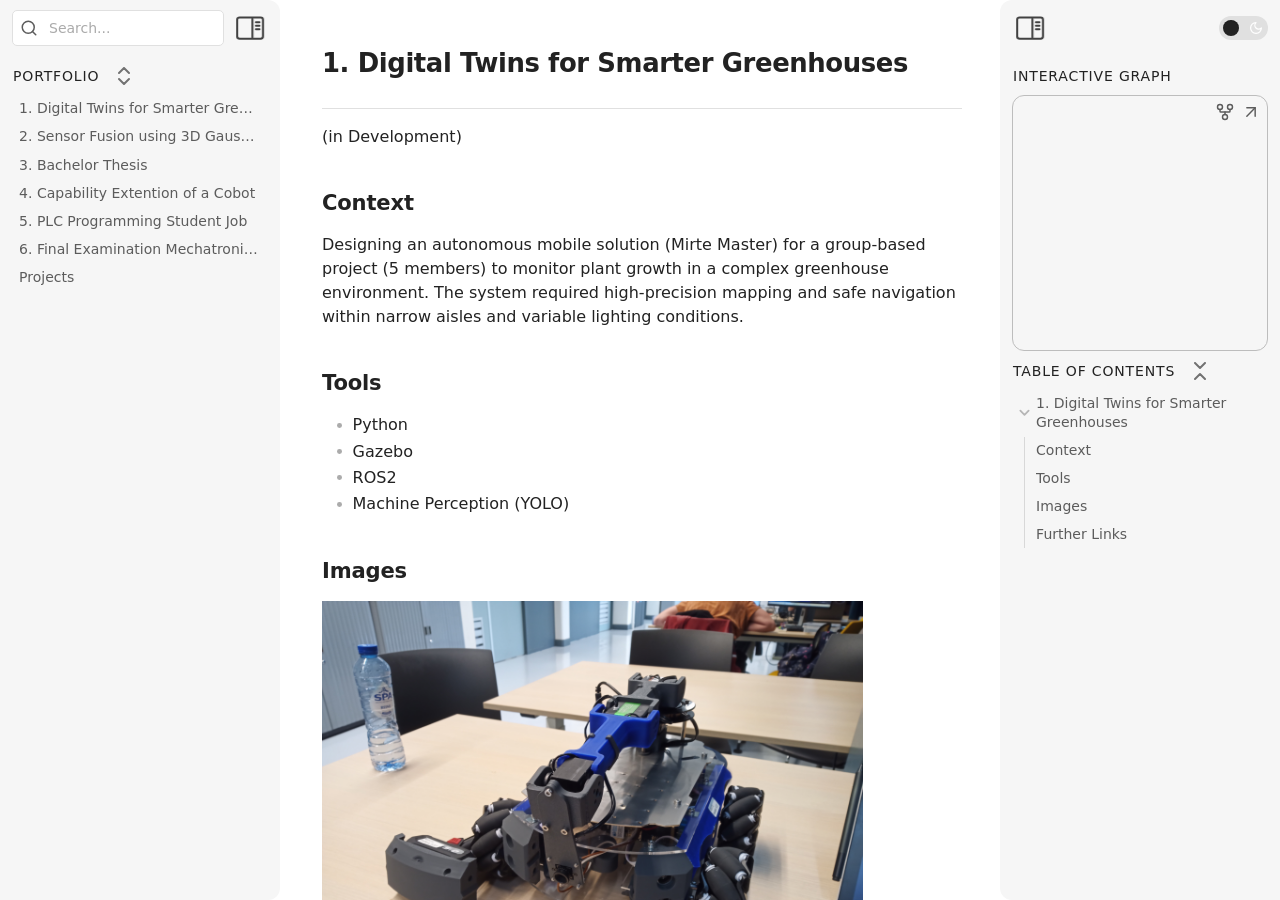
==== 1.-digital-twins-for-smarter-greenhouses.html @ 92885cb6 "Initial commit" ====
<!DOCTYPE html> <html lang="en"><head>
<title>1. Digital Twins for Smarter Greenhouses</title>
<base href=".">
<meta name="pathname" content="1.-digital-twins-for-smarter-greenhouses.html">
<meta name="description" content="Portfolio - 1. Digital Twins for Smarter Greenhouses">
<meta property="og:title" content="1. Digital Twins for Smarter Greenhouses">
<meta property="og:description" content="Portfolio - 1. Digital Twins for Smarter Greenhouses">
<meta property="og:type" content="website">
<meta property="og:url" content="1.-digital-twins-for-smarter-greenhouses.html">
<meta property="og:image" content="images/img_20260508_114007_307.jpg">
<meta charset="UTF-8"><meta property="og:site_name" content="Portfolio"><meta name="viewport" content="width=device-width, initial-scale=1.0, user-scalable=yes, minimum-scale=1.0, maximum-scale=5.0"><link rel="alternate" type="application/rss+xml" title="RSS Feed" href="site-lib/rss.xml"><script async="" id="webpage-script" src="site-lib/scripts/webpage.js" onload="this.onload=null;this.setAttribute(&quot;loaded&quot;, &quot;true&quot;)"></script><script async="" id="graph-wasm-script" src="site-lib/scripts/graph-wasm.js" onload="this.onload=null;this.setAttribute(&quot;loaded&quot;, &quot;true&quot;)"></script><script async="" id="graph-render-worker-script" src="site-lib/scripts/graph-render-worker.js" onload="this.onload=null;this.setAttribute(&quot;loaded&quot;, &quot;true&quot;)"></script><link rel="icon" href="site-lib/media/favicon.png"><link rel="stylesheet" href="site-lib/styles/obsidian.css"><link rel="preload" href="site-lib/styles/global-variable-styles.css" as="style" onload="this.onload=null;this.rel='stylesheet'"><noscript><link rel="stylesheet" href="site-lib/styles/global-variable-styles.css"></noscript><link rel="preload" href="site-lib/styles/main-styles.css" as="style" onload="this.onload=null;this.rel='stylesheet'"><noscript><link rel="stylesheet" href="site-lib/styles/main-styles.css"></noscript><style>body{--line-width:40em;--line-width-adaptive:40em;--file-line-width:40em;--sidebar-width:min(20em, 80vw);--collapse-arrow-size:11px;--tree-vertical-spacing:1.3em;--sidebar-margin:12px}:root{background-color:#202124}.sidebar{height:100%;font-size:14px;z-index:10;min-width:calc(var(--sidebar-width) + var(--divider-width-hover));max-width:calc(var(--sidebar-width) + var(--divider-width-hover));position:relative;overflow:hidden;overflow:clip;transition:min-width ease-in-out,max-width ease-in-out;transition-duration:.2s;contain:size}#left-sidebar{left:0}#right-sidebar{right:0}.sidebar.is-collapsed{min-width:0;max-width:0}.sidebar.floating{position:absolute}.sidebar .leaf-content{height:100%;min-width:calc(var(--sidebar-width) - var(--divider-width-hover));top:0;padding:var(--sidebar-margin);padding-top:4em;line-height:var(--line-height-tight);background-color:var(--background-secondary);transition:background-color,border-right,border-left,box-shadow;transition-duration:var(--color-fade-speed);transition-timing-function:ease-in-out;position:absolute;display:flex;flex-direction:column}.sidebar:not(.is-collapsed) .leaf-content{min-width:calc(max(100%,var(--sidebar-width)) - 3px);max-width:calc(max(100%,var(--sidebar-width)) - 3px)}#left-sidebar-content{left:0;border-top-right-radius:var(--radius-l);border-bottom-right-radius:var(--radius-l)}#right-sidebar-content{right:0;border-top-left-radius:var(--radius-l);border-bottom-left-radius:var(--radius-l)}.sidebar #left-sidebar-content,.sidebar #right-sidebar-content{contain:none!important;container-type:normal!important;animation:none!important}.sidebar:has(.leaf-content:empty):has(.topbar-content:empty){display:none}.sidebar-topbar{height:calc(2.3em + 2 * var(--sidebar-margin));width:var(--sidebar-width);padding:var(--sidebar-margin);z-index:1;position:fixed;display:flex;align-items:center;transition:width ease-in-out;transition-duration:inherit}.sidebar.is-collapsed .sidebar-topbar{width:calc(2.3em + var(--sidebar-margin) * 2)}.sidebar .sidebar-topbar.is-collapsed{width:0}#left-sidebar .sidebar-topbar{left:0;flex-direction:row;border-top-right-radius:var(--radius-l)}#right-sidebar .sidebar-topbar{right:0;flex-direction:row-reverse;border-top-left-radius:var(--radius-l)}#left-sidebar .topbar-content{margin-right:calc(2.3em + var(--sidebar-margin));flex-direction:row}#right-sidebar .topbar-content{margin-left:calc(2.3em + var(--sidebar-margin));flex-direction:row-reverse}.topbar-content{overflow:hidden visible;overflow:clip visible;width:100%;height:100%;display:flex;align-items:center;transition:inherit}.sidebar.is-collapsed .topbar-content{width:0;transition:inherit}.clickable-icon.sidebar-collapse-icon{background-color:transparent;color:var(--icon-color-focused);padding:2px!important;margin:0!important;height:100%!important;width:2.3em!important;margin-inline:0.14em!important;position:absolute}#left-sidebar .clickable-icon.sidebar-collapse-icon{transform:rotateY(180deg);right:var(--sidebar-margin)}#right-sidebar .clickable-icon.sidebar-collapse-icon{transform:rotateY(180deg);left:var(--sidebar-margin)}.clickable-icon.sidebar-collapse-icon svg.svg-icon{width:100%;height:100%}.feature-title{margin-left:1px;text-transform:uppercase;letter-spacing:.06em;margin-top:.75em;margin-bottom:.75em}.feature-header{display:flex;align-items:center;padding-top:0;font-size:1em;padding-left:0}body.floating-sidebars .sidebar{position:absolute}body{transition:background-color var(--color-fade-speed) ease-in-out}#navbar:not(:empty){display:flex;align-items:center;justify-content:space-between;padding:.5em 1em;width:100%}#main{display:flex;flex-direction:column;height:100%;width:100%;align-items:stretch;justify-content:center}#main-horizontal{display:flex;flex-direction:row;flex-grow:1;width:100%;align-items:stretch;justify-content:center}#center-content{flex-basis:100%;max-width:100%;width:100%;height:100%;display:flex;flex-direction:column;align-items:center;transition:opacity .2s ease-in-out;contain:inline-size}.hide{opacity:0!important;transition:opacity .2s ease-in-out;pointer-events:none}#center-content>.obsidian-document{padding-left:2em;padding-right:1em;margin-bottom:0;width:100%;width:-webkit-fill-available;width:-moz-available;width:fill-available;transition:background-color var(--color-fade-speed) ease-in-out;border-top-right-radius:var(--window-radius,var(--radius-m));border-top-left-radius:var(--window-radius,var(--radius-m));overflow-x:hidden!important;overflow-y:auto!important;display:flex!important;flex-direction:column!important;align-items:center!important;contain:inline-size}body #center-content>.obsidian-document>.markdown-preview-sizer{padding-bottom:80vh;width:100%;max-width:var(--line-width);flex-basis:var(--line-width);transition:background-color var(--color-fade-speed) ease-in-out;contain:inline-size}#center-content>.obsidian-document>div{width:100%!important;transition:background-color var(--color-fade-speed) ease-in-out;contain:inline-size}#center-content>.obsidian-document:not([data-type=markdown]).embed{display:flex;padding:1em;height:100%;width:100%;align-items:center;justify-content:center}#center-content>.obsidian-document:not([data-type=markdown]).embed>*{max-width:100%;max-height:100%;object-fit:contain}:not(h1,h2,h3,h4,h5,h6,li):has(> :is(.math,table)){overflow-x:auto!important}#center-content>.obsidian-document:not([data-type=markdown]){overflow-x:auto;contain:content;padding:0;margin:0;height:100%}.obsidian-document[data-type=attachment]{display:flex;flex-direction:column;align-items:center;justify-content:center;height:100%;width:100%}.obsidian-document[data-type=attachment]>*{outline:0;border:none;box-shadow:none}.obsidian-document[data-type=attachment] :is(img){max-width:90%;max-height:90%;object-fit:contain}.obsidian-document[data-type=attachment]>:is(audio){width:100%;max-width:min(90%,var(--line-width))}.obsidian-document[data-type=attachment]>:is(embed,iframe,video){width:100%;height:100%;max-width:100%;max-height:100%;object-fit:contain}.canvas-wrapper>:is(.header,.footer){z-index:100;position:absolute;display:flex;justify-content:center;flex-direction:column;width:100%;align-items:center}.scroll-highlight{position:absolute;width:100%;height:100%;pointer-events:none;z-index:1000;background-color:hsla(var(--color-accent-hsl),.25);opacity:0;padding:1em;inset:50%;translate:-50% -50%;border-radius:var(--radius-s)}</style><script defer="">async function loadIncludes(){let e=document.querySelectorAll("link[itemprop='include']");for(const t of e){let e=t.getAttribute("href");try{let o="";if(e.startsWith("https:")||e.startsWith("http:")||"file:"!=window.location.protocol){const n=await fetch(e);if(!n.ok){console.log("Could not include file: "+e),t?.remove();continue}o=await n.text()}else{const t=document.getElementById(btoa(encodeURI(e)));if(t){const e=JSON.parse(decodeURI(atob(t.getAttribute("value")??"")));o=e?.data??""}}let n=document.createRange().createContextualFragment(o);t.before(n),t.remove(),console.log("Included text: "+o),console.log("Included file: "+e)}catch(o){t?.remove(),console.log("Could not include file: "+e,o);continue}}}document.addEventListener("DOMContentLoaded",(()=>{loadIncludes()}));let isFileProtocol="file:"==location.protocol;function waitLoadScripts(e,t){let o=e.map((e=>document.getElementById(e+"-script")));!function e(n){let l=o[n],c=n+1;l?(l&&"true"!=l.getAttribute("loaded")||n<o.length&&e(c),n<o.length&&l.addEventListener("load",(()=>e(c)))):n<o.length?e(c):t()}(0)}</script></head><body class="publish css-settings-manager styled-scrollbars show-inline-title show-ribbon is-focused"><script defer="">let theme=localStorage.getItem("theme")||(window.matchMedia("(prefers-color-scheme: dark)").matches?"dark":"light");"dark"==theme?(document.body.classList.add("theme-dark"),document.body.classList.remove("theme-light")):(document.body.classList.add("theme-light"),document.body.classList.remove("theme-dark")),window.innerWidth<480?document.body.classList.add("is-phone"):window.innerWidth<768?document.body.classList.add("is-tablet"):window.innerWidth<1024?document.body.classList.add("is-small-screen"):document.body.classList.add("is-large-screen")</script><div class="parsed-feature-container" style="display: contents;"><link itemprop="include" href="site-lib/html/custom-head-content-content.html"></div><div id="main"><div id="navbar"></div><div id="main-horizontal"><div id="left-content" class="leaf" style="--sidebar-width: var(--sidebar-width-left);"><div id="left-sidebar" class="sidebar"><div class="sidebar-handle"></div><div class="sidebar-topbar"><div class="topbar-content"><div id="search-container"><div id="search-wrapper"><input enterkeyhint="search" type="search" spellcheck="false" placeholder="Search..."><div aria-label="Clear search" id="search-clear-button"></div></div></div></div><div class="clickable-icon sidebar-collapse-icon"><svg xmlns="http://www.w3.org/2000/svg" width="100%" height="100%" viewBox="0 0 24 24" fill="none" stroke="currentColor" stroke-width="3" stroke-linecap="round" stroke-linejoin="round" class="svg-icon"><path d="M21 3H3C1.89543 3 1 3.89543 1 5V19C1 20.1046 1.89543 21 3 21H21C22.1046 21 23 20.1046 23 19V5C23 3.89543 22.1046 3 21 3Z"></path><path d="M10 4V20"></path><path d="M4 7H7"></path><path d="M4 10H7"></path><path d="M4 13H7"></path></svg></div></div><div class="sidebar-content-wrapper"><div id="left-sidebar-content" class="leaf-content"><link itemprop="include" href="site-lib/html/file-tree-content.html"></div></div><script defer="">let ls = document.querySelector("#left-sidebar"); ls.classList.toggle("is-collapsed", window.innerWidth < 768); ls.style.setProperty("--sidebar-width", localStorage.getItem("sidebar-left-width"));</script></div></div><div id="center-content" class="leaf"><div class="obsidian-document markdown-preview-view markdown-rendered node-insert-event is-readable-line-width allow-fold-headings allow-fold-lists show-indentation-guide show-properties" data-type="markdown"><style id="MJX-CHTML-styles"></style><div class="markdown-preview-sizer markdown-preview-section"><div class="header"><h1 class="page-title heading inline-title" id="1._Digital_Twins_for_Smarter_Greenhouses_0">1. Digital Twins for Smarter Greenhouses</h1><div class="data-bar"></div></div><div class="markdown-preview-pusher" style="width: 1px; height: 0.1px; margin-bottom: 0px;"></div><div class="el-p"><p dir="auto">(in Development)</p></div><div class="el-h3"><h3 data-heading="Context" dir="auto" class="heading" id="Context_0"><span class="heading-collapse-indicator collapse-indicator collapse-icon"><svg xmlns="http://www.w3.org/2000/svg" width="24" height="24" viewBox="0 0 24 24" fill="none" stroke="currentColor" stroke-width="2" stroke-linecap="round" stroke-linejoin="round" class="svg-icon right-triangle"><path d="M3 8L12 17L21 8"></path></svg></span>Context</h3></div><div class="el-p"><p dir="auto">Designing an autonomous mobile solution (Mirte Master) for a group-based project (5 members) to monitor plant growth in a complex greenhouse environment. The system required high-precision mapping and safe navigation within narrow aisles and variable lighting conditions.</p></div><div class="el-h3"><h3 data-heading="Tools" dir="auto" class="heading" id="Tools_0"><span class="heading-collapse-indicator collapse-indicator collapse-icon"><svg xmlns="http://www.w3.org/2000/svg" width="24" height="24" viewBox="0 0 24 24" fill="none" stroke="currentColor" stroke-width="2" stroke-linecap="round" stroke-linejoin="round" class="svg-icon right-triangle"><path d="M3 8L12 17L21 8"></path></svg></span>Tools</h3></div><div class="el-ul"><ul class="has-list-bullet">
<li data-line="0" dir="auto"><span class="list-bullet"></span>Python</li>
<li data-line="1" dir="auto"><span class="list-bullet"></span>Gazebo</li>
<li data-line="2" dir="auto"><span class="list-bullet"></span>ROS2</li>
<li data-line="3" dir="auto"><span class="list-bullet"></span>Machine Perception (YOLO)</li>
</ul></div><div class="el-h3"><h3 data-heading="Images" dir="auto" class="heading" id="Images_0"><span class="heading-collapse-indicator collapse-indicator collapse-icon"><svg xmlns="http://www.w3.org/2000/svg" width="24" height="24" viewBox="0 0 24 24" fill="none" stroke="currentColor" stroke-width="2" stroke-linecap="round" stroke-linejoin="round" class="svg-icon right-triangle"><path d="M3 8L12 17L21 8"></path></svg></span>Images</h3></div><div class="el-p"><p dir="auto"><span alt="IMG_20260508_114007_307.jpg" src="images/img_20260508_114007_307.jpg" class="internal-embed media-embed image-embed is-loaded" target="_self" style="width: 541px; max-width: 100%;"><img alt="IMG_20260508_114007_307.jpg" src="images/img_20260508_114007_307.jpg" target="_self" style="width: 541px; max-width: 100%;"></span></p></div><div class="el-h3"><h3 data-heading="Further Links" dir="auto" class="heading" id="Further_Links_0"><span class="heading-collapse-indicator collapse-indicator collapse-icon"><svg xmlns="http://www.w3.org/2000/svg" width="24" height="24" viewBox="0 0 24 24" fill="none" stroke="currentColor" stroke-width="2" stroke-linecap="round" stroke-linejoin="round" class="svg-icon right-triangle"><path d="M3 8L12 17L21 8"></path></svg></span>Further Links</h3></div><div class="el-ul"><ul class="has-list-bullet">
<li data-line="0" dir="auto"><span class="list-bullet"></span><a data-tooltip-position="top" aria-label="https://studiegids.tudelft.nl/opleidingen/study-guide/educations/19060#/details/19481" rel="noopener nofollow" class="external-link is-unresolved" href="https://studiegids.tudelft.nl/opleidingen/study-guide/educations/19060#/details/19481" target="_self">Programme page</a> in the TU Delft Studyguide</li>
</ul></div><div class="footer"><div class="data-bar"></div></div></div></div></div><div id="right-content" class="leaf" style="--sidebar-width: var(--sidebar-width-right);"><div id="right-sidebar" class="sidebar"><div class="sidebar-handle"></div><div class="sidebar-topbar"><div class="topbar-content"><label class="theme-toggle-container" for="theme-toggle-input" id=""><input class="theme-toggle-input" type="checkbox" id="theme-toggle-input"><div class="toggle-background"></div></label></div><div class="clickable-icon sidebar-collapse-icon"><svg xmlns="http://www.w3.org/2000/svg" width="100%" height="100%" viewBox="0 0 24 24" fill="none" stroke="currentColor" stroke-width="3" stroke-linecap="round" stroke-linejoin="round" class="svg-icon"><path d="M21 3H3C1.89543 3 1 3.89543 1 5V19C1 20.1046 1.89543 21 3 21H21C22.1046 21 23 20.1046 23 19V5C23 3.89543 22.1046 3 21 3Z"></path><path d="M10 4V20"></path><path d="M4 7H7"></path><path d="M4 10H7"></path><path d="M4 13H7"></path></svg></div></div><div class="sidebar-content-wrapper"><div id="right-sidebar-content" class="leaf-content"><div class="graph-view-wrapper"><div class="feature-header"><div class="feature-title">Interactive Graph</div></div><div class="graph-view-placeholder">
		<div class="graph-view-container">
			<div class="graph-icon graph-expand" role="button" aria-label="Expand" data-tooltip-position="top"><svg xmlns="http://www.w3.org/2000/svg" width="24" height="24" viewBox="0 0 24 24" fill="none" stroke="currentColor" stroke-width="2" stroke-linecap="round" stroke-linejoin="round" class="svg-icon"><line x1="7" y1="17" x2="17" y2="7"></line><polyline points="7 7 17 7 17 17"></polyline></svg></div>
			<div class="graph-icon graph-global" role="button" aria-label="Global Graph" data-tooltip-position="top"><svg xmlns="http://www.w3.org/2000/svg" width="24" height="24" viewBox="0 0 24 24" fill="none" stroke="currentColor" stroke-width="2" stroke-linecap="round" stroke-linejoin="round" class="svg-icon lucide-git-fork"><circle cx="12" cy="18" r="3"></circle><circle cx="6" cy="6" r="3"></circle><circle cx="18" cy="6" r="3"></circle><path d="M18 9v2c0 .6-.4 1-1 1H7c-.6 0-1-.4-1-1V9"></path><path d="M12 12v3"></path></svg></div>
			<canvas id="graph-canvas" class="hide" width="512px" height="512px"></canvas>
		</div>
		</div></div><div id="outline" class=" tree-container"><div class="feature-header"><div class="feature-title">Table Of Contents</div><button class="clickable-icon nav-action-button tree-collapse-all" aria-label="Collapse All"><svg xmlns="http://www.w3.org/2000/svg" width="24" height="24" viewBox="0 0 24 24" fill="none" stroke="currentColor" stroke-width="2" stroke-linecap="round" stroke-linejoin="round"></svg></button></div><div class="tree-item mod-collapsible" data-depth="1"><a class="tree-item-self is-clickable mod-collapsible" href="1.-digital-twins-for-smarter-greenhouses.html#1._Digital_Twins_for_Smarter_Greenhouses_0" data-path="#1._Digital_Twins_for_Smarter_Greenhouses_0"><div class="tree-item-icon collapse-icon"><svg xmlns="http://www.w3.org/2000/svg" width="24" height="24" viewBox="0 0 24 24" fill="none" stroke="currentColor" stroke-width="2" stroke-linecap="round" stroke-linejoin="round" class="svg-icon right-triangle"><path d="M3 8L12 17L21 8"></path></svg></div><div class="tree-item-inner heading-link" heading-name="1. Digital Twins for Smarter Greenhouses">1. Digital Twins for Smarter Greenhouses</div></a><div class="tree-item-children"><div class="tree-item" data-depth="3"><a class="tree-item-self is-clickable" href="1.-digital-twins-for-smarter-greenhouses.html#Context_0" data-path="#Context_0"><div class="tree-item-inner heading-link" heading-name="Context">Context</div></a><div class="tree-item-children"></div></div><div class="tree-item" data-depth="3"><a class="tree-item-self is-clickable" href="1.-digital-twins-for-smarter-greenhouses.html#Tools_0" data-path="#Tools_0"><div class="tree-item-inner heading-link" heading-name="Tools">Tools</div></a><div class="tree-item-children"></div></div><div class="tree-item" data-depth="3"><a class="tree-item-self is-clickable" href="1.-digital-twins-for-smarter-greenhouses.html#Images_0" data-path="#Images_0"><div class="tree-item-inner heading-link" heading-name="Images">Images</div></a><div class="tree-item-children"></div></div><div class="tree-item" data-depth="3"><a class="tree-item-self is-clickable" href="1.-digital-twins-for-smarter-greenhouses.html#Further_Links_0" data-path="#Further_Links_0"><div class="tree-item-inner heading-link" heading-name="Further Links">Further Links</div></a><div class="tree-item-children"></div></div></div></div></div></div></div><script defer="">let rs = document.querySelector("#right-sidebar"); rs.classList.toggle("is-collapsed", window.innerWidth < 768); rs.style.setProperty("--sidebar-width", localStorage.getItem("sidebar-right-width"));</script></div></div></div></div></body></html>
---- site-lib/styles/obsidian.css ----
.dialog{--csstools-light-dark-toggle--4:var(--csstools-color-scheme--dark) white;--dialog-bg-color:var(--csstools-light-dark-toggle--4, #1c1b22);--csstools-light-dark-toggle--5:var(--csstools-color-scheme--dark) white;--dialog-border-color:var(--csstools-light-dark-toggle--5, #1c1b22);--csstools-light-dark-toggle--33:var(--csstools-color-scheme--dark) rgba(58, 57, 68, 0.2);--dialog-shadow:0 2px 14px 0 var(--csstools-light-dark-toggle--33, #15141a);--csstools-light-dark-toggle--6:var(--csstools-color-scheme--dark) #15141a;--text-primary-color:var(--csstools-light-dark-toggle--6, #fbfbfe);--csstools-light-dark-toggle--7:var(--csstools-color-scheme--dark) #5b5b66;--text-secondary-color:var(--csstools-light-dark-toggle--7, #cfcfd8);--hover-filter:brightness(0.9);--csstools-light-dark-toggle--8:var(--csstools-color-scheme--dark) #0060df;--link-fg-color:var(--csstools-light-dark-toggle--8, #0df);--csstools-light-dark-toggle--9:var(--csstools-color-scheme--dark) #0250bb;--link-hover-fg-color:var(--csstools-light-dark-toggle--9, #80ebff);--csstools-light-dark-toggle--10:var(--csstools-color-scheme--dark) #f0f0f4;--separator-color:var(--csstools-light-dark-toggle--10, #52525e);--textarea-border-color:#8f8f9d;--csstools-light-dark-toggle--11:var(--csstools-color-scheme--dark) white;--textarea-bg-color:var(--csstools-light-dark-toggle--11, #42414d);--textarea-fg-color:var(--text-secondary-color);--csstools-light-dark-toggle--12:var(--csstools-color-scheme--dark) #f0f0f4;--radio-bg-color:var(--csstools-light-dark-toggle--12, #2b2a33);--csstools-light-dark-toggle--13:var(--csstools-color-scheme--dark) #fbfbfe;--radio-checked-bg-color:var(--csstools-light-dark-toggle--13, #15141a);--radio-border-color:#8f8f9d;--csstools-light-dark-toggle--14:var(--csstools-color-scheme--dark) #0060df;--radio-checked-border-color:var(--csstools-light-dark-toggle--14, #0df);--csstools-light-dark-toggle--34:var(--csstools-color-scheme--dark) rgba(21, 20, 26, 0.07);--button-secondary-bg-color:var(--csstools-light-dark-toggle--34, rgba(251, 251, 254, 0.07));--button-secondary-fg-color:var(--text-primary-color);--button-secondary-border-color:var(--button-secondary-bg-color);--csstools-light-dark-toggle--35:var(--csstools-color-scheme--dark) rgba(21, 20, 26, 0.21);--button-secondary-active-bg-color:var(--csstools-light-dark-toggle--35, rgba(251, 251, 254, 0.21));--button-secondary-active-fg-color:var(--button-secondary-fg-color);--button-secondary-active-border-color:var(--button-secondary-bg-color);--csstools-light-dark-toggle--36:var(--csstools-color-scheme--dark) rgba(21, 20, 26, 0.14);--button-secondary-hover-bg-color:var(--csstools-light-dark-toggle--36, rgba(251, 251, 254, 0.14));--button-secondary-hover-fg-color:var(--button-secondary-fg-color);--button-secondary-hover-border-color:var(--button-secondary-hover-bg-color);--button-secondary-disabled-bg-color:var(--button-secondary-bg-color);--button-secondary-disabled-border-color:var(--button-secondary-border-color);--button-secondary-disabled-fg-color:var(--button-secondary-fg-color);--csstools-light-dark-toggle--15:var(--csstools-color-scheme--dark) #0060df;--button-primary-bg-color:var(--csstools-light-dark-toggle--15, #0df);--csstools-light-dark-toggle--16:var(--csstools-color-scheme--dark) #fbfbfe;--button-primary-fg-color:var(--csstools-light-dark-toggle--16, #15141a);--button-primary-border-color:var(--button-primary-bg-color);--csstools-light-dark-toggle--17:var(--csstools-color-scheme--dark) #054096;--button-primary-active-bg-color:var(--csstools-light-dark-toggle--17, #aaf2ff);--button-primary-active-fg-color:var(--button-primary-fg-color);--button-primary-active-border-color:var(--button-primary-active-bg-color);--csstools-light-dark-toggle--18:var(--csstools-color-scheme--dark) #0250bb;--button-primary-hover-bg-color:var(--csstools-light-dark-toggle--18, #80ebff);--button-primary-hover-fg-color:var(--button-primary-fg-color);--button-primary-hover-border-color:var(--button-primary-hover-bg-color);--button-primary-disabled-bg-color:var(--button-primary-bg-color);--button-primary-disabled-border-color:var(--button-primary-border-color);--button-primary-disabled-fg-color:var(--button-primary-fg-color);--button-disabled-opacity:0.4;--csstools-light-dark-toggle--19:var(--csstools-color-scheme--dark) white;--input-text-bg-color:var(--csstools-light-dark-toggle--19, #42414d);--input-text-fg-color:var(--text-primary-color);font-variant:normal;font-size:13px;font-weight:400;line-height:150%;border-radius:4px;padding:12px 16px;--csstools-light-dark-toggle--37:var(--csstools-color-scheme--dark) white;border:1px solid var(--dialog-border-color);--csstools-light-dark-toggle--38:var(--csstools-color-scheme--dark) white;background:var(--dialog-bg-color);--csstools-light-dark-toggle--39:var(--csstools-color-scheme--dark) #15141a;color:var(--text-primary-color);--csstools-light-dark-toggle--40:var(--csstools-color-scheme--dark) rgba(58, 57, 68, 0.2);box-shadow:var(--dialog-shadow)}@supports (color:light-dark(red,red)){.dialog{--dialog-bg-color:light-dark(white, #1c1b22);--dialog-border-color:light-dark(white, #1c1b22);--dialog-shadow:0 2px 14px 0 light-dark(rgba(58, 57, 68, 0.2), #15141a);--text-primary-color:light-dark(#15141a, #fbfbfe);--text-secondary-color:light-dark(#5b5b66, #cfcfd8);--link-fg-color:light-dark(#0060df, #0df);--link-hover-fg-color:light-dark(#0250bb, #80ebff);--separator-color:light-dark(#f0f0f4, #52525e);--textarea-bg-color:light-dark(white, #42414d);--radio-bg-color:light-dark(#f0f0f4, #2b2a33);--radio-checked-bg-color:light-dark(#fbfbfe, #15141a);--radio-checked-border-color:light-dark(#0060df, #0df);--button-secondary-bg-color:light-dark(
    rgba(21, 20, 26, 0.07),
    rgba(251, 251, 254, 0.07)
  );--button-secondary-active-bg-color:light-dark(
    rgba(21, 20, 26, 0.21),
    rgba(251, 251, 254, 0.21)
  );--button-secondary-hover-bg-color:light-dark(
    rgba(21, 20, 26, 0.14),
    rgba(251, 251, 254, 0.14)
  );--button-primary-bg-color:light-dark(#0060df, #0df);--button-primary-fg-color:light-dark(#fbfbfe, #15141a);--button-primary-active-bg-color:light-dark(#054096, #aaf2ff);--button-primary-hover-bg-color:light-dark(#0250bb, #80ebff);--input-text-bg-color:light-dark(white, #42414d)}}.dialog *{--csstools-light-dark-toggle--33:var(--csstools-color-scheme--dark) rgba(58, 57, 68, 0.2);--dialog-shadow:0 2px 14px 0 var(--csstools-light-dark-toggle--33, #15141a)}.dialog *{--csstools-light-dark-toggle--34:var(--csstools-color-scheme--dark) rgba(21, 20, 26, 0.07);--button-secondary-bg-color:var(--csstools-light-dark-toggle--34, rgba(251, 251, 254, 0.07))}.dialog *{--csstools-light-dark-toggle--35:var(--csstools-color-scheme--dark) rgba(21, 20, 26, 0.21);--button-secondary-active-bg-color:var(--csstools-light-dark-toggle--35, rgba(251, 251, 254, 0.21))}.dialog *{--csstools-light-dark-toggle--36:var(--csstools-color-scheme--dark) rgba(21, 20, 26, 0.14);--button-secondary-hover-bg-color:var(--csstools-light-dark-toggle--36, rgba(251, 251, 254, 0.14))}.dialog *{--csstools-light-dark-toggle--4:var(--csstools-color-scheme--dark) white;--dialog-bg-color:var(--csstools-light-dark-toggle--4, #1c1b22)}.dialog *{--csstools-light-dark-toggle--5:var(--csstools-color-scheme--dark) white;--dialog-border-color:var(--csstools-light-dark-toggle--5, #1c1b22)}.dialog *{--csstools-light-dark-toggle--6:var(--csstools-color-scheme--dark) #15141a;--text-primary-color:var(--csstools-light-dark-toggle--6, #fbfbfe)}.dialog *{--csstools-light-dark-toggle--7:var(--csstools-color-scheme--dark) #5b5b66;--text-secondary-color:var(--csstools-light-dark-toggle--7, #cfcfd8)}.dialog *{--csstools-light-dark-toggle--8:var(--csstools-color-scheme--dark) #0060df;--link-fg-color:var(--csstools-light-dark-toggle--8, #0df)}.dialog *{--csstools-light-dark-toggle--9:var(--csstools-color-scheme--dark) #0250bb;--link-hover-fg-color:var(--csstools-light-dark-toggle--9, #80ebff)}.dialog *{--csstools-light-dark-toggle--10:var(--csstools-color-scheme--dark) #f0f0f4;--separator-color:var(--csstools-light-dark-toggle--10, #52525e)}.dialog *{--csstools-light-dark-toggle--11:var(--csstools-color-scheme--dark) white;--textarea-bg-color:var(--csstools-light-dark-toggle--11, #42414d)}.dialog *{--csstools-light-dark-toggle--12:var(--csstools-color-scheme--dark) #f0f0f4;--radio-bg-color:var(--csstools-light-dark-toggle--12, #2b2a33)}.dialog *{--csstools-light-dark-toggle--13:var(--csstools-color-scheme--dark) #fbfbfe;--radio-checked-bg-color:var(--csstools-light-dark-toggle--13, #15141a)}.dialog *{--csstools-light-dark-toggle--14:var(--csstools-color-scheme--dark) #0060df;--radio-checked-border-color:var(--csstools-light-dark-toggle--14, #0df)}.dialog *{--csstools-light-dark-toggle--15:var(--csstools-color-scheme--dark) #0060df;--button-primary-bg-color:var(--csstools-light-dark-toggle--15, #0df)}.dialog *{--csstools-light-dark-toggle--16:var(--csstools-color-scheme--dark) #fbfbfe;--button-primary-fg-color:var(--csstools-light-dark-toggle--16, #15141a)}.dialog *{--csstools-light-dark-toggle--17:var(--csstools-color-scheme--dark) #054096;--button-primary-active-bg-color:var(--csstools-light-dark-toggle--17, #aaf2ff)}.dialog *{--csstools-light-dark-toggle--18:var(--csstools-color-scheme--dark) #0250bb;--button-primary-hover-bg-color:var(--csstools-light-dark-toggle--18, #80ebff)}.dialog *{--csstools-light-dark-toggle--19:var(--csstools-color-scheme--dark) white;--input-text-bg-color:var(--csstools-light-dark-toggle--19, #42414d)}@media (prefers-color-scheme:dark){.dialog{--hover-filter:brightness(1.4);--button-disabled-opacity:0.6}}@media screen and (forced-colors:active){.dialog{--dialog-bg-color:Canvas;--dialog-border-color:CanvasText;--dialog-shadow:none;--text-primary-color:CanvasText;--text-secondary-color:CanvasText;--hover-filter:none;--link-fg-color:LinkText;--link-hover-fg-color:LinkText;--separator-color:CanvasText;--textarea-border-color:ButtonBorder;--textarea-bg-color:Field;--textarea-fg-color:ButtonText;--radio-bg-color:ButtonFace;--radio-checked-bg-color:ButtonFace;--radio-border-color:ButtonText;--radio-checked-border-color:ButtonText;--button-secondary-bg-color:HighlightText;--button-secondary-fg-color:ButtonText;--button-secondary-border-color:ButtonText;--button-secondary-active-bg-color:HighlightText;--button-secondary-active-fg-color:SelectedItem;--button-secondary-active-border-color:ButtonText;--button-secondary-hover-bg-color:HighlightText;--button-secondary-hover-fg-color:SelectedItem;--button-secondary-hover-border-color:SelectedItem;--button-secondary-disabled-fg-color:GrayText;--button-secondary-disabled-border-color:GrayText;--button-primary-bg-color:ButtonText;--button-primary-fg-color:HighlightText;--button-primary-border-color:ButtonText;--button-primary-active-bg-color:SelectedItem;--button-primary-active-fg-color:HighlightText;--button-primary-active-border-color:ButtonText;--button-primary-hover-bg-color:SelectedItem;--button-primary-hover-fg-color:HighlightText;--button-primary-hover-border-color:SelectedItem;--button-primary-disabled-bg-color:GrayText;--button-primary-disabled-fg-color:ButtonFace;--button-primary-disabled-border-color:GrayText;--button-disabled-opacity:1;--input-text-bg-color:HighlightText;--input-text-fg-color:FieldText}}.dialog .mainContainer :focus-visible{--csstools-light-dark-toggle--28:var(--csstools-color-scheme--dark) #0060df;outline:var(--focus-ring-outline);outline-offset:2px}.dialog .mainContainer .title{display:flex;width:auto;flex-direction:column;justify-content:flex-end;align-items:flex-start;gap:12px}.dialog .mainContainer .title>span{font-size:13px;font-style:normal;font-weight:590;line-height:150%}.dialog .mainContainer .dialogSeparator{width:100%;height:0;margin-top:4px;margin-bottom:4px;border-top:1px solid var(--separator-color);border-bottom:none}.dialog .mainContainer .dialogButtonsGroup{display:flex;gap:12px;align-self:flex-end}.dialog .mainContainer .radio{display:flex;flex-direction:column;align-items:flex-start;gap:4px}.dialog .mainContainer .radio>.radioButton{display:flex;gap:8px;align-self:stretch;align-items:center}.dialog .mainContainer .radio>.radioButton input{appearance:none;box-sizing:border-box;width:16px;height:16px;border-radius:50%;background-color:var(--radio-bg-color);border:1px solid var(--radio-border-color)}.dialog .mainContainer .radio>.radioButton input:hover{filter:var(--hover-filter)}.dialog .mainContainer .radio>.radioButton input:checked{background-color:var(--radio-checked-bg-color);border:4px solid var(--radio-checked-border-color)}.dialog .mainContainer .radio>.radioLabel{display:flex;padding-left:24px;align-items:flex-start;gap:10px;align-self:stretch}.dialog .mainContainer .radio>.radioLabel>span{flex:1 0 0px;font-size:11px;color:var(--text-secondary-color)}.dialog .mainContainer button:not(.toggle-button):not(.closeButton):not(.clearInputButton){border-radius:4px;border:1px solid;font-variant:normal;font-weight:590;font-size:13px;padding:4px 16px;width:auto;height:32px}.dialog .mainContainer button:not(.toggle-button):not(.closeButton):not(.clearInputButton):hover{cursor:pointer;filter:var(--hover-filter)}.dialog .mainContainer button:not(.toggle-button):not(.closeButton):not(.clearInputButton)>span{color:inherit;font:inherit}.dialog .mainContainer button.secondaryButton:not(.toggle-button):not(.closeButton):not(.clearInputButton){color:var(--button-secondary-fg-color);background-color:var(--button-secondary-bg-color);border-color:var(--button-secondary-border-color)}.dialog .mainContainer button.secondaryButton:not(.toggle-button):not(.closeButton):not(.clearInputButton):hover{color:var(--button-secondary-hover-fg-color);background-color:var(--button-secondary-hover-bg-color);border-color:var(--button-secondary-hover-border-color)}.dialog .mainContainer button.secondaryButton:not(.toggle-button):not(.closeButton):not(.clearInputButton):active{color:var(--button-secondary-active-fg-color);background-color:var(--button-secondary-active-bg-color);border-color:var(--button-secondary-active-border-color)}.dialog .mainContainer button.secondaryButton:not(.toggle-button):not(.closeButton):not(.clearInputButton):disabled{background-color:var(--button-secondary-disabled-bg-color);border-color:var(--button-secondary-disabled-border-color);color:var(--button-secondary-disabled-fg-color);opacity:var(--button-disabled-opacity)}.dialog .mainContainer button.primaryButton:not(.toggle-button):not(.closeButton):not(.clearInputButton){color:var(--button-primary-fg-color);background-color:var(--button-primary-bg-color);border-color:var(--button-primary-border-color);opacity:1}.dialog .mainContainer button.primaryButton:not(.toggle-button):not(.closeButton):not(.clearInputButton):hover{color:var(--button-primary-hover-fg-color);background-color:var(--button-primary-hover-bg-color);border-color:var(--button-primary-hover-border-color)}.dialog .mainContainer button.primaryButton:not(.toggle-button):not(.closeButton):not(.clearInputButton):active{color:var(--button-primary-active-fg-color);background-color:var(--button-primary-active-bg-color);border-color:var(--button-primary-active-border-color)}.dialog .mainContainer button.primaryButton:not(.toggle-button):not(.closeButton):not(.clearInputButton):disabled{background-color:var(--button-primary-disabled-bg-color);border-color:var(--button-primary-disabled-border-color);color:var(--button-primary-disabled-fg-color);opacity:var(--button-disabled-opacity)}.dialog .mainContainer button:not(.toggle-button):not(.closeButton):not(.clearInputButton):disabled{pointer-events:none}.dialog .mainContainer a{color:var(--link-fg-color)}.dialog .mainContainer a:hover{color:var(--link-hover-fg-color)}.dialog .mainContainer textarea{font:inherit;padding:8px;resize:none;margin:0;box-sizing:border-box;border-radius:4px;border:1px solid var(--textarea-border-color);background:var(--textarea-bg-color);color:var(--textarea-fg-color)}.dialog .mainContainer textarea:focus{outline-offset:0px;border-color:transparent}.dialog .mainContainer textarea:disabled{pointer-events:none;opacity:.4}.dialog .mainContainer input[type=text]{background-color:var(--input-text-bg-color);color:var(--input-text-fg-color)}.dialog .mainContainer .toggler{display:flex;align-items:center;gap:8px;align-self:stretch}.dialog .mainContainer .toggler>.togglerLabel{user-select:none}:root{--xfa-unfocused-field-background:url("data:image/svg+xml;charset=UTF-8,<svg width='1px' height='1px' xmlns='http://www.w3.org/2000/svg'><rect width='100%' height='100%' style='fill:rgba(0, 54, 255, 0.13);'/></svg>");--xfa-focus-outline:auto}@media screen and (forced-colors:active){:root{--xfa-focus-outline:2px solid CanvasText}}:root{--csstools-color-scheme--dark: ;color-scheme:light dark;--viewer-container-height:0;--pdfViewer-padding-bottom:0;--page-margin:1px auto -8px;--page-border:9px solid transparent;--spreadHorizontalWrapped-margin-LR:-3.5px;--loading-icon-delay:400ms;--csstools-light-dark-toggle--23:var(--csstools-color-scheme--dark) #0060df;--focus-ring-color:var(--csstools-light-dark-toggle--23, #0df);--focus-ring-outline:2px solid var(--focus-ring-color)}@supports (color:light-dark(red,red)){:root{--focus-ring-color:light-dark(#0060df, #0df)}}:root *{--csstools-light-dark-toggle--23:var(--csstools-color-scheme--dark) #0060df;--focus-ring-color:var(--csstools-light-dark-toggle--23, #0df)}@media (prefers-color-scheme:dark){:root{--csstools-color-scheme--dark:initial}}@media screen and (forced-colors:active){:root{--pdfViewer-padding-bottom:9px;--page-margin:8px auto -1px;--page-border:1px solid CanvasText;--spreadHorizontalWrapped-margin-LR:3.5px;--focus-ring-color:CanvasText}}.hiddenCanvasElement,.hiddenCopyElement{position:absolute;top:0;left:0;width:0;height:0;display:none}:root{--h1-weight:700;--h2-weight:600;--h3-weight:600;--h4-weight:600;--h5-weight:600;--h6-weight:600}@supports (font-variation-settings:normal){:root{--h1-weight:700;--h2-weight:680;--h3-weight:660;--h4-weight:640;--h5-weight:620;--h6-weight:600}}body{--anim-duration-none:0;--anim-duration-superfast:70ms;--anim-duration-fast:140ms;--anim-duration-moderate:300ms;--anim-duration-slow:560ms;--anim-motion-smooth:cubic-bezier(0.45, 0.05, 0.55, 0.95);--anim-motion-delay:cubic-bezier(0.65, 0.05, 0.36, 1);--anim-motion-jumpy:cubic-bezier(0.68, -0.55, 0.27, 1.55);--anim-motion-swing:cubic-bezier(0, 0.55, 0.45, 1);--bases-header-border-width:0 0 var(--border-width) 0;--bases-header-height:40px;--bases-header-padding-start:2px;--bases-header-padding-end:2px;--bases-toolbar-label-display:block;--bases-toolbar-badge-display:none;--bases-embed-border-width:0px;--bases-embed-border-color:var(--background-modifier-border);--bases-embed-border-radius:var(--radius-s);--bases-filter-menu-width:520px;--bases-group-heading-property-size:var(--font-ui-smaller);--bases-group-heading-property-weight:var(--font-normal);--bases-group-heading-property-color:var(--text-muted);--bases-group-heading-value-size:var(--font-smaller);--bases-group-heading-value-weight:var(--font-semibold);--bases-group-heading-property-display:block;--bases-table-container-border-width:var(--border-width);--bases-table-container-border-radius:var(--radius-s);--bases-table-group-background:var(--background-primary-alt);--bases-table-header-weight:var(--font-weight);--bases-table-header-color:var(--text-muted);--bases-table-header-icon-display:flex;--bases-table-header-background:var(--background-primary);--bases-table-header-background-hover:var(--background-modifier-hover);--bases-table-header-sort-mask:linear-gradient(to left, transparent var(--size-4-6), black var(--size-4-6));--bases-table-summary-background:var(--background-primary);--bases-table-summary-background-hover:var(--background-modifier-hover);--bases-table-border-color:var(--table-border-color);--bases-table-column-border-width:var(--border-width);--bases-table-group-gap:10px;--bases-table-row-border-width:var(--border-width);--bases-table-row-background-hover:var(--table-row-background-hover);--bases-table-row-height:30px;--bases-table-font-size:var(--font-smaller);--bases-table-column-max-width:300;--bases-table-column-min-width:40;--bases-table-cell-radius-active:2px;--bases-table-cell-shadow-active:0 0 0 2px var(--background-modifier-border-focus);--bases-table-cell-radius-focus:2px;--bases-table-cell-shadow-focus:0 0 0 2px var(--interactive-accent);--bases-table-cell-background-active:var(--background-primary);--bases-table-cell-background-disabled:var(--background-primary-alt);--bases-table-cell-background-selected:var(--table-selection);--bases-cards-background:var(--background-primary);--bases-cards-border-width:var(--border-width);--bases-cards-container-background:transparent;--bases-cards-corner-shape:var(--corner-shape);--bases-cards-cover-background:var(--background-primary-alt);--bases-cards-font-size:var(--font-smaller);--bases-cards-line-height:24px;--bases-cards-radius:var(--radius-m);--bases-cards-scale:1;--bases-cards-shadow-hover:0 0 0 1px var(--background-modifier-border-hover);--bases-cards-shadow:0 0 0 1px var(--background-modifier-border);--blockquote-border-thickness:2px;--blockquote-border-color:var(--interactive-accent);--blockquote-font-style:normal;--blockquote-color:inherit;--blockquote-background-color:transparent;--bold-modifier:200;--bold-color:inherit;--bold-weight:calc(var(--font-weight) + var(--bold-modifier));--border-width:1px;--button-radius:var(--input-radius);--button-corner-shape:var(--corner-shape);--blur-background:color-mix(in srgb, var(--background-primary) var(--blur-opacity-s), transparent) linear-gradient(var(--background-primary), color-mix(in srgb, var(--background-primary) var(--blur-opacity-s), transparent));--blur-opacity-s:65%;--blur-opacity-m:90%;--blur-brightness:1.15;--blur-saturation:1.5;--blur-radius-s:6px;--blur-radius-m:10px;--blur-radius-l:16px;--blur-s:blur(var(--blur-radius-s)) saturate(var(--blur-saturation)) brightness(var(--blur-brightness));--blur-m:blur(var(--blur-radius-m)) saturate(var(--blur-saturation)) brightness(var(--blur-brightness));--blur-l:blur(var(--blur-radius-l)) saturate(var(--blur-saturation)) brightness(var(--blur-brightness));--callout-border-width:0px;--callout-border-opacity:0.25;--callout-padding:var(--size-4-3) var(--size-4-3) var(--size-4-3) var(--size-4-6);--callout-radius:var(--radius-s);--callout-blend-mode:var(--highlight-mix-blend-mode);--callout-title-color:inherit;--callout-title-padding:0;--callout-title-size:inherit;--callout-title-weight:calc(var(--font-weight) + var(--bold-modifier));--callout-content-padding:0;--callout-content-background:transparent;--callout-bug:var(--color-red-rgb);--callout-default:var(--color-blue-rgb);--callout-error:var(--color-red-rgb);--callout-example:var(--color-purple-rgb);--callout-fail:var(--color-red-rgb);--callout-important:var(--color-cyan-rgb);--callout-info:var(--color-blue-rgb);--callout-question:var(--color-orange-rgb);--callout-success:var(--color-green-rgb);--callout-summary:var(--color-cyan-rgb);--callout-tip:var(--color-cyan-rgb);--callout-todo:var(--color-blue-rgb);--callout-warning:var(--color-orange-rgb);--callout-quote:158,158,158;--canvas-background:var(--background-primary);--canvas-card-label-color:var(--text-faint);--canvas-color-1:var(--color-red-rgb);--canvas-color-2:var(--color-orange-rgb);--canvas-color-3:var(--color-yellow-rgb);--canvas-color-4:var(--color-green-rgb);--canvas-color-5:var(--color-cyan-rgb);--canvas-color-6:var(--color-purple-rgb);--canvas-controls-radius:var(--radius-s);--canvas-controls-icon-size:var(--icon-s);--canvas-controls-icon-stroke:var(--icon-s-stroke-width);--canvas-dot-pattern:var(--color-base-30);--caret-color:var(--text-normal);--checkbox-radius:var(--radius-s);--checkbox-size:var(--font-text-size);--checkbox-marker-color:var(--background-primary);--checkbox-color:var(--interactive-accent);--checkbox-color-hover:var(--interactive-accent-hover);--checkbox-border-color:var(--text-faint);--checkbox-border-color-hover:var(--text-muted);--checkbox-margin-inline-start:0.85em;--checklist-done-decoration:line-through;--checklist-done-color:var(--text-muted);--code-white-space:pre-wrap;--code-border-width:0px;--code-border-color:var(--background-modifier-border);--code-bracket-background:var(--background-modifier-hover);--code-radius:var(--radius-s);--code-size:var(--font-smaller);--code-background:var(--background-primary-alt);--code-normal:var(--text-normal);--code-comment:var(--text-faint);--code-function:var(--color-yellow);--code-important:var(--color-orange);--code-keyword:var(--color-pink);--code-operator:var(--color-red);--code-property:var(--color-cyan);--code-punctuation:var(--text-muted);--code-string:var(--color-green);--code-tag:var(--color-red);--code-value:var(--color-purple);--collapse-icon-color:var(--text-faint);--collapse-icon-color-collapsed:var(--text-accent);--cursor:default;--cursor-link:pointer;--dialog-width:560px;--dialog-max-width:80vw;--dialog-max-height:85vh;--divider-color:var(--background-modifier-border);--divider-color-hover:var(--interactive-accent);--divider-width:1px;--divider-width-hover:3px;--divider-vertical-height:calc(100% - var(--header-height));--drag-ghost-background:rgba(0, 0, 0, 0.85);--drag-ghost-text-color:#fff;--dropdown-background-blend-mode:hard-light;--dropdown-background-position:var(--inset-end) var(--dropdown-icon-inset) top 50%,0 0;--dropdown-background-size:var(--dropdown-icon-width) auto,100%;--dropdown-icon-width:1em;--dropdown-icon-inset:0.5em;--dropdown-padding:0 var(--dropdown-padding-end) 0 var(--dropdown-padding-start);--dropdown-padding-start:0.8em;--dropdown-padding-end:1.9em;--embed-max-height:4000px;--embed-canvas-max-height:400px;--embed-background:inherit;--embed-border-start:2px solid var(--interactive-accent);--embed-border-end:none;--embed-border-top:none;--embed-border-bottom:none;--embed-padding:0 0 0 var(--size-4-6);--embed-font-style:inherit;--embed-block-shadow-hover:0 0 0 1px var(--background-modifier-border),inset 0 0 0 1px var(--background-modifier-border);--file-line-width:700px;--file-folding-offset:24px;--file-margins:var(--file-margins-y) var(--file-margins-x);--file-margins-x:var(--size-4-8);--file-margins-y:var(--size-4-8);--file-header-font:var(--font-interface);--file-header-font-size:var(--font-ui-small);--file-header-font-weight:400;--file-header-background:var(--background-primary);--file-header-background-focused:var(--background-primary);--file-header-border:var(--border-width) solid transparent;--file-header-justify:center;--header-height:40px;--font-smallest:0.8em;--font-smaller:0.875em;--font-small:0.933em;--flair-background:var(--interactive-normal);--flair-color:var(--text-normal);--font-ui-smaller:12px;--font-ui-small:13px;--font-ui-medium:15px;--font-ui-large:20px;--font-weight:var(--font-normal);--font-thin:100;--font-extralight:200;--font-light:300;--font-normal:400;--font-medium:500;--font-semibold:600;--font-bold:700;--font-extrabold:800;--font-black:900;--footnote-divider-color-active:var(--metadata-divider-color-focus);--footnote-divider-color:var(--metadata-divider-color);--footnote-divider-width:var(--border-width);--footnote-gap:var(--size-4-1);--footnote-id-color-no-occurrences:var(--text-faint);--footnote-id-color:var(--text-muted);--footnote-id-delimiter:".";--footnote-input-background-active:var(--metadata-input-background-active);--footnote-input-background:var(--metadata-input-background);--footnote-line-height:var(--line-height-normal);--footnote-padding-block:var(--size-2-3);--footnote-padding-inline:var(--size-2-3);--footnote-radius:var(--radius-s);--footnote-size:var(--font-smaller);--graph-controls-width:240px;--graph-text:var(--text-normal);--graph-line:var(--color-base-35, var(--background-modifier-border-focus));--graph-node:var(--text-muted);--graph-node-unresolved:var(--text-faint);--graph-node-focused:var(--text-accent);--graph-node-tag:var(--color-green);--graph-node-attachment:var(--color-yellow);--heading-formatting:var(--text-faint);--heading-spacing:calc(var(--p-spacing) * 2.5);--h1-color:inherit;--h2-color:inherit;--h3-color:inherit;--h4-color:inherit;--h5-color:inherit;--h6-color:inherit;--h1-font:inherit;--h2-font:inherit;--h3-font:inherit;--h4-font:inherit;--h5-font:inherit;--h6-font:inherit;--h1-letter-spacing:-0.015em;--h2-letter-spacing:-0.011em;--h3-letter-spacing:-0.008em;--h4-letter-spacing:-0.005em;--h5-letter-spacing:-0.002em;--h6-letter-spacing:0em;--h1-line-height:1.2;--h2-line-height:1.2;--h3-line-height:1.3;--h4-line-height:1.4;--h5-line-height:var(--line-height-normal);--h6-line-height:var(--line-height-normal);--h1-size:1.618em;--h2-size:1.462em;--h3-size:1.318em;--h4-size:1.188em;--h5-size:1.076em;--h6-size:1em;--h1-style:normal;--h2-style:normal;--h3-style:normal;--h4-style:normal;--h5-style:normal;--h6-style:normal;--h1-variant:normal;--h2-variant:normal;--h3-variant:normal;--h4-variant:normal;--h5-variant:normal;--h6-variant:normal;--hr-color:var(--background-modifier-border);--hr-thickness:2px;--icon-size:var(--icon-m);--icon-stroke:var(--icon-m-stroke-width);--icon-xs:14px;--icon-s:16px;--icon-m:18px;--icon-l:18px;--icon-xl:32px;--icon-xs-stroke-width:2px;--icon-s-stroke-width:2px;--icon-m-stroke-width:1.75px;--icon-l-stroke-width:1.75px;--icon-xl-stroke-width:1.25px;--icon-color:var(--text-muted);--icon-color-hover:var(--text-muted);--icon-color-active:var(--text-accent);--icon-color-focused:var(--text-normal);--icon-opacity:0.85;--icon-opacity-hover:1;--icon-opacity-active:1;--clickable-icon-radius:var(--radius-s);--indent-size:4;--indent-unit:0.5625em;--indentation-guide-width:var(--border-width);--indentation-guide-width-active:var(--border-width);--indentation-guide-color:rgba(var(--mono-rgb-100), 0.12);--indentation-guide-color-active:rgba(var(--mono-rgb-100), 0.3);--indentation-guide-editing-indent:0.85em;--indentation-guide-reading-indent:-0.85em;--indentation-guide-source-indent:0.25em;--inline-title-color:var(--h1-color);--inline-title-font:var(--h1-font);--inline-title-line-height:var(--h1-line-height);--inline-title-size:var(--h1-size);--inline-title-style:var(--h1-style);--inline-title-variant:var(--h1-variant);--inline-title-weight:var(--h1-weight);--inline-title-margin-bottom:0.5em;--input-height:30px;--input-padding:var(--size-4-1) var(--size-4-2);--input-radius:5px;--input-corner-shape:var(--corner-shape);--input-font-weight:var(--font-normal);--input-border-width:var(--border-width);--input-border-width-focus:2px;--input-placeholder-color:var(--text-faint);--input-date-separator:var(--text-faint);--input-icon-inset:var(--size-4-1);--italic-color:inherit;--italic-weight:inherit;--layer-cover:5;--layer-sidedock:10;--layer-status-bar:15;--layer-popover:30;--layer-slides:45;--layer-modal:50;--layer-notice:60;--layer-menu:65;--layer-tooltip:70;--layer-dragged-item:80;--line-height-normal:1.5;--line-height-tight:1.3;--link-color:var(--text-accent);--link-color-hover:var(--text-accent-hover);--link-decoration:underline;--link-decoration-hover:underline;--link-decoration-thickness:auto;--link-weight:var(--font-weight);--link-external-color:var(--text-accent);--link-external-color-hover:var(--text-accent-hover);--link-external-decoration:underline;--link-external-decoration-hover:underline;--link-external-filter:none;--link-unresolved-color:var(--text-accent);--link-unresolved-opacity:0.7;--link-unresolved-filter:none;--link-unresolved-decoration-style:solid;--link-unresolved-decoration-color:hsla(var(--interactive-accent-hsl), 0.3);--list-indent:calc(var(--indent-unit) * var(--indent-size));--list-indent-editing:0.75em;--list-indent-source:0;--list-spacing:0.075em;--list-marker-color:var(--text-faint);--list-marker-color-hover:var(--text-muted);--list-marker-color-collapsed:var(--text-accent);--list-bullet-border:none;--list-bullet-radius:50%;--list-bullet-size:0.3em;--list-bullet-transform:none;--list-numbered-style:decimal;--list-bullet-end-padding:1.3rem;--nav-item-size:var(--font-ui-small);--nav-item-radius:var(--radius-s);--nav-item-color:var(--text-muted);--nav-item-color-hover:var(--text-normal);--nav-item-color-active:var(--text-normal);--nav-item-color-selected:var(--text-normal);--nav-item-color-highlighted:var(--text-accent);--nav-item-background-hover:var(--background-modifier-hover);--nav-item-background-active:var(--background-modifier-hover);--nav-item-background-selected:hsla(var(--color-accent-hsl), 0.15);--nav-item-padding:var(--size-4-1) var(--size-4-2) var(--size-4-1) var(--size-4-6);--nav-item-parent-padding:var(--nav-item-padding);--nav-item-margin-bottom:var(--size-2-1);--nav-item-children-padding-start:var(--size-2-2);--nav-item-children-margin-start:var(--size-4-3);--nav-item-weight:inherit;--nav-item-weight-hover:inherit;--nav-item-weight-active:inherit;--nav-item-white-space:pre;--nav-indentation-guide-width:var(--indentation-guide-width);--nav-indentation-guide-color:var(--indentation-guide-color);--nav-collapse-icon-color:var(--collapse-icon-color);--nav-collapse-icon-color-collapsed:var(--text-faint);--nav-heading-color:var(--text-normal);--nav-heading-color-hover:var(--text-normal);--nav-heading-color-collapsed:var(--text-faint);--nav-heading-color-collapsed-hover:var(--text-muted);--nav-heading-weight:var(--font-medium);--nav-heading-weight-hover:var(--font-medium);--nav-tag-background:transparent;--nav-tag-radius:var(--radius-s);--nav-tag-color:var(--text-faint);--nav-tag-color-hover:var(--text-muted);--nav-tag-color-active:var(--text-muted);--nav-tag-weight:var(--font-semibold);--menu-padding:var(--size-2-3);--menu-shadow:var(--shadow-s);--menu-radius:var(--radius-m);--menu-corner-shape:var(--corner-shape);--menu-background:var(--background-secondary);--menu-border-color:var(--background-modifier-border-hover);--menu-border-width:var(--border-width);--menu-backdrop-filter:none;--menu-scroll-mask:linear-gradient(to bottom, rgba(0, 0, 0, 0.05) 0%, rgba(0, 0, 0, 0.1) 48px);--metadata-background:transparent;--metadata-display-reading:block;--metadata-display-editing:block;--metadata-max-width:none;--metadata-padding:var(--size-4-2) 0;--metadata-border-color:var(--background-modifier-border);--metadata-border-radius:0;--metadata-border-width:0;--metadata-divider-color:var(--background-modifier-border);--metadata-divider-color-hover:transparent;--metadata-divider-color-focus:transparent;--metadata-divider-width:0;--metadata-gap:3px;--metadata-property-padding:0;--metadata-property-radius:6px;--metadata-property-radius-hover:6px;--metadata-property-radius-focus:6px;--metadata-property-corner-shape:var(--corner-shape);--metadata-property-corner-shape-hover:var(--corner-shape);--metadata-property-corner-shape-focus:var(--corner-shape);--metadata-property-background:transparent;--metadata-property-background-hover:transparent;--metadata-property-background-active:var(--background-modifier-hover);--metadata-property-box-shadow-hover:0 0 0 var(--border-width) var(--background-modifier-border-hover);--metadata-property-box-shadow-focus:0 0 0 2px var(--background-modifier-border-focus);--metadata-label-background:transparent;--metadata-label-background-hover:transparent;--metadata-label-background-active:var(--background-modifier-hover);--metadata-label-font:var(--font-interface);--metadata-label-font-size:var(--font-smaller);--metadata-label-font-weight:inherit;--metadata-label-text-color:var(--text-muted);--metadata-label-text-color-hover:var(--text-muted);--metadata-label-width:9em;--metadata-input-height:calc(var(--font-text-size) * 1.75);--metadata-input-text-color:var(--text-normal);--metadata-input-font:var(--font-interface);--metadata-input-font-size:var(--font-smaller);--metadata-input-background:transparent;--metadata-input-background-hover:transparent;--metadata-input-background-active:var(--background-modifier-hover);--metadata-input-longtext-lines:3;--metadata-input-padding:var(--size-4-1) var(--size-4-2);--metadata-sidebar-label-font-size:var(--font-ui-small);--metadata-sidebar-input-font-size:var(--font-ui-small);--modal-background:var(--background-primary);--modal-width:90vw;--modal-header-height:auto;--modal-height:85vh;--modal-max-width:1100px;--modal-max-height:1000px;--modal-max-width-narrow:800px;--modal-shadow:none;--modal-border-width:var(--border-width);--modal-border-color:var(--color-base-40, var(--background-modifier-border-focus));--modal-radius:var(--radius-l);--modal-community-sidebar-width:280px;--pill-color:var(--text-muted);--pill-color-hover:var(--text-normal);--pill-color-remove:var(--text-faint);--pill-color-remove-hover:var(--text-accent);--pill-decoration:none;--pill-decoration-hover:none;--pill-background:transparent;--pill-background-hover:transparent;--pill-border-color:var(--background-modifier-border);--pill-border-color-hover:var(--background-modifier-border-hover);--pill-border-width:var(--border-width);--pill-padding-x:0.65em;--pill-padding-y:0.25em;--pill-radius:2em;--pill-weight:inherit;--p-spacing:1rem;--p-spacing-empty:0rem;--pdf-background:var(--background-primary);--pdf-page-background:var(--background-primary);--pdf-shadow:0 0 0 1px rgba(0, 0, 0, 0.05),0 2px 8px rgba(0, 0, 0, 0.1);--pdf-spread-shadow:0 0 0 1px rgba(0, 0, 0, 0.05);--pdf-sidebar-background:var(--background-primary);--pdf-thumbnail-shadow:0 0 0 1px rgba(0, 0, 0, 0.15),0 2px 8px rgba(0, 0, 0, 0.2);--popover-width:450px;--popover-height:400px;--popover-max-height:95vh;--popover-pdf-width:450px;--popover-pdf-height:400px;--popover-font-size:var(--font-text-size);--prompt-background:var(--background-primary);--prompt-backdrop-filter:none;--prompt-input-height:40px;--prompt-width:700px;--prompt-max-width:80vw;--prompt-max-height:70vh;--prompt-border-width:var(--border-width);--prompt-border-color:var(--color-base-40, var(--background-modifier-border-focus));--corner-shape:round;--radius-s:4px;--radius-m:8px;--radius-l:12px;--radius-xl:16px;--raised-background:var(--blur-background);--raised-blur:var(--blur-s);--raised-shadow:var(--shadow-xs);--raised-mask-display:block;--raised-mask-border-width:0;--raised-mask-background:linear-gradient(to bottom left, white, transparent, white) border-box no-repeat;--raised-mask:linear-gradient(white, white) padding-box,linear-gradient(white, white) border-box;--raised-mask-composite:exclude,add;--ribbon-background:var(--background-secondary);--ribbon-background-collapsed:var(--background-primary);--ribbon-width:44px;--ribbon-padding:var(--size-4-2) var(--size-4-1) var(--size-4-3);--scrollbar-width:12px;--scrollbar-height:12px;--scrollbar-border-width:3px 3px 3px 2px;--scrollbar-radius:var(--radius-l);--scrollbar-active-thumb-bg:rgba(var(--mono-rgb-100), 0.2);--scrollbar-bg:rgba(var(--mono-rgb-100), 0.05);--scrollbar-thumb-bg:rgba(var(--mono-rgb-100), 0.1);--search-clear-button-color:var(--text-muted);--search-clear-button-size:13px;--search-icon-color:var(--text-muted);--search-icon-size:18px;--search-result-background:var(--background-primary);--setting-group-heading-color:var(--text-normal);--setting-group-heading-size:var(--font-ui-medium);--setting-group-heading-weight:var(--font-semibold);--setting-items-background:var(--background-primary-alt);--setting-items-padding:var(--size-4-5);--setting-items-radius:var(--radius-l);--setting-items-border-width:0;--setting-items-border-color:var(--background-modifier-border);--size-2-1:2px;--size-2-2:4px;--size-2-3:6px;--size-4-1:4px;--size-4-2:8px;--size-4-3:12px;--size-4-4:16px;--size-4-5:20px;--size-4-6:24px;--size-4-8:32px;--size-4-9:36px;--size-4-10:40px;--size-4-12:48px;--size-4-16:64px;--size-4-18:72px;--sidebar-markdown-font-size:calc(var(--font-text-size) * 0.9);--sidebar-tab-text-display:none;--sidebar-left-toggle-inner-width:8.33%;--sidebar-right-toggle-inner-width:8.33%;--sidebar-left-toggle-inner-width-open:24%;--sidebar-right-toggle-inner-width-open:24%;--slider-thumb-border-width:var(--border-width);--slider-thumb-border-color:var(--background-modifier-border-hover);--slider-thumb-height:18px;--slider-thumb-width:18px;--slider-thumb-y:-6px;--slider-thumb-radius:var(--slider-thumb-height);--slider-s-thumb-size:15px;--slider-s-thumb-position:-5px;--slider-track-background:var(--background-modifier-border);--slider-track-height:3px;--status-bar-background:var(--background-secondary);--status-bar-border-color:var(--divider-color);--status-bar-border-width:var(--border-width) 0 0 var(--border-width);--status-bar-font-size:var(--font-ui-smaller);--status-bar-text-color:var(--text-muted);--status-bar-position:fixed;--status-bar-radius:var(--radius-m) 0 0 0;--suggestion-background:var(--background-primary);--suggestion-backdrop-filter:none;--sync-avatar-color-current-user:transparent;--sync-avatar-color-1:var(--color-red);--sync-avatar-color-2:var(--color-orange);--sync-avatar-color-3:var(--color-yellow);--sync-avatar-color-4:var(--color-green);--sync-avatar-color-5:var(--color-cyan);--sync-avatar-color-6:var(--color-blue);--sync-avatar-color-7:var(--color-purple);--sync-avatar-color-8:var(--color-pink);--swatch-radius:14px;--swatch-height:22px;--swatch-width:22px;--swatch-shadow:inset 0 0 0 1px rgba(var(--mono-rgb-100), 0.15);--tab-background-active:var(--background-primary);--tab-text-color:var(--text-faint);--tab-text-color-active:var(--text-muted);--tab-text-color-focused:var(--text-muted);--tab-text-color-focused-active:var(--text-muted);--tab-text-color-focused-highlighted:var(--text-accent);--tab-text-color-focused-active-current:var(--text-normal);--tab-font-size:var(--font-ui-small);--tab-font-weight:inherit;--tab-container-background:var(--background-secondary);--tab-divider-color:var(--background-modifier-border-hover);--tab-outline-color:var(--divider-color);--tab-outline-width:1px;--tab-curve:6px;--tab-radius:var(--radius-s);--tab-radius-active:6px 6px 0 0;--tab-width:200px;--tab-max-width:320px;--tab-switcher-menubar-background:linear-gradient(to top, var(--background-secondary), transparent);--tab-switcher-background:var(--background-secondary);--tab-switcher-preview-radius:var(--radius-xl);--tab-switcher-preview-background-shadow:0 4px 30px 2px rgba(0, 0, 0, 0.2);--tab-switcher-preview-shadow:0 0 0 1px rgba(var(--mono-rgb-100), 0.05);--tab-switcher-preview-shadow-active:0 0 0 2px var(--color-accent);--tab-stacked-pane-width:700px;--tab-stacked-header-width:var(--header-height);--tab-stacked-font-size:var(--font-ui-small);--tab-stacked-font-weight:400;--tab-stacked-text-align:start;--tab-stacked-text-transform:rotate(0deg);--tab-stacked-text-writing-mode:vertical-lr;--tab-stacked-shadow:-8px 0 8px 0 rgba(0, 0, 0, 0.05);--table-background:transparent;--table-border-width:1px;--table-border-color:var(--background-modifier-border);--table-white-space:break-spaces;--table-header-background:var(--table-background);--table-header-background-hover:inherit;--table-header-border-width:var(--table-border-width);--table-header-border-color:var(--table-border-color);--table-header-font:inherit;--table-header-size:var(--table-text-size);--table-header-weight:calc(var(--font-weight) + var(--bold-modifier));--table-header-color:var(--text-normal);--table-line-height:var(--line-height-tight);--table-text-size:var(--font-text-size);--table-text-color:inherit;--table-column-min-width:6ch;--table-column-max-width:none;--table-column-alt-background:var(--table-background);--table-column-first-border-width:var(--table-border-width);--table-column-last-border-width:var(--table-border-width);--table-row-background-hover:var(--table-background);--table-row-alt-background:var(--table-background);--table-row-alt-background-hover:var(--table-background);--table-row-last-border-width:var(--table-border-width);--table-selection:hsla(var(--color-accent-hsl), 0.1);--table-selection-blend-mode:var(--highlight-mix-blend-mode);--table-selection-border-color:var(--interactive-accent);--table-selection-border-width:2px;--table-selection-border-radius:4px;--table-cell-vertical-alignment:top;--table-drag-handle-background:transparent;--table-drag-handle-background-active:var(--table-selection-border-color);--table-drag-handle-color:var(--text-faint);--table-drag-handle-color-active:var(--text-on-accent);--table-drop-indicator-half-width:2px;--table-add-button-background:transparent;--table-add-button-border-width:var(--table-border-width);--table-add-button-border-color:var(--background-modifier-border);--tag-size:var(--font-smaller);--tag-color:var(--text-accent);--tag-color-hover:var(--text-accent);--tag-decoration:none;--tag-decoration-hover:none;--tag-background:hsla(var(--interactive-accent-hsl), 0.1);--tag-background-hover:hsla(var(--interactive-accent-hsl), 0.2);--tag-border-color:hsla(var(--interactive-accent-hsl), 0.15);--tag-border-color-hover:hsla(var(--interactive-accent-hsl), 0.15);--tag-border-width:0px;--tag-padding-x:0.65em;--tag-padding-y:0.25em;--tag-radius:2em;--tag-corner-shape:round;--tag-weight:inherit;--traffic-lights-offset-x:var(--header-height);--traffic-lights-offset-y:var(--header-height);--titlebar-background:var(--background-secondary);--titlebar-background-focused:var(--background-secondary-alt);--titlebar-border-width:0px;--titlebar-border-color:var(--background-modifier-border);--titlebar-text-color:var(--text-muted);--titlebar-text-color-focused:var(--text-normal);--titlebar-text-weight:var(--font-bold);--toggle-border-width:2px;--toggle-width:40px;--toggle-radius:18px;--toggle-thumb-color:white;--toggle-thumb-radius:18px;--toggle-thumb-height:18px;--toggle-thumb-width:18px;--toggle-s-border-width:2px;--toggle-s-width:34px;--toggle-s-thumb-height:15px;--toggle-s-thumb-width:15px;--touch-size-xxs:24px;--touch-size-xs:30px;--touch-size-s:40px;--touch-size-m:44px;--touch-size-l:52px;--touch-size-xl:60px;--touch-radius-xxs:var(--touch-size-xxs);--touch-radius-xs:var(--touch-size-xs);--touch-radius-s:var(--touch-size-s);--touch-radius-m:var(--touch-size-m);--touch-radius-l:var(--touch-size-l);--touch-radius-xl:var(--touch-size-xl);--vault-profile-display:flex;--vault-profile-order:2;--vault-profile-actions-display:flex;--vault-profile-font-size:var(--font-ui-small);--vault-profile-font-weight:var(--font-medium);--vault-profile-color:var(--text-normal);--vault-profile-color-hover:var(--vault-profile-color);--workspace-background-translucent:rgba(var(--mono-rgb-0), 0.6);--accent-h:258;--accent-s:88%;--accent-l:66%;--background-primary:var(--color-base-00);--background-primary-alt:var(--color-base-10);--background-secondary:var(--color-base-20);--background-modifier-hover:rgba(var(--mono-rgb-100), 0.067);--background-modifier-active-hover:hsla(var(--interactive-accent-hsl), 0.1);--background-modifier-border:var(--color-base-30);--background-modifier-border-hover:var(--color-base-35);--background-modifier-border-focus:var(--color-base-40);--background-modifier-error-rgb:var(--color-red-rgb);--background-modifier-error:var(--color-red);--background-modifier-error-hover:var(--color-red);--background-modifier-success-rgb:var(--color-green-rgb);--background-modifier-success:var(--color-green);--background-modifier-message:rgba(0, 0, 0, 0.9);--background-modifier-form-field:var(--color-base-00);--background-modifier-form-field-hover:var(--background-modifier-form-field);--text-normal:var(--color-base-100);--text-muted:var(--color-base-70);--text-faint:var(--color-base-50);--text-on-accent:white;--text-on-accent-inverted:black;--text-error:var(--color-red);--text-warning:var(--color-orange);--text-success:var(--color-green);--text-selection:hsla(var(--color-accent-hsl), 0.2);--text-highlight-bg-rgb:255,208,0;--text-highlight-bg:rgba(var(--text-highlight-bg-rgb), 0.4);--text-accent:var(--color-accent);--text-accent-hover:var(--color-accent-2);--interactive-normal:var(--color-base-00);--interactive-hover:var(--color-base-10);--interactive-accent-hsl:var(--color-accent-hsl);--interactive-accent:var(--color-accent-1);--interactive-accent-hover:var(--color-accent-2)}.theme-dark,.theme-light{--dropdown-background:var(--interactive-normal);--dropdown-background-hover:var(--interactive-hover)}.theme-light{color-scheme:light;--highlight-mix-blend-mode:darken;--mono-rgb-0:255,255,255;--mono-rgb-100:0,0,0;--color-red-rgb:233,49,71;--color-red:#e93147;--color-orange-rgb:236,117,0;--color-orange:#ec7500;--color-yellow-rgb:224,172,0;--color-yellow:#e0ac00;--color-green-rgb:8,185,78;--color-green:#08b94e;--color-cyan-rgb:0,191,188;--color-cyan:#00bfbc;--color-blue-rgb:8,109,221;--color-blue:#086ddd;--color-purple-rgb:120,82,238;--color-purple:#7852ee;--color-pink-rgb:213,57,132;--color-pink:#d53984;--color-base-00:#ffffff;--color-base-05:#fcfcfc;--color-base-10:#fafafa;--color-base-20:#f6f6f6;--color-base-25:#e3e3e3;--color-base-30:#e0e0e0;--color-base-35:#d4d4d4;--color-base-40:#bdbdbd;--color-base-50:#ababab;--color-base-60:#707070;--color-base-70:#5c5c5c;--color-base-100:#222222;--color-accent-hsl:var(--accent-h),var(--accent-s),var(--accent-l);--color-accent:hsl(var(--accent-h), var(--accent-s), var(--accent-l));--color-accent-1:hsl(calc(var(--accent-h) - 1), calc(var(--accent-s) * 1.01), calc(var(--accent-l) * 1.075));--color-accent-2:hsl(calc(var(--accent-h) - 3), calc(var(--accent-s) * 1.02), calc(var(--accent-l) * 1.15));--background-secondary-alt:var(--color-base-05);--background-modifier-box-shadow:rgba(0, 0, 0, 0.1);--background-modifier-cover:rgba(220, 220, 220, 0.4);--input-shadow:inset 0 0 0 1px rgba(0, 0, 0, 0.12),0 2px 3px 0 rgba(0, 0, 0, 0.05),0 1px 1.5px 0 rgba(0, 0, 0, 0.03),0 1px 2px 0 rgba(0, 0, 0, 0.04),0 0 0 0 transparent;--input-shadow-hover:inset 0 0 0 1px rgba(0, 0, 0, 0.17),0 2px 3px 0 rgba(0, 0, 0, 0.1),0 1px 1.5px 0 rgba(0, 0, 0, 0.03),0 1px 2px 0 rgba(0, 0, 0, 0.04),0 0 0 0 transparent;--shadow-edges:0 0 transparent;--shadow-xs:0 1px 6px rgba(0, 0, 0, 0.015),0 4px 24px rgba(0, 0, 0, 0.065),var(--shadow-edges);--shadow-s:0px 1px 2px rgba(0, 0, 0, 0.028),0px 3.4px 6.7px rgba(0, 0, 0, 0.042),0px 15px 30px rgba(0, 0, 0, 0.07);--shadow-l:0px 1.8px 7.3px rgba(0, 0, 0, 0.071),0px 6.3px 24.7px rgba(0, 0, 0, 0.112),0px 15px 30px rgba(0, 0, 0, 0.1)}.theme-dark{color-scheme:dark;--highlight-mix-blend-mode:lighten;--mono-rgb-0:0,0,0;--mono-rgb-100:255,255,255;--color-red-rgb:251,70,76;--color-red:#fb464c;--color-orange-rgb:233,151,63;--color-orange:#e9973f;--color-yellow-rgb:224,222,113;--color-yellow:#e0de71;--color-green-rgb:68,207,110;--color-green:#44cf6e;--color-cyan-rgb:83,223,221;--color-cyan:#53dfdd;--color-blue-rgb:2,122,255;--color-blue:#027aff;--color-purple-rgb:168,130,255;--color-purple:#a882ff;--color-pink-rgb:250,153,205;--color-pink:#fa99cd;--color-base-00:#1e1e1e;--color-base-05:#212121;--color-base-10:#242424;--color-base-20:#262626;--color-base-25:#2a2a2a;--color-base-30:#363636;--color-base-35:#3f3f3f;--color-base-40:#555555;--color-base-50:#666666;--color-base-60:#999999;--color-base-70:#b3b3b3;--color-base-100:#dadada;--color-accent-hsl:var(--accent-h),var(--accent-s),var(--accent-l);--color-accent:hsl(var(--accent-h), var(--accent-s), var(--accent-l));--color-accent-1:hsl(calc(var(--accent-h) - 3), calc(var(--accent-s) * 1.02), calc(var(--accent-l) * 1.15));--color-accent-2:hsl(calc(var(--accent-h) - 5), calc(var(--accent-s) * 1.05), calc(var(--accent-l) * 1.29));--blur-background:color-mix(in srgb, var(--interactive-normal) var(--blur-opacity-s), transparent) linear-gradient(var(--interactive-normal), color-mix(in srgb, var(--interactive-normal) var(--blur-opacity-s), transparent));--background-modifier-form-field:var(--color-base-25);--background-secondary-alt:var(--color-base-30);--interactive-normal:var(--color-base-30);--interactive-hover:var(--color-base-35);--text-accent:var(--color-accent-1);--interactive-accent:var(--color-accent);--interactive-accent-hover:var(--color-accent-1);--background-modifier-box-shadow:rgba(0, 0, 0, 0.3);--background-modifier-cover:rgba(10, 10, 10, 0.4);--raised-mask-background:transparent;--text-selection:hsla(var(--interactive-accent-hsl), 0.33);--input-shadow:inset 0 0.5px 0.5px 0.5px rgba(255, 255, 255, 0.09),0 2px 4px 0 rgba(0, 0, 0, 0.15),0 1px 1.5px 0 rgba(0, 0, 0, 0.1),0 1px 2px 0 rgba(0, 0, 0, 0.2),0 0 0 0 transparent;--input-shadow-hover:inset 0 0.5px 1px 0.5px rgba(255, 255, 255, 0.16),0 2px 3px 0 rgba(0, 0, 0, 0.3),0 1px 1.5px 0 rgba(0, 0, 0, 0.2),0 1px 2px 0 rgba(0, 0, 0, 0.4),0 0 0 0 transparent;--shadow-xs:0 1px 6px rgba(0, 0, 0, 0.045),0 4px 24px rgba(0, 0, 0, 0.195),var(--shadow-edges);--shadow-s:0px 1px 2px rgba(0, 0, 0, 0.121),0px 3.4px 6.7px rgba(0, 0, 0, 0.179),0px 15px 30px rgba(0, 0, 0, 0.3);--shadow-l:0px 1.8px 7.3px rgba(0, 0, 0, 0.071),0px 6.3px 24.7px rgba(0, 0, 0, 0.112),0px 30px 90px rgba(0, 0, 0, 0.2);--pdf-shadow:0 0 0 1px var(--background-modifier-border);--pdf-thumbnail-shadow:0 0 0 1px var(--background-modifier-border)}iframe{color-scheme:normal}@media print{.theme-dark{--highlight-mix-blend-mode:darken}}@font-face{font-family:"Source Code Pro";font-weight:400;font-style:normal;font-display:swap;src:url("../../site-lib/fonts/70cc7ff27245e82ad414.ttf")}@font-face{font-family:"Source Code Pro";font-weight:400;font-style:italic;font-display:swap;src:url("../../site-lib/fonts/454577c22304619db035.ttf")}@font-face{font-family:"Source Code Pro";font-weight:700;font-style:normal;font-display:swap;src:url("../../site-lib/fonts/52ac8f3034507f1d9e53.ttf")}@font-face{font-family:"Source Code Pro";font-weight:700;font-style:italic;font-display:swap;src:url("../../site-lib/fonts/05b618077343fbbd92b7.ttf")}@font-face{font-family:"Flow Circular";font-display:swap;src:url("../../site-lib/fonts/4bb6ac751d1c5478ff3a.woff2")}@font-face{font-family:Inter;font-style:normal;font-weight:100 900;font-display:swap;src:url("../../site-lib/fonts/c504db5c06caaf7cdfba.woff2")}@font-face{font-family:Inter;font-style:italic;font-weight:100 900;font-display:swap;src:url("../../site-lib/fonts/01dcbad1bac635f9c9cd.woff2")}@font-face{font-family:"??";unicode-range:U+0}body{--font-default:ui-sans-serif,-apple-system,BlinkMacSystemFont,system-ui,"Segoe UI","Google Sans Flex",Roboto,"Inter Variable","Inter","Apple Color Emoji","Segoe UI Emoji","Segoe UI Symbol",sans-serif;--font-monospace-default:ui-monospace,SFMono-Regular,"Cascadia Mono","Roboto Mono","DejaVu Sans Mono","Liberation Mono",Menlo,Monaco,"Consolas","Source Code Pro",monospace;--font-interface-override:'??';--font-interface-theme:'??';--font-interface:var(--font-interface-override),var(--font-interface-theme),var(--default-font, '??'),var(--font-default);--font-text-override:'??';--font-text-theme:'??';--font-text:var(--font-text-override),var(--font-text-theme),var(--font-default);--font-print-override:'??';--font-print:var(--font-print-override),var(--font-text-override),var(--font-text-theme),'Arial';--font-monospace-override:'??';--font-monospace-theme:'??';--font-monospace:var(--font-monospace-override),var(--font-monospace-theme),var(--font-monospace-default);--font-text-size:16px;--font-mermaid:var(--font-text)}@media print{body,html{padding-top:0!important;overflow:auto!important;height:auto!important;contain:initial!important}.markdown-embed-link,.popover,iframe{display:none!important}body>:not(.print){display:none!important}.print .markdown-preview-view{print-color-adjust:exact;color:initial;height:unset!important}.print .markdown-preview-view mark{color:initial}.print .markdown-preview-view .metadata-container{display:none}.print .markdown-preview-view .markdown-embed-content{max-height:none;overflow:visible}.print .markdown-preview-view .callout-content{display:inherit!important}.print .bases-toolbar svg.lucide-chevrons-up-down{display:none}.print .external-link{background:0 0;padding-right:0}*{text-shadow:none!important}webview{display:none}::-webkit-scrollbar{display:none}body{--font-text:var(--font-print)!important}}*{box-sizing:border-box}body,html{margin:0;padding:0;height:100%;width:100%;overscroll-behavior:none}body{text-rendering:optimizelegibility;font-family:var(--font-interface);line-height:var(--line-height-tight);font-size:var(--font-ui-medium);background-color:var(--background-primary);color:var(--text-normal);-webkit-tap-highlight-color:rgba(255,255,255,0);overflow:clip;contain:strict}@keyframes node-inserted{0%{outline-color:#fff}100%{outline-color:#000}}.is-flashing{transition:color .25s,background-color .25s;color:var(--text-normal);mix-blend-mode:var(--highlight-mix-blend-mode);border-radius:var(--radius-s);background-color:var(--text-highlight-bg)!important}body{user-select:none;caret-color:var(--caret-color)}body [contenteditable=""],body [contenteditable=true]{user-select:text}body.is-grabbing{cursor:grabbing!important}body.is-grabbing iframe:not(.is-controlled),body.is-grabbing webview{pointer-events:none}#main-horizontal{width:100%;display:flex;overflow:hidden;flex:1 0 0px}:focus{outline:0}.is-text-garbled *{font-family:"Flow Circular",sans-serif!important;line-height:1.45em!important}.file-browser-description{flex-shrink:0}.file-browser-views{flex:1 1 auto;min-height:200px;overflow:auto}.attachments-gallery{display:grid;grid-template-columns:repeat(4,1fr);gap:var(--size-4-1)}.attachments-gallery .download-attachment-item input[type=checkbox]{position:absolute;bottom:var(--size-4-2);inset-inline-end:var(--size-4-2);margin-inline:0px;z-index:2}.attachments-gallery .download-attachment-item input[type=checkbox]:not(:checked){background-color:var(--background-primary)}@-webkit-keyframes blink{50%{background-color:transparent}}@keyframes blink{50%{background-color:transparent}}.feedback-banner-container{display:none;padding-top:var(--size-4-4);padding-bottom:var(--size-4-5);padding-right:max(var(--size-4-4),var(--safe-area-inset-right));padding-left:max(var(--size-4-4),var(--safe-area-inset-left))}.feedback-banner{position:relative}.feedback-banner-title{color:var(--text-muted);font-weight:var(--font-semibold);font-size:var(--font-ui-small);margin-bottom:var(--size-4-4);padding-inline-start:var(--size-4-4)}.feedback-banner-content{font-size:var(--font-ui-small);display:flex;flex-direction:column;row-gap:var(--size-4-4);background-color:var(--setting-items-background);padding:var(--size-4-4);border-radius:var(--setting-items-radius)}.feedback-banner-dismiss-button{position:absolute;font-weight:var(--font-semibold);top:-8px;inset-inline-end:var(--size-4-2);padding:var(--size-4-2) var(--size-4-1);color:var(--interactive-accent);font-size:var(--font-ui-smaller)}body{--zoom-factor:1;--titlebar-height:30px}@-webkit-keyframes sk-cubeGridScaleDelay{0%,100%,70%{transform:scale3d(1,1,1)}35%{transform:scale3d(0,0,1)}}@keyframes sk-cubeGridScaleDelay{0%,100%,70%{transform:scale3d(1,1,1)}35%{transform:scale3d(0,0,1)}}.pane-empty{color:var(--text-faint);font-size:var(--font-ui-small);margin:var(--size-4-2) auto;padding:var(--size-4-6) var(--size-4-4);text-align:center}.pane-empty .pane-empty-actions{margin-top:var(--size-4-4)}.view-header-title::-webkit-scrollbar{display:none}.view-content{width:100%;height:calc(100% - var(--header-height))}.inline-title{color:var(--inline-title-color);white-space:pre-wrap;margin-block-end:var(--inline-title-margin-bottom)}.inline-title:not([data-level]){font-size:var(--inline-title-size);font-weight:var(--inline-title-weight);line-height:var(--inline-title-line-height);font-style:var(--inline-title-style);font-variant:var(--inline-title-variant);font-family:var(--inline-title-font);letter-spacing:-.015em}.inline-title h1,.inline-title h2,.inline-title h3,.inline-title h4,.inline-title h5,.inline-title h6{margin-block:0px}.hover-popover .inline-title,.inline-embed .inline-title{display:none}.hover-popover .markdown-embed[data-type=heading] .inline-title,.hover-popover.bases-new-item-popover .inline-title{display:block}body:not(.show-inline-title) .inline-title:not([data-level]){display:none}body:not(.show-inline-title) .bases-new-item-popover .inline-title{display:block}::selection{background-color:var(--text-selection)}#center-content{display:flex;flex-direction:column}.markdown-preview-view{font-size:var(--font-text-size);font-family:var(--font-text);line-height:var(--line-height-normal);width:100%;height:100%;padding:var(--file-margins);position:relative;overflow-y:auto;overflow-wrap:break-word;color:var(--text-normal);user-select:text;scrollbar-gutter:stable}.markdown-preview-view.is-readable-line-width .markdown-preview-sizer{max-width:var(--file-line-width);margin-left:auto;margin-right:auto}.markdown-rendered{tab-size:var(--indent-size)}.markdown-rendered.rtl{direction:rtl}.markdown-rendered>:first-child{margin-top:0}.markdown-rendered>:last-child{margin-bottom:0}.markdown-rendered>.markdown-preview-sizer>.markdown-preview-pusher+div:not(.mod-ui)>:first-child,.markdown-rendered>.markdown-preview-sizer>.mod-ui+div:not(.mod-ui)>:first-child{margin-top:0}.markdown-rendered>.markdown-preview-sizer>div:last-child>:last-child{margin-bottom:0}body:not(.show-ribbon){--ribbon-width:0px}body:not(.show-ribbon) .side-dock-ribbon{display:none}.side-dock-actions{flex-direction:column}.side-dock-actions .side-dock-ribbon-action{margin:0 auto}.release-notes-view{padding:var(--file-margins)}.release-notes-view .markdown-preview-view{overflow:visible}.release-notes-view .is-readable-line-width{max-width:var(--file-line-width);margin-left:auto;margin-right:auto}.bases-table-header-name,.bases-toolbar-result-count,.inline-title,.inline-title h1,.metadata-input-longtext,.metadata-property-key-input,.multi-select-pill-content,.nav-file-title-content,.nav-folder-title-content,.table-cell-wrapper,.tree-item-inner,input{unicode-bidi:plaintext}[dir=ltr],body{--direction:1;--inset-start:left;--inset-end:right}.mod-rtl,[dir=rtl]{--direction:-1;--inset-start:right;--inset-end:left}@supports selector(:dir(rtl)){.is-collapsed:dir(ltr){--direction:1}.is-collapsed:dir(rtl){--direction:-1}}.is-rtl,.mod-rtl,.rtl{--callout-padding:var(--size-4-3) var(--size-4-6) var(--size-4-3) var(--size-4-3);--embed-padding:0 var(--size-4-6) 0 0;--nav-item-padding:var(--size-4-1) var(--size-4-6) var(--size-4-1) var(--size-4-2)}.is-rtl .metadata-container,.mod-rtl .metadata-container,.rtl .metadata-container{--direction:-1}.is-rtl .metadata-container,.is-rtl input.metadata-input-number,.is-rtl input.metadata-property-key-input,.mod-rtl .metadata-container,.mod-rtl input.metadata-input-number,.mod-rtl input.metadata-property-key-input,.rtl .metadata-container,.rtl input.metadata-input-number,.rtl input.metadata-property-key-input{text-align:right}.is-rtl .bases-embed,.mod-rtl .bases-embed,.rtl .bases-embed{direction:rtl}.is-rtl input[type=date],.is-rtl input[type=datetime-local],.mod-rtl input[type=date],.mod-rtl input[type=datetime-local],.rtl input[type=date],.rtl input[type=datetime-local]{direction:rtl}.is-rtl input[type=date]::-webkit-calendar-picker-indicator,.is-rtl input[type=datetime-local]::-webkit-calendar-picker-indicator,.mod-rtl input[type=date]::-webkit-calendar-picker-indicator,.mod-rtl input[type=datetime-local]::-webkit-calendar-picker-indicator,.rtl input[type=date]::-webkit-calendar-picker-indicator,.rtl input[type=datetime-local]::-webkit-calendar-picker-indicator{right:var(--size-4-1);left:auto}@supports selector(:has(*)){.callout:has(> .callout-title .callout-title-inner:dir(rtl)){direction:rtl}.callout:has(> .callout-title .callout-title-inner:dir(rtl))>.callout-title{direction:rtl;--direction:-1}.callout:has(> .callout-title .callout-title-inner:dir(rtl))>.callout-title .callout-icon svg.svg-icon{transform:scale(-1,1)}}.mod-rtl{--tab-stacked-text-transform:rotate(180deg)}.mod-rtl .canvas-wrapper{direction:ltr}.mod-rtl .notice,.mod-rtl .popover{direction:rtl}.mod-rtl input{text-align:right}.mod-rtl #search-container::before,.mod-rtl .checkbox-container{transform:scale(-1,1)}[lang=he] svg.svg-icon:is(.lucide-help-circle,.help){transform:scale(1,1)}.form-field{display:flex;flex-direction:column;gap:var(--size-4-2)}.hotkey-list-container{overflow:auto}#search-container.mod-hotkey .clickable-icon{padding:var(--size-2-1)}#search-container input:placeholder-shown~#search-clear-button{display:none}#search-container input:not(:placeholder-shown){padding-inline-end:28px}.global-search-input-container#search-container input:not(:placeholder-shown){padding-inline-end:56px}.value-list-element{align-items:center}.mod-root .mod-pinned{--icon-size:var(--icon-s);--icon-stroke:var(--icon-s-stroke-width)}.button-container{margin-top:20px}button{--text-color:var(--text-normal);app-region:no-drag;display:inline-flex;align-items:center;justify-content:center;color:var(--text-color);font-size:var(--font-ui-small);border-radius:var(--button-radius);corner-shape:var(--button-corner-shape);border:0;padding:var(--size-4-1) var(--size-4-3);height:var(--input-height);font-weight:var(--input-font-weight);cursor:var(--cursor);font-family:inherit;outline:0;user-select:none;white-space:nowrap}button:not(.clickable-icon){color:var(--text-color);background-color:var(--interactive-normal);box-shadow:var(--input-shadow)}@media (hover:hover){button:hover{background-color:var(--interactive-hover);box-shadow:var(--input-shadow-hover)}}button:focus-visible{box-shadow:0 0 0 3px var(--background-modifier-border-focus)}button[disabled=true],button[disabled]{cursor:not-allowed;opacity:.7}@media (forced-colors:active){button{border:1px solid buttonborder}}button.mod-cta{background-color:var(--interactive-accent);--text-color:var(--text-on-accent)}@media (hover:hover){button.mod-cta:hover{background-color:var(--interactive-accent-hover)}}button.mod-cta:focus-visible{box-shadow:0 0 0 3px var(--background-modifier-border-focus)}button.mod-warning{background-color:var(--background-modifier-error);--text-color:var(--text-on-accent)}@media (hover:hover){button.mod-warning:hover{background-color:var(--background-modifier-error-hover)}}button.mod-destructive{--text-color:var(--text-error)}.card-container{display:flex}.card-container.mod-horizontal{flex-direction:column}.card{background-color:var(--background-secondary-alt);border-radius:4px;border:var(--border-width) solid var(--background-modifier-border);margin:0 10px;padding:15px 30px;display:flex;flex-direction:column;flex-grow:1}.card ul{padding:0}.card .button-container{margin:10px 0}.card-container.mod-horizontal .card{margin:10px 0}.card-container.mod-horizontal .card ul{padding-left:24px}.card li{margin:5px 0}.card.u-clickable{cursor:var(--cursor)}@media (hover:hover){.card.u-clickable:hover{border:var(--border-width) solid var(--interactive-accent);background-color:hsla(var(--interactive-accent-hsl),.1)}}.card.is-selected{border:var(--border-width) solid var(--interactive-accent);background-color:hsla(var(--interactive-accent-hsl),.2)}.card-title{text-align:center;font-size:20px;line-height:30px;color:var(--text-muted);margin-bottom:8px}.card-description{color:var(--text-muted);font-size:var(--font-ui-small);line-height:20px;flex-grow:1}.changelog-item{margin:var(--size-4-2) 0;font-size:var(--font-ui-medium);line-height:var(--line-height)}.changelog-item::before{content:attr(data-label);width:50px;border-radius:var(--radius-m);font-size:var(--font-ui-small);display:inline-block;text-align:center;margin-right:14px;text-transform:uppercase;letter-spacing:1px;line-height:22px}.changelog-item.mod-success::before{background-color:var(--background-modifier-success);color:var(--text-on-accent)}.changelog-item.mod-failed::before{background-color:var(--background-modifier-error);color:var(--text-on-accent)}.changelog-item.mod-highlighted::before{background-color:var(--interactive-accent)}[contenteditable]{outline:0}.list-container{display:flex;flex-direction:column;gap:var(--size-4-1)}.list-container.has-row-lines .list-item{margin:0 calc(var(--size-4-4) * -1);padding:var(--size-4-2) var(--size-4-4)}.list-item{border-radius:var(--radius-m);display:flex;margin:var(--size-4-2) 0;gap:var(--size-4-2);align-items:center}.list-item.mod-selectable{cursor:var(--cursor)}@media (hover:hover){.list-item.mod-selectable:hover{background-color:var(--background-modifier-hover)}}.list-item.mod-empty{color:var(--text-faint);font-size:var(--font-ui-small);padding:var(--size-4-4);text-align:center;margin:0 auto}.list-item-separator{width:100%;border-bottom:var(--border-width) solid var(--background-modifier-border)}.list-item-actions{display:flex;gap:var(--size-4-2)}.list-item-part.mod-extended{flex-grow:1;overflow-wrap:anywhere}.list-item-part.clickable-icon{display:flex;align-items:center;justify-content:center;padding:var(--size-2-2);cursor:var(--cursor);border-radius:var(--radius-s);corner-shape:var(--corner-shape);color:var(--icon-color)}.list-item-part.clickable-icon:active,.list-item-part.clickable-icon:hover{color:var(--icon-color-hover);background-color:var(--background-modifier-hover)}.list-item-desc{display:flex;flex-wrap:wrap;gap:var(--size-4-2);color:var(--text-faint);font-size:var(--font-ui-smaller);width:100%}.u-center-text{text-align:center}.u-faded-text{color:var(--text-muted)}.u-pop{color:var(--text-accent);font-weight:var(--font-semibold)}.u-break-word{overflow-wrap:break-word}.u-muted{color:var(--text-muted)}.u-small{font-size:.8em}.u-clickable{cursor:var(--cursor)}.diff-view{user-select:text}.diff-line{padding:0 var(--size-4-2);white-space:pre-wrap;word-break:break-word}.diff-line.mod-left{background-color:rgba(var(--background-modifier-error-rgb),.2)}.diff-line.mod-left .diff-changed{background-color:rgba(var(--background-modifier-error-rgb),.4)}.diff-line.mod-right{background-color:rgba(var(--background-modifier-success-rgb),.2)}.diff-line.mod-right .diff-changed{background-color:rgba(var(--background-modifier-success-rgb),.4)}.diff-collapsed{text-align:center;color:var(--text-muted);cursor:pointer;font-size:var(--font-ui-small);margin:var(--size-4-2) 0}@media (hover:hover){.diff-collapsed:hover{color:var(--text-accent)}}#center-content.is-searching{flex-direction:column-reverse}.mod-active .document-search-container{background-color:var(--background-primary)}.document-search-container{display:flex;flex-direction:column;padding:var(--size-4-2) 0;margin:0 var(--size-4-4);gap:var(--size-4-2);z-index:var(--layer-popover)}.document-replace,.document-search{width:100%;max-width:var(--file-line-width);margin:0 auto;display:flex;padding:0 var(--size-4-2);gap:var(--size-4-2)}.document-replace{display:none}.document-search-container.mod-replace-mode .document-replace{display:flex}.document-replace-input,.document-search-input{flex-grow:1}.document-replace-input.mod-no-match,.document-search-input.mod-no-match{background-color:rgba(var(--background-modifier-error-rgb),.2)}@media (hover:hover){.document-replace-input.mod-no-match:hover,.document-search-input.mod-no-match:hover{background-color:rgba(var(--background-modifier-error-rgb),.2)}}.document-search-count{color:var(--text-muted);font-size:var(--font-ui-smaller);font-variant-numeric:tabular-nums;position:absolute;transform:translateY(-50%);top:50%;inset-inline-end:var(--size-4-2)}#search-clear-button~.document-search-count{inset-inline-end:var(--size-4-8)}.document-replace-buttons,.document-search-buttons{display:flex;gap:var(--size-4-1);align-items:center}.document-search-button{font-size:var(--font-ui-small);color:var(--text-muted)}.markdown-rendered .search-highlight>div{position:absolute;pointer-events:none;box-shadow:0 0 0 2px var(--text-normal);opacity:.3;mix-blend-mode:var(--highlight-mix-blend-mode);border-radius:2px}.markdown-rendered .search-highlight>div.is-active{box-shadow:0 0 0 3px var(--text-accent);opacity:1}.combobox-button,select{app-region:no-drag;height:var(--input-height);font-size:var(--font-ui-small);font-family:inherit;font-weight:var(--input-font-weight);color:var(--text-normal);line-height:var(--line-height-tight);max-width:100%;box-sizing:border-box;margin:0;border:0;box-shadow:var(--input-shadow);border-radius:var(--input-radius);appearance:none;background-color:var(--dropdown-background);padding:var(--dropdown-padding);background-repeat:no-repeat,repeat;background-position:var(--dropdown-background-position);background-size:var(--dropdown-background-size);background-blend-mode:hard-light;corner-shape:var(--corner-shape)}@media (hover:hover){.combobox-button:hover,select:hover{box-shadow:var(--input-shadow-hover);background-color:var(--dropdown-background-hover)}}.combobox-button:focus-visible,select:focus-visible{box-shadow:0 0 0 3px var(--background-modifier-border-focus);outline:0}@media (forced-colors:active){select{border:1px solid buttonborder}}.combobox #search-container{--search-icon-color:var(--text-faint);margin-top:2px}.combobox #search-container input[type=search]{border:0;box-shadow:none;background-color:transparent}.combobox-button{--dropdown-padding:0 var(--size-2-3) 0 var(--size-4-2);display:flex;align-items:center;gap:var(--size-2-2);min-height:var(--input-height);overflow:hidden;white-space:nowrap;border-style:solid;border-color:var(--background-modifier-border)}.combobox-button .combobox-button-icon{--icon-size:var(--icon-s);--icon-stroke:var(--icon-s-stroke-width);color:var(--text-muted);display:flex;align-items:center}.combobox-button .combobox-button-label{overflow:hidden;text-overflow:ellipsis;white-space:nowrap;margin-inline-end:auto}.combobox-button .combobox-button-label:empty::before{content:attr(placeholder);color:var(--input-placeholder-color);pointer-events:none}.combobox-button .combobox-clear-button{--icon-size:var(--icon-xs);--icon-stroke:var(--icon-xs-stroke-width);color:var(--text-muted);display:flex;align-items:center}.combobox-button:not(.mod-clearable) .combobox-clear-button{display:none}.combobox-button .combobox-button-chevron{--icon-size:var(--icon-xs);--icon-stroke:var(--icon-xs-stroke-width);align-items:center;display:flex}.combobox-button:last-child{border-inline-end-width:0px}.combobox-button.has-focus,.combobox-button:focus-visible{background-color:var(--metadata-label-background-active);box-shadow:0 0 0 3px var(--background-modifier-border-focus)}.combobox-button.mod-error{box-shadow:inset 0 0 0 var(--border-width) var(--background-modifier-error)}.flair{background-color:var(--flair-background);border-radius:var(--radius-s);corner-shape:var(--corner-shape);color:var(--flair-color);font-size:10px;letter-spacing:.05em;margin-inline-start:var(--size-4-2);padding:var(--size-2-1) var(--size-2-2);position:relative;text-transform:uppercase;white-space:nowrap;vertical-align:middle}.flair.mod-flat{vertical-align:top}.flair.mod-pop{--flair-background:var(--interactive-accent);--flair-color:var(--text-on-accent)}.markdown-preview-view:not(.allow-fold-headings) .heading-collapse-indicator,.markdown-preview-view:not(.allow-fold-lists) .list-collapse-indicator{display:none}.collapse-indicator,.fold-gutter{opacity:0}.collapse-indicator:hover,.fold-gutter.is-collapsed,.fold-gutter:hover,.is-collapsed .collapse-indicator,.metadata-properties-heading:hover .collapse-indicator,h1:hover .collapse-indicator,h2:hover .collapse-indicator,h3:hover .collapse-indicator,h4:hover .collapse-indicator,h5:hover .collapse-indicator,h6:hover .collapse-indicator{opacity:1}.collapse-icon{display:flex;align-items:center}.collapse-icon::before{content:"​"}.collapse-icon svg.svg-icon{color:var(--nav-collapse-icon-color);stroke-width:4px;width:10px;height:10px;transition:transform .1s ease-in-out}.collapse-icon.is-collapsed svg.svg-icon{transform:rotate(calc(var(--direction) * -1 * 90deg))}.view-content .collapse-indicator svg.svg-icon,.view-content .list-collapse-indicator svg.svg-icon{color:var(--collapse-icon-color)}.view-content .is-collapsed .collapse-indicator svg.svg-icon,.view-content .is-collapsed .list-collapse-indicator svg.svg-icon{color:var(--collapse-icon-color-collapsed)}.markdown-preview-view .collapse-indicator{display:inline-flex;position:absolute;cursor:var(--cursor);user-select:none}.markdown-preview-view .collapse-indicator .svg-icon{vertical-align:middle}.markdown-preview-view li.is-collapsed>ol,.markdown-preview-view li.is-collapsed>ul{display:none}.markdown-preview-view .heading-collapse-indicator{margin-inline-start:-22px;padding:0 6px}svg.svg-icon{height:var(--icon-size);width:var(--icon-size);stroke-width:var(--icon-stroke)}.nav-buttons-container,.side-dock-actions,.view-actions{display:flex;justify-content:center}.side-dock-actions{gap:var(--size-2-3)}.view-actions{gap:0;align-items:center;--icon-size:var(--icon-s)}.nav-file-icon .svg-icon{--icon-size:var(--icon-s);--icon-stroke:var(--icon-s-stroke-width)}.clickable-icon.side-dock-ribbon-action .svg-icon{--icon-size:var(--icon-l);--icon-stroke:var(--icon-l-stroke-width)}.clickable-icon.side-dock-ribbon-action:active{color:var(--icon-color-focused)}.is-ios .lucide-more-vertical{transform:rotate(90deg)}.clickable-icon{app-region:no-drag;background-color:transparent;display:flex;align-items:center;justify-content:center;padding:var(--size-2-2) var(--size-2-3);cursor:var(--cursor);border-radius:var(--clickable-icon-radius);color:var(--icon-color);height:auto;corner-shape:var(--corner-shape)}.clickable-icon svg{opacity:var(--icon-opacity);transition:opacity var(--anim-duration-fast) ease-in-out}@media (hover:hover){.clickable-icon:hover{box-shadow:none;color:var(--icon-color-hover);background-color:var(--background-modifier-hover)}.clickable-icon:hover svg{opacity:var(--icon-opacity-hover)}.clickable-icon:active{color:var(--icon-color-focused);background-color:var(--background-modifier-hover)}.clickable-icon:active svg{opacity:var(--icon-opacity-hover)}}.clickable-icon.is-active{color:var(--icon-color-active);background-color:var(--background-modifier-active-hover)}.clickable-icon.is-active svg{opacity:var(--icon-opacity-hover)}@media (hover:hover){.clickable-icon.is-active:hover{background-color:var(--background-modifier-active-hover)}}.clickable-icon.mod-warning{color:var(--text-error)}.clickable-icon.mod-filled svg{fill:var(--icon-color)}.text-icon-button{app-region:no-drag;display:inline-flex;overflow:hidden;align-items:center;color:var(--text-muted);font-size:var(--font-ui-small);border-radius:var(--button-radius);padding:var(--size-2-2);font-weight:var(--input-font-weight);cursor:var(--cursor);font-family:inherit;gap:var(--size-2-2);user-select:none;white-space:nowrap;corner-shape:var(--corner-shape)}.text-icon-button .flair{margin:0}.text-icon-button.is-active{color:var(--icon-color-active)}.text-icon-button .text-button-icon{display:flex;align-items:center;justify-content:center}.text-icon-button .text-button-label{overflow:hidden;text-overflow:ellipsis;padding-inline-end:var(--size-2-1)}.text-icon-button .mod-aux{--icon-size:var(--icon-xs);color:var(--text-muted)}.text-icon-button:focus-visible{box-shadow:0 0 0 var(--input-border-width-focus) var(--background-modifier-border-focus);outline:0}.text-icon-button.is-disabled{cursor:not-allowed;opacity:.7}@media (hover:hover){.text-icon-button:hover{box-shadow:none;opacity:var(--icon-opacity-hover);background-color:var(--background-modifier-hover);color:var(--text-normal)}.text-icon-button:hover .text-button-icon{color:var(--icon-color-hover)}}.text-icon-button.is-active:active{color:var(--icon-color-active);background-color:var(--background-modifier-active-hover)}.text-icon-button.is-active:active .text-button-icon{color:var(--icon-color-active)}@media (hover:hover){.text-icon-button.is-active:hover{color:var(--icon-color-active);background-color:var(--background-modifier-active-hover)}.text-icon-button.is-active:hover .text-button-icon{color:var(--icon-color-active)}}.markdown-rendered.show-indentation-guide li>ol,.markdown-rendered.show-indentation-guide li>ul{position:relative}.markdown-rendered.show-indentation-guide li>ol::before,.markdown-rendered.show-indentation-guide li>ul::before{content:"​";position:absolute;display:block;inset-inline-start:var(--indentation-guide-reading-indent);top:0;bottom:0;border-inline-end:var(--indentation-guide-width) solid var(--indentation-guide-color)}.input-button{padding:6px 14px;margin-inline-start:14px;color:var(--text-muted);font-size:var(--font-ui-medium);position:relative;top:-1px}@media (hover:hover){.input-button:hover{color:var(--text-normal)}}.multi-select-container,input.metadata-input-text,input[type=date],input[type=datetime-local],input[type=email],input[type=number],input[type=password],input[type=search],input[type=text],textarea{app-region:no-drag;background:var(--background-modifier-form-field);border:var(--input-border-width) solid var(--background-modifier-border);color:var(--text-normal);font-family:inherit;padding:var(--input-padding);font-size:var(--font-ui-small);border-radius:var(--input-radius);corner-shape:var(--input-corner-shape);outline:0}@media (hover:hover){.multi-select-container:hover,input.metadata-input-text:hover,input[type=date]:hover,input[type=datetime-local]:hover,input[type=email]:hover,input[type=number]:hover,input[type=password]:hover,input[type=search]:hover,input[type=text]:hover,textarea:hover{background-color:var(--background-modifier-form-field-hover);border-color:var(--background-modifier-border-hover);transition:box-shadow var(--anim-duration-fast) ease-in-out,border var(--anim-duration-fast) ease-in-out}}.multi-select-container:active,.multi-select-container:focus,input.metadata-input-text:active,input.metadata-input-text:focus,input[type=date]:active,input[type=date]:focus,input[type=datetime-local]:active,input[type=datetime-local]:focus,input[type=email]:active,input[type=email]:focus,input[type=number]:active,input[type=number]:focus,input[type=password]:active,input[type=password]:focus,input[type=search]:active,input[type=search]:focus,input[type=text]:active,input[type=text]:focus,textarea:active,textarea:focus{border-color:var(--background-modifier-border-focus);transition:box-shadow .15s ease-in-out,border .15s ease-in-out}.multi-select-container:active,.multi-select-container:focus,.multi-select-container:focus-visible,input.metadata-input-text:active,input.metadata-input-text:focus,input.metadata-input-text:focus-visible,input[type=date]:active,input[type=date]:focus,input[type=date]:focus-visible,input[type=datetime-local]:active,input[type=datetime-local]:focus,input[type=datetime-local]:focus-visible,input[type=email]:active,input[type=email]:focus,input[type=email]:focus-visible,input[type=number]:active,input[type=number]:focus,input[type=number]:focus-visible,input[type=password]:active,input[type=password]:focus,input[type=password]:focus-visible,input[type=search]:active,input[type=search]:focus,input[type=search]:focus-visible,input[type=text]:active,input[type=text]:focus,input[type=text]:focus-visible,textarea:active,textarea:focus,textarea:focus-visible{box-shadow:0 0 0 var(--input-border-width-focus) var(--background-modifier-border-focus)}.multi-select-container::placeholder,input.metadata-input-text::placeholder,input[type=date]::placeholder,input[type=datetime-local]::placeholder,input[type=email]::placeholder,input[type=number]::placeholder,input[type=password]::placeholder,input[type=search]::placeholder,input[type=text]::placeholder,textarea::placeholder{color:var(--input-placeholder-color)}input[type=email],input[type=number],input[type=password],input[type=search],input[type=text]{height:var(--input-height)}textarea{line-height:var(--line-height-tight);border-radius:var(--textarea-radius,var(--input-radius));padding:var(--textarea-padding,var(--input-padding))}input[type=search]::-webkit-search-cancel-button,input[type=search]::-webkit-search-decoration{display:none;pointer-events:none}input[type=number]::-webkit-inner-spin-button{appearance:none}input[type=date],input[type=datetime-local]{font-variant-numeric:tabular-nums;position:relative}input[type=date]::-webkit-datetime-edit-text,input[type=datetime-local]::-webkit-datetime-edit-text{color:var(--input-date-separator);padding-inline-end:0px}input[type=date]:not([disabled=true])::-webkit-calendar-picker-indicator,input[type=datetime-local]:not([disabled=true])::-webkit-calendar-picker-indicator{position:absolute;left:var(--size-4-1);right:auto;opacity:.5}input[type=date].is-empty::-webkit-datetime-edit-day-field,input[type=date].is-empty::-webkit-datetime-edit-month-field,input[type=date].is-empty::-webkit-datetime-edit-year-field,input[type=datetime-local].is-empty::-webkit-datetime-edit-day-field,input[type=datetime-local].is-empty::-webkit-datetime-edit-month-field,input[type=datetime-local].is-empty::-webkit-datetime-edit-year-field{color:var(--input-placeholder-color)}input[type=date].is-empty:focus-within::-webkit-datetime-edit-day-field,input[type=date].is-empty:focus-within::-webkit-datetime-edit-month-field,input[type=date].is-empty:focus-within::-webkit-datetime-edit-year-field,input[type=datetime-local].is-empty:focus-within::-webkit-datetime-edit-day-field,input[type=datetime-local].is-empty:focus-within::-webkit-datetime-edit-month-field,input[type=datetime-local].is-empty:focus-within::-webkit-datetime-edit-year-field{color:var(--text-normal)}input[type=date]::-webkit-datetime-edit-day-field:active,input[type=date]::-webkit-datetime-edit-day-field:focus,input[type=date]::-webkit-datetime-edit-month-field:active,input[type=date]::-webkit-datetime-edit-month-field:focus,input[type=date]::-webkit-datetime-edit-year-field:active,input[type=date]::-webkit-datetime-edit-year-field:focus,input[type=datetime-local]::-webkit-datetime-edit-day-field:active,input[type=datetime-local]::-webkit-datetime-edit-day-field:focus,input[type=datetime-local]::-webkit-datetime-edit-month-field:active,input[type=datetime-local]::-webkit-datetime-edit-month-field:focus,input[type=datetime-local]::-webkit-datetime-edit-year-field:active,input[type=datetime-local]::-webkit-datetime-edit-year-field:focus{background-color:var(--text-selection);color:var(--text-normal);cursor:text}body:not(.is-ios):not(.is-android) input[type=date]:not([disabled=true]),body:not(.is-ios):not(.is-android) input[type=datetime-local]:not([disabled=true]){padding-left:var(--size-4-6)}input[type=range]{width:100px;appearance:none;background-color:var(--slider-track-background);border-radius:var(--slider-track-height);height:var(--slider-track-height);padding:0;outline:0}input[type=range]::-webkit-slider-runnable-track{height:6px;appearance:none}input[type=range]::-webkit-slider-thumb{appearance:none;height:var(--slider-thumb-height);width:var(--slider-thumb-width);border-radius:var(--slider-thumb-radius);cursor:default;background:#fff;border:var(--slider-thumb-border-width) solid var(--slider-thumb-border-color);position:relative;top:var(--slider-thumb-y);transition:.1s linear;box-shadow:rgba(0,0,0,.05) 0 1px 1px 0,rgba(0,0,0,.1) 0 2px 2px 0}input[type=range]::-webkit-slider-thumb:active,input[type=range]::-webkit-slider-thumb:hover{background:#fff;border-color:var(--background-modifier-border-focus);box-shadow:rgba(0,0,0,.1) 0 1px 2px 0,rgba(0,0,0,.2) 0 2px 3px 0;transition:.1s linear}input[type=color]{appearance:none;width:calc(var(--swatch-width) + 4px);background-color:transparent;border:none;cursor:var(--cursor);padding:0}input[type=color]::-webkit-color-swatch-wrapper{padding:2px}input[type=color]::-webkit-color-swatch{border:0;box-shadow:var(--swatch-shadow);border-radius:var(--swatch-radius);height:var(--swatch-height);width:var(--swatch-width);align-self:center}@media (hover:hover){input[type=color]::-webkit-color-swatch:hover{box-shadow:inset 0 0 0 1px rgba(var(--mono-rgb-100),.25),0 0 0 var(--input-border-width-focus) var(--background-modifier-border-hover)}}input[type=color]:focus-visible::-webkit-color-swatch,input[type=color]:focus::-webkit-color-swatch{box-shadow:var(--swatch-shadow),0 0 0 var(--input-border-width-focus) var(--background-modifier-border-focus)}select.mod-hidden{display:none}.notice-container{z-index:var(--layer-notice);position:fixed;top:22px;inset-inline-end:0px;padding:10px;overflow:hidden;pointer-events:none}.notice{display:flex;flex-direction:column;gap:var(--size-4-2);background-color:var(--background-modifier-message);border-radius:var(--radius-m);box-shadow:0 2px 8px var(--background-modifier-box-shadow);color:#fafafa;font-size:var(--font-ui-small);line-height:var(--line-height-tight);padding:.75em 1em;max-width:300px;margin-bottom:14px;white-space:pre-wrap;overflow-wrap:anywhere;word-break:break-word;cursor:var(--cursor);pointer-events:auto}.notice-button-container{display:flex;flex-flow:wrap;column-gap:var(--size-4-3);row-gap:var(--size-4-1)}.notice-cta{display:flex;align-items:center;color:var(--text-accent);white-space:nowrap}@media (hover:hover){.notice-cta:hover{color:var(--text-accent-hover)}}.debug-textarea{color:var(--text-normal);font-family:var(--font-monospace);opacity:1;tab-size:4;width:100%;min-height:50vh;height:100%;max-height:80vh;resize:none}.error-container{align-items:center;display:flex;flex-direction:column;padding:var(--size-4-4);gap:var(--size-4-6);text-align:center}.mod-warning{color:var(--text-error)}.mod-success{color:var(--text-success)}.nav-buttons-container{flex-wrap:wrap;gap:var(--size-2-1)}.nav-buttons-container.has-separator{border-bottom:1px solid var(--background-modifier-border);padding-bottom:var(--size-2-3);margin-bottom:var(--size-4-2)}.nav-buttons-container .nav-action-button.is-active{color:var(--icon-color-focused);background-color:var(--background-modifier-hover)}body{--pill-focus-width:calc(100% + 6px);--pill-focus-left-adjust:-4px}.multi-select-container{cursor:text;display:inline-flex;vertical-align:top;flex-wrap:wrap;flex:1 1 auto;gap:var(--size-2-3);min-height:var(--input-height)}.multi-select-pill{--icon-size:var(--icon-xs);--icon-stroke:var(--icon-xs-stroke-width);display:flex;align-items:center;background-color:var(--pill-background);border:var(--pill-border-width) solid var(--pill-border-color);border-radius:var(--pill-radius);color:var(--pill-color);cursor:var(--cursor);font-weight:var(--pill-weight);padding:var(--pill-padding-y) 0;line-height:1;max-width:calc(100% - var(--size-2-3) - 1ch);gap:var(--size-2-1);position:relative}.multi-select-pill:focus::after{content:"";display:block;position:absolute;pointer-events:none;border-radius:var(--pill-radius);inset-inline-end:var(--pill-focus-left-adjust);width:var(--pill-focus-width);height:100%;box-shadow:0 0 0 1px var(--background-modifier-border-focus),inset 0 0 0 1px var(--background-modifier-border-focus)}@media (hover:hover){.multi-select-pill:hover{background-color:var(--pill-background-hover);border:var(--pill-border-width) solid var(--pill-border-color-hover);color:var(--pill-color-hover);text-decoration:var(--pill-decoration-hover)}}.multi-select-pill-content{word-break:break-word;margin-inline-start:var(--pill-padding-x);overflow:hidden}.multi-select-pill-remove-button{margin-inline-end:min(var(--size-2-3),var(--pill-padding-x));cursor:var(--cursor);color:var(--pill-color-remove);border-radius:var(--radius-s);corner-shape:var(--corner-shape);display:flex;align-items:center;--icon-size:var(--icon-xs);--icon-stroke:var(--icon-xs-stroke-width)}@media (hover:hover){.multi-select-pill-remove-button:hover{color:var(--pill-color-remove-hover)}}.multi-select-input{cursor:text;font-family:var(--font-interface);min-width:1ch;max-width:max-content;color:var(--text-normal);background-color:inherit;border:none;word-break:break-word}.multi-select-input::-webkit-scrollbar{display:none}.multi-select-input:empty::before{content:attr(placeholder, '\200B');color:var(--input-placeholder-color);pointer-events:none}@keyframes multi-select-highlight{0%{color:var(--text-warning);--link-color:var(--text-warning)}}.multi-select-duplicate{animation:2s ease-in 0s 1 normal none running multi-select-highlight}.popover{display:flex;position:absolute;z-index:var(--layer-popover);background-color:var(--background-primary);border:var(--border-width) solid var(--background-modifier-border);box-shadow:var(--shadow-s);border-radius:var(--radius-m);max-height:var(--popover-max-height)}.popover.hover-popover{--callout-blend-mode:normal;justify-content:stretch;overflow:hidden;max-width:80vw;max-height:inherit;min-height:30px;width:fit-content}.popover.hover-popover>*{width:var(--popover-width)}.popover.hover-popover .markdown-preview-view{font-size:var(--popover-font-size)}.popover.hover-popover>.mod-empty{display:flex;justify-content:center;align-items:center;padding:20px;font-size:var(--popover-font-size);color:var(--text-muted)}.popover.hover-popover>.image-embed,.popover.hover-popover>.video-embed{max-height:inherit;max-width:var(--popover-width);width:fit-content;height:fit-content;display:flex;justify-content:center;align-items:center}.popover.hover-popover>.image-embed img,.popover.hover-popover>.image-embed video,.popover.hover-popover>.video-embed img,.popover.hover-popover>.video-embed video{width:100%;max-width:inherit;max-height:inherit}.popover.hover-popover>.audio-embed{display:flex}.popover.hover-popover>.markdown-embed{max-height:var(--popover-height);overflow:auto;border:0;padding:0;margin:0}.popover.hover-popover>.markdown-embed>.markdown-embed-content{width:100%}.popover.hover-popover>.markdown-embed>.markdown-embed-content .markdown-preview-view{padding:var(--file-margins)}.popover.hover-popover>.markdown-embed[data-type=footnote].mod-empty{cursor:var(--cursor-link);text-align:center;background-color:var(--background-secondary-alt)}.popover.hover-popover>.markdown-embed[data-type=footnote].mod-empty .markdown-preview-view{color:var(--text-muted)}.popover.hover-popover>.markdown-embed[data-type=footnote]:not(.mod-empty){--popover-font-size:var(--footnote-size)}.popover.hover-popover>.markdown-embed[data-type=footnote]>.markdown-embed-content .markdown-preview-view{--file-margins:var(--size-4-3) var(--size-4-4)}.follow-link-popover{transition:opacity var(--anim-duration-fast) ease-in-out,transform var(--anim-duration-fast) ease-in-out;box-shadow:0 2px 8px var(--background-modifier-box-shadow);background-color:rgba(0,0,0,.9);border-radius:var(--radius-m);color:#ccc;font-size:var(--font-ui-small);line-height:20px;max-width:300px;padding:5px 12px;text-align:center;z-index:var(--layer-tooltip);white-space:pre-wrap;top:calc(100%)}@media (hover:hover){.follow-link-popover:hover{background-color:#000}}.follow-link-popover .popover-arrow{position:absolute;top:calc(100%);inset-inline-start:50%;width:0;margin-inline-start:-5px;border-inline:5px solid transparent;content:" ";font-size:0px;line-height:0;border-top:5px solid rgba(0,0,0,.9);border-bottom:5px solid transparent}.markdown-rendered progress{-webkit-writing-mode:horizontal-tb;writing-mode:horizontal-tb;appearance:none;box-sizing:border-box;display:inline-block;height:6px;margin-bottom:4px;max-width:100%;overflow:hidden;border-radius:0;border:0;vertical-align:-.2rem}.markdown-rendered progress[value]::-webkit-progress-bar{background-color:var(--background-secondary);box-shadow:inset 0 0 0 1px var(--background-modifier-border);border-radius:6px;overflow:hidden}.markdown-rendered progress[value]::-webkit-progress-value{background-color:var(--interactive-accent);overflow:hidden}@keyframes increase{0%{transform:translateX(-5%) scaleX(.05)}100%{transform:translateX(130%) scaleX(1)}}@keyframes decrease{0%{transform:translateX(-80%) scaleX(.8)}100%{transform:translateX(110%) scaleX(.1)}}.is-android{--scrollbar-border-width:0px;--scrollbar-width:5px;--scrollbar-height:5px;--scrollbar-radius:0}body.styled-scrollbars ::-webkit-scrollbar{width:var(--scrollbar-width);height:var(--scrollbar-height);border-radius:var(--scrollbar-radius);background-color:transparent}body.styled-scrollbars ::-webkit-scrollbar-track{background-color:transparent}body.styled-scrollbars ::-webkit-scrollbar-thumb{background-color:var(--scrollbar-thumb-bg);border-radius:var(--scrollbar-radius);background-clip:padding-box;border-style:solid;border-color:transparent;border-image:initial;border-width:var(--scrollbar-border-width);min-height:45px}body.styled-scrollbars ::-webkit-scrollbar-thumb:active{border-radius:var(--scrollbar-radius)}body.styled-scrollbars ::-webkit-scrollbar-thumb:active,body.styled-scrollbars ::-webkit-scrollbar-thumb:hover{background-color:var(--scrollbar-active-thumb-bg)}body.styled-scrollbars ::-webkit-scrollbar-corner{background:0 0}@supports not selector(::-webkit-scrollbar){body.styled-scrollbars{scrollbar-width:thin;scrollbar-color:var(--scrollbar-thumb-bg) var(--scrollbar-bg)}}.checkbox-container{app-region:no-drag;cursor:var(--cursor);background-color:var(--background-modifier-border-hover);border-radius:var(--toggle-radius);display:inline-block;flex-shrink:0;position:relative;user-select:none;box-shadow:rgba(0,0,0,.07) 0 4px 10px inset,rgba(0,0,0,.21) 0 0 1px inset;transition:box-shadow .15s ease-in-out,outline .15s ease-in-out,border .15s ease-in-out,opacity .15s ease-in-out;outline:0 solid var(--background-modifier-border-focus);width:var(--toggle-s-width);height:calc(var(--toggle-s-thumb-height) + var(--toggle-s-border-width) * 2)}.checkbox-container input[type=checkbox]{position:absolute;opacity:0;left:0}@media (hover:hover){.checkbox-container:hover{box-shadow:rgba(0,0,0,.14) 0 6px 20px inset,rgba(0,0,0,.28) 0 0 1px inset}}.checkbox-container.is-enabled{background-color:var(--interactive-accent)}.checkbox-container::before{content:"";display:block;position:absolute;inset:0px;opacity:0}.checkbox-container::after{pointer-events:none;content:"";display:block;position:absolute;background-color:var(--toggle-thumb-color);border-radius:var(--toggle-thumb-radius);transition:transform .15s ease-in-out,width .1s ease-in-out 50ms,height .1s ease-in-out 50ms,margin-top .1s ease-in-out 50ms,left .1s ease-in-out 50ms,opacity .1s ease-in-out 50ms;left:0;box-shadow:rgba(0,0,0,.15) 0 1px 2px}.checkbox-container:focus-visible{outline:var(--toggle-s-border-width) solid var(--background-modifier-border-focus)}.checkbox-container::after{width:var(--toggle-s-thumb-width);height:var(--toggle-s-thumb-height);margin:var(--toggle-s-border-width) 0 0 0;transform:translate3d(var(--toggle-s-border-width),0,0)}.checkbox-container.is-enabled::after{transform:translate3d(calc(var(--toggle-s-width) - var(--toggle-s-thumb-width) - var(--toggle-s-border-width)),0,0)}.checkbox-container:active::after{opacity:var(--toggle-thumb-opacity-active);width:calc(var(--toggle-s-thumb-width) + var(--toggle-s-border-width) * 2);height:calc(var(--toggle-s-thumb-height) + var(--toggle-s-border-width) * 2);margin-top:0}.checkbox-container.mod-small{width:var(--toggle-s-width);height:calc(var(--toggle-s-thumb-height) + var(--toggle-s-border-width) * 2)}.checkbox-container.mod-small:focus-visible{outline:var(--toggle-s-border-width) solid var(--background-modifier-border-focus)}.checkbox-container.mod-small::after{width:var(--toggle-s-thumb-width);height:var(--toggle-s-thumb-height);margin:var(--toggle-s-border-width) 0 0 0;transform:translate3d(var(--toggle-s-border-width),0,0)}.checkbox-container.mod-small.is-enabled::after{transform:translate3d(calc(var(--toggle-s-width) - var(--toggle-s-thumb-width) - var(--toggle-s-border-width)),0,0)}.checkbox-container.mod-small:active::after{opacity:var(--toggle-thumb-opacity-active);width:calc(var(--toggle-s-thumb-width) + var(--toggle-s-border-width) * 2);height:calc(var(--toggle-s-thumb-height) + var(--toggle-s-border-width) * 2);margin-top:0}@media (forced-colors:active){.checkbox-container{outline:buttonborder solid 1px}.checkbox-container::after{outline:buttonborder solid 1px}.checkbox-container.is-enabled{background-color:selecteditem}}@keyframes pop-down{0%{opacity:0;transform:translateX(-50%) scale(1)}20%{opacity:.7;transform:translateX(-50%) scale(1.02)}40%{opacity:1;transform:translateX(-50%) scale(1.05)}100%{opacity:1;transform:translateX(-50%) scale(1)}}@keyframes pop-right{0%{opacity:0;transform:translateY(-50%) scale(1)}20%{opacity:.7;transform:translateY(-50%) scale(1.02)}40%{opacity:1;transform:translateY(-50%) scale(1.05)}100%{opacity:1;transform:translateY(-50%) scale(1)}}.tree-item-self{align-items:baseline;display:flex;border-radius:var(--nav-item-radius);corner-shape:var(--corner-shape);color:var(--nav-item-color);font-size:var(--nav-item-size);line-height:var(--line-height-tight);font-weight:var(--nav-item-weight);margin-bottom:var(--nav-item-margin-bottom);padding:var(--nav-item-padding);position:relative}.tree-item-self::before{content:"​"}.tree-item-self.mod-collapsible{padding:var(--nav-item-parent-padding)}.tree-item-self.is-cut{opacity:.5}.tree-item-self.is-being-dragged-over{color:var(--nav-item-color-highlighted);background:hsla(var(--interactive-accent-hsl),.1)}.tree-item-self.is-being-dragged-over .collapse-icon{color:var(--nav-item-color-highlighted)}.tree-item-self.has-active-menu{box-shadow:0 0 0 2px var(--background-modifier-border-focus)}.tree-item-self.is-cut{opacity:.5}.tree-item-self.is-being-renamed{flex-grow:1;white-space:normal;box-shadow:0 0 0 2px var(--background-modifier-border-focus)}.tree-item-self.is-being-renamed .tree-item-inner,.tree-item-self.is-being-renamed [contenteditable=true]{cursor:text;flex-grow:1}.tree-item-self.is-being-renamed:focus-within{color:var(--nav-item-color-active);box-shadow:0 0 0 2px var(--interactive-accent)}.tree-item-self.is-clickable{cursor:var(--cursor)}@media (hover:hover){body:not(.is-grabbing) .tree-item-self.is-clickable:hover{color:var(--nav-item-color-hover);background-color:var(--nav-item-background-hover);font-weight:var(--nav-item-weight-hover)}}.tree-item-self.is-active,body:not(.is-grabbing) .tree-item-self.is-active:hover{color:var(--nav-item-color-active);background-color:var(--nav-item-background-active);font-weight:var(--nav-item-weight-active)}.tree-item-self.is-selected,body:not(.is-grabbing) .tree-item-self.is-selected:hover{color:var(--nav-item-color-selected);background-color:var(--nav-item-background-selected)}.tree-item-self.is-being-dragged,body:not(.is-grabbing) .tree-item-self.is-being-dragged:hover{color:var(--text-on-accent);background-color:var(--interactive-accent)}.tree-item-self.is-being-dragged .tree-item-icon,body:not(.is-grabbing) .tree-item-self.is-being-dragged:hover .tree-item-icon{color:var(--text-on-accent)}.tree-item-self .tree-item-icon{position:absolute;margin-inline-start:calc(-1 * var(--size-4-5));width:var(--size-4-4);display:flex;align-items:center;justify-content:center;opacity:var(--icon-opacity);color:var(--icon-color);flex:0 0 auto}.tree-item-self .tree-item-icon::before{content:"​"}.tree-item-self .tree-item-icon .svg-icon:not(.right-triangle){--icon-size:var(--icon-xs);--icon-stroke:var(--icon-s-stroke-width)}.tree-item-flair-outer{padding-inline-start:var(--size-4-1);margin-inline-start:auto;display:flex;flex-shrink:0;align-items:center}.tree-item-flair{font-size:var(--font-ui-smaller);color:var(--text-faint);line-height:1;border-radius:var(--radius-s)}@media (hover:hover){.tree-item-self:hover .tree-item-flair{color:var(--text-muted)}}.tree-item-inner{overflow:hidden;white-space:pre-wrap}.tree-item-inner-text{overflow:hidden;text-overflow:ellipsis}.tree-item-inner-subtext{color:var(--text-faint);font-size:85%}.tree-item-children{padding-inline-start:var(--nav-item-children-padding-start,var(--nav-item-children-padding-left));margin-inline-start:var(--nav-item-children-margin-start,var(--nav-item-children-margin-left));border-inline-start:var(--nav-indentation-guide-width) solid var(--nav-indentation-guide-color)}audio{outline:0}.markdown-rendered audio{max-width:100%;outline:0}audio{width:100%;height:42px}audio::-webkit-media-controls-enclosure{border-radius:calc(var(--radius-m) - 1px);border:var(--border-width) solid var(--background-modifier-border);background-color:var(--background-primary-alt)}audio::-webkit-media-controls-current-time-display,audio::-webkit-media-controls-time-remaining-display{font-family:var(--font-interface)}iframe{border:0}kbd{color:var(--code-normal);font-family:var(--font-monospace);background-color:var(--code-background);border-radius:var(--radius-s);font-size:var(--code-size);padding:.1em .25em}.pdf-outline-view .tree-item-self:not(.mod-collapsible){padding-inline-start:calc(10px + var(--size-4-2) + var(--size-2-3))}.pdf-outline-view .tree-item-self.mod-active{color:var(--nav-item-color-active);background-color:var(--nav-item-background-active);font-weight:var(--nav-item-weight-active)}.pdf-outline-view .tree-item-flair{white-space:nowrap}.pdf-findbar input[type=checkbox]{display:none;pointer-events:none}@keyframes rotation{0%{transform:rotate(0)}100%{transform:rotate(360deg)}}.popupWrapper{--pdf-popup-width:280px;font-size:var(--font-ui-medium);pointer-events:none;position:absolute;transform:translate(-50%,0);z-index:10000}.popupWrapper>div{margin:var(--size-4-3);background-color:var(--background-primary);border-radius:var(--radius-s);filter:drop-shadow(rgba(0, 0, 0, .2) 0px 0px 1px) drop-shadow(rgba(0, 0, 0, .3) 0px 1px 2px) drop-shadow(rgba(0, 0, 0, .3) 0px 4px 6px);position:relative}.popupWrapper>div::after{background:var(--background-primary);border-start-start-radius:2px;content:"";height:var(--size-4-3);inset-inline-start:calc(50% - 2px);position:absolute;top:-5px;transform:rotate(45deg);width:var(--size-4-3);z-index:-1}.popup{cursor:initial;display:flex;flex-direction:column;pointer-events:auto;user-select:text;white-space:normal;width:var(--pdf-popup-width);overflow-wrap:break-word}.popupContent{font-size:var(--font-ui-small);line-height:var(--line-height-tight);max-height:200px;overflow:auto;padding:var(--size-4-4);text-align:start}.popupContent:empty{display:none}.popupMeta{--icon-size:var(--font-ui-small);--icon-stroke:2.5px;align-items:center;background-color:var(--background-secondary);border-top:1px solid var(--background-modifier-border);color:var(--text-muted);display:flex;font-size:var(--font-ui-smaller);gap:var(--size-4-1);justify-content:space-between;padding:var(--size-4-1) var(--size-4-2);border-bottom-left-radius:var(--radius-s);border-bottom-right-radius:var(--radius-s)}.popupContent:empty+.popupMeta{border-top:none;background-color:var(--background-primary);border-top-left-radius:var(--radius-s);border-top-right-radius:var(--radius-s)}.popupMeta .clickable-icon{margin-inline-end:calc(var(--size-4-1) * -1);margin-inline-start:calc(var(--size-2-1) * -1)}.popupDate{white-space:nowrap}.markdown-rendered video{max-width:100%;outline:0}.markdown-rendered blockquote{color:var(--blockquote-color);font-style:var(--blockquote-font-style);background-color:var(--blockquote-background-color);border-inline-start:var(--blockquote-border-thickness) solid var(--blockquote-border-color);padding-top:0;padding-bottom:0;padding-inline-start:var(--size-4-6);margin-inline:0px}.markdown-rendered blockquote>:first-child{margin-top:0}.markdown-rendered blockquote>:last-child{margin-bottom:0}.callout{--callout-color:var(--callout-default);--callout-icon:lucide-pencil}@supports (color:color-mix(in srgb,white 50%,black)){.callout{--bases-table-header-background:transparent;--bases-table-header-background-hover:rgba(var(--callout-color), 0.1);--bases-embed-border-color:color-mix(in srgb, rgb(var(--callout-color)) 25%, var(--background-primary) 50%);--bases-table-border-color:color-mix(in srgb, rgb(var(--callout-color)) 25%, var(--background-primary) 50%);--table-border-color:color-mix(in srgb, rgb(var(--callout-color)) 25%, var(--background-primary) 50%)}}.callout[data-callout=abstract],.callout[data-callout=summary],.callout[data-callout=tldr]{--callout-color:var(--callout-summary);--callout-icon:lucide-clipboard-list}.callout[data-callout=info]{--callout-color:var(--callout-info);--callout-icon:lucide-info}.callout[data-callout=todo]{--callout-color:var(--callout-todo);--callout-icon:lucide-check-circle-2}.callout[data-callout=important]{--callout-color:var(--callout-important);--callout-icon:lucide-flame}.callout[data-callout=hint],.callout[data-callout=tip]{--callout-color:var(--callout-tip);--callout-icon:lucide-flame}.callout[data-callout=check],.callout[data-callout=done],.callout[data-callout=success]{--callout-color:var(--callout-success);--callout-icon:lucide-check}.callout[data-callout=faq],.callout[data-callout=help],.callout[data-callout=question]{--callout-color:var(--callout-question);--callout-icon:help-circle}.callout[data-callout=attention],.callout[data-callout=caution],.callout[data-callout=warning]{--callout-color:var(--callout-warning);--callout-icon:lucide-alert-triangle}.callout[data-callout=fail],.callout[data-callout=failure],.callout[data-callout=missing]{--callout-color:var(--callout-fail);--callout-icon:lucide-x}.callout[data-callout=danger],.callout[data-callout=error]{--callout-color:var(--callout-error);--callout-icon:lucide-zap}.callout[data-callout=bug]{--callout-color:var(--callout-bug);--callout-icon:lucide-bug}.callout[data-callout=example]{--callout-color:var(--callout-example);--callout-icon:lucide-list}.callout[data-callout=cite],.callout[data-callout=quote]{--callout-color:var(--callout-quote);--callout-icon:quote-glyph}.callout{overflow:hidden;border-style:solid;border-color:rgba(var(--callout-color),var(--callout-border-opacity));border-width:var(--callout-border-width);border-radius:var(--callout-radius);margin:1em 0;mix-blend-mode:var(--callout-blend-mode);background-color:rgba(var(--callout-color),.1);padding:var(--callout-padding)}.callout.is-collapsible .callout-title{cursor:var(--cursor)}.callout-title{padding:var(--callout-title-padding);display:flex;gap:var(--size-4-1);font-size:var(--callout-title-size);color:rgb(var(--callout-color));line-height:var(--line-height-tight);align-items:flex-start}.callout-content{overflow-x:auto;padding:var(--callout-content-padding);background-color:var(--callout-content-background)}.callout-content .callout{margin-top:20px}.callout-icon{flex:0 0 auto;display:flex;align-items:center}.callout-icon .svg-icon{color:rgb(var(--callout-color))}.callout-icon::after{content:"​"}.callout-title-inner{--font-weight:var(--callout-title-weight);font-weight:var(--font-weight);color:var(--callout-title-color)}.callout-fold{display:flex;align-items:center;padding-inline-end:var(--size-4-2)}.callout-fold::after{content:"​"}.callout-fold .svg-icon{transition:transform .1s ease-in-out}.callout-fold.is-collapsed .svg-icon{transform:rotate(calc(var(--direction) * -1 * 90deg))}.markdown-rendered code{color:var(--code-normal);font-family:var(--font-monospace);background-color:var(--code-background);border-radius:var(--code-radius);font-size:var(--code-size);padding:.15em .3em;border:var(--code-border-width) solid var(--code-border-color);-webkit-box-decoration-break:clone}.markdown-rendered pre{position:relative;padding:var(--size-4-3) var(--size-4-4);min-height:38px;background-color:var(--code-background);border-radius:var(--code-radius);white-space:var(--code-white-space);border:var(--code-border-width) solid var(--code-border-color);overflow-x:auto}.markdown-rendered pre code{border:none;padding:0;background-color:transparent}.markdown-rendered li>pre{margin:0}.markdown-rendered pre:not(:hover)>button.copy-code-button{display:none}.markdown-rendered button.copy-code-button{margin:6px;padding:6px 8px;height:auto;background-color:transparent;box-shadow:none;color:var(--text-muted);font-size:var(--font-ui-smaller);font-family:var(--font-interface);position:absolute;top:0;inset-inline-end:0px}@media (hover:hover){.markdown-rendered button.copy-code-button:hover{background-color:var(--background-modifier-hover)}}.theme-dark .mermaid>svg{filter:invert(100%) hue-rotate(180deg) saturate(1.25)}code[class*=language-]{color:var(--code-normal);background:0 0;overflow-wrap:break-word;white-space:pre-wrap;word-break:normal;direction:ltr;font-family:var(--font-monospace);text-align:left;word-spacing:normal;line-height:var(--line-height-normal);hyphens:none}@media print{code[class*=language-]{text-shadow:none}}.token.bold,.token.important{font-weight:700}.token.italic{font-style:italic}.token.entity{cursor:help}.token.cdata,.token.comment,.token.doctype,.token.prolog{color:var(--code-comment)}.token.namespace{opacity:.7}.token.constant,.token.deleted,.token.symbol,.token.tag{color:var(--code-tag)}.token.punctuation{color:var(--code-punctuation)}.token.boolean,.token.number{color:var(--code-value)}.token.attr-name,.token.char,.token.inserted,.token.selector,.token.string{color:var(--code-string)}.token.operator{color:var(--code-operator)}.language-css .token.string,.style .token.string,.token.entity,.token.parameter,.token.property,.token.url,.token.variable{color:var(--code-property)}.token.atrule,.token.attr-value,.token.builtin,.token.class-name,.token.function,.token.property-access{color:var(--code-function)}.token.keyword{color:var(--code-keyword)}.token.important,.token.regex{color:var(--code-important)}.markdown-preview-view .markdown-embed .markdown-preview-view{--file-folding-offset:0px;height:100%;padding:0}.markdown-preview-view .markdown-embed .markdown-preview-view .markdown-preview-pusher h1,.markdown-preview-view .markdown-embed .markdown-preview-view .markdown-preview-pusher h2,.markdown-preview-view .markdown-embed .markdown-preview-view .markdown-preview-pusher h3,.markdown-preview-view .markdown-embed .markdown-preview-view .markdown-preview-pusher h4,.markdown-preview-view .markdown-embed .markdown-preview-view .markdown-preview-pusher h5,.markdown-preview-view .markdown-embed .markdown-preview-view .markdown-preview-pusher h6{margin-top:0}.file-embed,.markdown-embed{position:relative}.file-embed-link,.markdown-embed-link{position:absolute;top:4px;inset-inline-end:4px;color:var(--icon-color);opacity:var(--icon-opacity);cursor:var(--cursor-link);padding:var(--size-2-2);border-radius:var(--radius-s);display:flex;align-items:center;--icon-size:var(--icon-s);--icon-stroke:var(--icon-s-stroke-width)}@media (hover:hover){.file-embed-link:hover,.markdown-embed-link:hover{color:var(--icon-color-hover);opacity:var(--icon-opacity-hover);background:var(--background-modifier-hover)}}.file-embed-title{display:flex;align-items:center;justify-content:center;gap:var(--size-4-2)}.file-embed-icon{color:var(--text-muted);display:flex}.file-embed{display:flex;justify-content:center;border-radius:var(--radius-m);background-color:var(--background-primary-alt)}.file-embed.mod-empty,.file-embed.mod-generic{cursor:var(--cursor-link);padding:var(--size-4-2);color:var(--text-muted);text-align:center;font-size:var(--font-smaller)}@media (hover:hover){.file-embed.mod-empty:hover,.file-embed.mod-generic:hover{color:var(--text-normal);background-color:var(--background-secondary)}}.file-embed.mod-empty-attachment{padding:var(--size-4-2);color:var(--text-muted);text-align:center;font-size:var(--font-smaller)}.markdown-embed-content{height:100%}.embed-title{align-items:center;display:flex;gap:var(--size-4-1);font-size:var(--font-text-size);font-weight:calc(var(--font-weight) + var(--bold-modifier));text-align:start;text-overflow:ellipsis;white-space:nowrap;padding:0 0 var(--size-4-2) 0}.markdown-embed{font-style:var(--embed-font-style);background-color:var(--embed-background);border-top:var(--embed-border-top);border-inline-end:var(--embed-border-end,var(--embed-border-right));border-bottom:var(--embed-border-bottom);border-inline-start:var(--embed-border-start,var(--embed-border-left));margin:0}.markdown-embed .markdown-preview-view{padding:0}.internal-embed:not(.image-embed){display:block}.internal-embed audio,.internal-embed img:not([width]),.internal-embed video{max-width:100%}.inline-embed>.markdown-embed-title{padding:var(--embed-padding)}.inline-embed>.markdown-embed-content{height:fit-content;max-height:var(--embed-max-height);overflow:auto}.inline-embed>.markdown-embed-content>.markdown-preview-view,.inline-embed>.markdown-embed-content>.markdown-source-view{padding:var(--embed-padding)}.embed-iframe{width:100%;height:100%}iframe.external-embed{width:600px;max-width:100%;height:350px}div.image-embed{width:fit-content;padding-bottom:3px;padding-inline-end:3px}div.image-embed .image-wrapper{display:flex;position:relative}div.image-embed .image-wrapper img:not([width]){width:100%}div.image-embed .image-resize-corner{display:block;position:absolute;z-index:1;cursor:nwse-resize;bottom:-3px;inset-inline-end:-3px;width:30px;height:30px}.is-rtl div.image-embed .image-resize-corner{cursor:nesw-resize}div.image-embed .image-resize-corner::after{position:absolute;display:block;content:" ";background-color:var(--background-primary);outline:2px solid var(--color-accent);border-radius:2px;inset-inline-end:3px;bottom:3px;height:4px;width:4px;opacity:0}.footnote-link{text-decoration:none}.footnotes{font-size:var(--footnote-size)}.footnote-ref{vertical-align:super}.footnote-backref{display:inline-block;margin-inline-start:var(--size-4-1);color:var(--text-faint);text-decoration:none}@media (hover:hover){.footnote-backref:hover{color:var(--text-accent);text-decoration:none}}.markdown-rendered .frontmatter.mod-failed{position:relative}.markdown-rendered .frontmatter.mod-failed .mod-error{color:var(--text-error);font-size:var(--font-smaller)}.markdown-rendered .frontmatter.mod-failed::after{content:"";position:absolute;top:0;inset-inline-end:0px;width:100%;height:100%;background-color:var(--background-modifier-error);opacity:.3;mix-blend-mode:var(--highlight-mix-blend-mode)}.metadata-container{--input-height:var(--metadata-input-height);border-radius:var(--metadata-border-radius);background-color:var(--metadata-background);border-color:var(--metadata-border-color);border-style:solid;border-width:var(--metadata-border-width);padding:var(--metadata-padding);color:var(--text-muted);position:relative;max-width:var(--metadata-max-width);margin-block-end:2rem}.markdown-preview-view .metadata-container{transform:translateX(calc(var(--size-4-1) * -1 * var(--direction)))}.metadata-container .metadata-add-button{padding-inline-start:var(--size-2-3);margin-top:.5em;font-size:var(--metadata-label-font-size);font-family:var(--metadata-label-font)}.metadata-container.is-collapsed .metadata-property{display:none}.metadata-container:focus-within .metadata-property.is-selected{color:var(--nav-item-color-selected);background-color:var(--nav-item-background-selected)}.metadata-properties{display:flex;flex-direction:column;gap:var(--metadata-gap)}.metadata-properties .metadata-input-longtext{-webkit-box-orient:vertical;-webkit-line-clamp:var(--metadata-input-longtext-lines)}.metadata-properties .metadata-input-longtext:not(:empty){display:-webkit-box}.metadata-properties .metadata-input-longtext:focus{-webkit-line-clamp:unset}.metadata-properties-heading{display:inline-block;padding:var(--size-4-1);margin-bottom:var(--size-4-2);position:relative;line-height:1.2}.metadata-properties-heading::before{content:"";border-radius:var(--metadata-property-radius);corner-shape:var(--metadata-property-corner-shape);position:absolute;display:inline-block;inset:0px}.metadata-properties-heading:focus::before{box-shadow:0 0 0 2px var(--background-modifier-border-focus)}.metadata-properties-heading .collapse-indicator{position:absolute;inset-inline-start:-22px;padding:0 6px}.metadata-properties-title{user-select:none;font-size:max(var(--font-ui-small), 1em);color:var(--text-normal);font-weight:var(--font-medium);font-family:var(--font-interface)}.metadata-error-container{border-radius:var(--callout-radius);padding:var(--size-4-1) var(--size-4-2);background-color:rgba(var(--callout-error),.1)}.metadata-error-title{color:var(--text-error);font-size:max(var(--font-ui-small), 1em);font-weight:var(--font-medium)}.metadata-error-cta{cursor:var(--cursor);color:var(--text-accent);font-size:var(--font-ui-small);font-weight:var(--font-medium);margin-left:auto}.metadata-error-cta:hover{color:var(--text-accent-hover)}input[type=checkbox].metadata-input-checkbox{margin:var(--input-padding)}.metadata-input-text{background-color:transparent;width:100%;min-height:var(--input-height);border-width:0;resize:none;overflow-y:hidden}.metadata-input-text::-webkit-date-and-time-value{text-align:start}.metadata-input-text.mod-date{padding-inline-end:0px;width:auto}.metadata-property{--input-border-width:0;--input-border-width-focus:0;--input-radius:0;position:relative;display:flex;align-items:start;padding:var(--metadata-property-padding);border-radius:var(--metadata-property-radius);corner-shape:var(--metadata-property-corner-shape);overflow:hidden;background-color:var(--metadata-property-background);box-shadow:var(--metadata-property-box-shadow)}@media (hover:hover){.metadata-property:hover{--metadata-divider-color:var(--metadata-divider-color-hover);background-color:var(--metadata-property-background-hover);box-shadow:var(--metadata-property-box-shadow-hover);border-radius:var(--metadata-property-radius-hover);corner-shape:var(--metadata-property-corner-shape-hover)}}.metadata-property.has-focus,.metadata-property:focus-within{--metadata-divider-color:var(--metadata-divider-color-focus);background-color:var(--metadata-property-background-hover);box-shadow:var(--metadata-property-box-shadow-focus);border-radius:var(--metadata-property-radius-focus);corner-shape:var(--metadata-property-corner-shape-focus)}.metadata-property-icon{cursor:var(--cursor);color:var(--icon-color);display:flex;align-items:center;padding:var(--size-4-1) 0;height:var(--input-height);user-select:none}.metadata-property-icon::before{content:"​";width:var(--size-4-1)}@media (hover:hover){.metadata-property-icon:hover .svg-icon{color:var(--icon-color-focused)}}.metadata-input-number{background-color:transparent;width:100%;border-width:0}.metadata-property-key{display:flex;align-self:stretch;align-items:flex-start;flex-direction:row;flex-shrink:0;font-family:var(--metadata-label-font);border-bottom:var(--metadata-divider-width) solid var(--metadata-divider-color);background-color:var(--metadata-label-background);width:var(--metadata-label-width);min-width:var(--metadata-label-width)}@media (hover:hover){.metadata-property-key:hover{background-color:var(--metadata-label-background-hover)}}.metadata-property-key:focus-within{background-color:var(--metadata-label-background-active)}input.metadata-property-key-input{border:none;flex-grow:1;color:var(--metadata-label-text-color);font-size:var(--metadata-label-font-size);font-weight:var(--metadata-label-font-weight);padding:var(--metadata-input-padding);height:var(--input-height);background-color:transparent;display:flex;align-items:center;text-overflow:ellipsis;overflow:hidden;width:100%;text-align:left}@media (hover:hover){input.metadata-property-key-input:hover{background-color:transparent}}input.metadata-property-key-input:active,input.metadata-property-key-input:focus{background-color:transparent}.metadata-property-warning-icon{--icon-size:var(--icon-s);position:absolute;inset-inline-end:var(--size-2-1);top:var(--size-2-1);bottom:var(--size-2-1);align-items:center;display:flex;color:var(--text-warning)}@media (hover:hover){.metadata-property-warning-icon:hover{color:var(--text-warning);background-color:rgba(var(--color-orange-rgb),.15)}}.metadata-property-value{--input-padding:var(--metadata-input-padding);display:flex;flex:1 1 auto;gap:var(--size-2-2);align-items:center;align-self:stretch;overflow:hidden;font-family:var(--metadata-input-font);min-height:var(--input-height);background-color:var(--metadata-input-background);border-bottom:var(--metadata-divider-width) solid var(--metadata-divider-color)}.metadata-property-value.is-being-dragged-over{position:relative}.metadata-property-value.is-being-dragged-over::after{content:"";position:absolute;pointer-events:none;inset:0px;background:hsla(var(--interactive-accent-hsl),.1);z-index:var(--layer-cover)}.metadata-property-value .metadata-input-number,.metadata-property-value .metadata-input-text,.metadata-property-value .multi-select-container{background-color:transparent}.metadata-property-value .metadata-input-number:hover,.metadata-property-value .metadata-input-text:hover,.metadata-property-value .multi-select-container:hover{background-color:transparent}.metadata-property-value .metadata-input-number:active,.metadata-property-value .metadata-input-number:focus,.metadata-property-value .metadata-input-number:focus-within,.metadata-property-value .metadata-input-text:active,.metadata-property-value .metadata-input-text:focus,.metadata-property-value .metadata-input-text:focus-within,.metadata-property-value .multi-select-container:active,.metadata-property-value .multi-select-container:focus,.metadata-property-value .multi-select-container:focus-within{background-color:transparent}.metadata-property-value .multi-select-pill{--pill-border-width:0;--pill-padding-x:0;--pill-padding-y:0;--pill-color:var(--metadata-input-text-color);line-height:var(--line-height-tight)}.metadata-property-value .metadata-input-text{text-overflow:ellipsis;overflow:hidden}.metadata-property-value.mod-external-link:not(:placeholder-shown){text-decoration-line:var(--link-decoration);text-decoration-thickness:var(--link-decoration-thickness);text-decoration-color:var(--text-faint)}@media (hover:hover){.metadata-property-value.mod-external-link:not(:placeholder-shown) .metadata-link-inner:hover{text-decoration-line:var(--link-decoration-hover)}}.metadata-property-value .mod-unknown{color:var(--text-warning);padding:var(--input-padding);font-size:var(--metadata-input-font-size);text-overflow:ellipsis;overflow:hidden;white-space:nowrap}.metadata-property-value .multi-select-input{font-size:inherit}.metadata-property-value .metadata-link-inner,.metadata-property-value .multi-select-container,.metadata-property-value input{font-size:var(--metadata-input-font-size)}.metadata-property-value .multi-select-container{--background-modifier-form-field:transparent;--background-modifier-border:transparent;align-items:center;overflow:hidden}.metadata-property-value .multi-select-container input{background-color:transparent}.metadata-property-value .multi-select-container .multi-select-pill.is-invalid{--pill-background:transparent;--pill-color:var(--text-error);--pill-color-remove:var(--text-error);text-decoration-line:line-through}.metadata-property-value .external-link .multi-select-pill-content,.metadata-property-value .internal-link .multi-select-pill-content{overflow:hidden;text-overflow:ellipsis;white-space:nowrap}.metadata-property-value .clickable-icon{--icon-size:var(--icon-xs);--icon-stroke:var(--icon-xs-stroke-width);margin-inline:-4px 2px;padding:4px}.metadata-property-value .clickable-icon:hover{background:0 0;color:var(--text-normal);cursor:var(--cursor-link)}@media (hover:hover){.metadata-property-value:hover{background-color:var(--metadata-input-background-hover)}}.metadata-property-value:focus-within{background-color:var(--metadata-input-background-active)}.metadata-property-value[data-property-type=tags] .multi-select-pill{--pill-color:var(--tag-color);--pill-color-hover:var(--tag-color-hover);--pill-color-remove:var(--tag-color);--pill-color-remove-hover:var(--tag-color-hover);--pill-decoration:var(--tag-decoration);--pill-decoration-hover:var(--tag-decoration-hover);--pill-background:var(--tag-background);--pill-background-hover:var(--tag-background-hover);--pill-border-color:var(--tag-border-color);--pill-border-color-hover:var(--tag-border-color-hover);--pill-border-width:var(--tag-border-width);--pill-padding-x:var(--tag-padding-x);--pill-padding-y:var(--tag-padding-y);--pill-radius:var(--tag-radius);--pill-corner-shape:var(--tag-corner-shape);--pill-weight:var(--tag-weight);--pill-focus-width:100%;--pill-focus-left-adjust:0;cursor:var(--cursor-link);line-height:1}.metadata-input-longtext{flex-grow:1;cursor:text;white-space:pre-wrap;color:var(--metadata-input-text-color);font-size:var(--metadata-input-font-size);max-height:300px;padding:var(--input-padding)}.metadata-input-longtext:focus{overflow-y:auto}.metadata-input-longtext:empty::before{content:attr(placeholder);color:var(--input-placeholder-color)}.metadata-link{cursor:text;align-items:center;padding:var(--input-padding);display:flex;flex:1 1 auto;gap:var(--size-4-2)}@media (hover:hover){.metadata-link:hover .metadata-link-flair{opacity:var(--icon-opacity);transition:opacity .1s ease-in-out .25s}}.metadata-link-inner{cursor:var(--cursor-link);color:var(--link-color);text-decoration-line:var(--link-decoration);text-decoration-thickness:var(--link-decoration-thickness);text-overflow:ellipsis;overflow:hidden;white-space:nowrap}@media (hover:hover){.metadata-link-inner:hover{text-decoration-line:var(--link-decoration-hover);color:var(--link-color-hover)}.metadata-link-inner:hover~.metadata-link-flair{opacity:0}}.metadata-link-flair{--icon-size:var(--icon-xs);background-color:transparent;cursor:text;margin-inline-start:auto;display:flex;align-items:center;justify-content:center;padding:var(--size-2-1);border-radius:var(--clickable-icon-radius);color:var(--icon-color);opacity:0;transition:opacity var(--anim-duration-fast) ease-in-out;height:auto}.markdown-preview-view .metadata-container:not(.mod-error){display:none}.markdown-preview-view.show-properties .metadata-container{display:var(--metadata-display-reading)}.markdown-preview-view.show-properties .metadata-container[data-property-count="0"]:not(.mod-error){display:none}.inline-embed .markdown-preview-view.show-properties .metadata-container:not(.mod-error),.inline-embed .markdown-source-view.is-live-preview.show-properties .metadata-container:not(.mod-error){display:none}.markdown-rendered li h1,.markdown-rendered li h2,.markdown-rendered li h3,.markdown-rendered li h4,.markdown-rendered li h5{margin-top:0;margin-bottom:0}.markdown-rendered :is(p,pre,table,ul,ol)+:is(h1,h2,h3,h4,h5,h6),.markdown-rendered div:is(.el-blockquote,.el-p,.el-pre,.el-table,.el-ul,.el-ol)+div>:is(h1,h2,h3,h4,h5,h6){margin-top:var(--heading-spacing)}h1,h2,h3,h4,h5,h6{margin-block-start:var(--p-spacing);margin-block-end:var(--p-spacing)}.markdown-rendered h1,h1{--font-weight:var(--h1-weight);font-variant:var(--h1-variant);letter-spacing:var(--h1-letter-spacing);line-height:var(--h1-line-height);font-size:var(--h1-size);color:var(--h1-color);font-weight:var(--font-weight);font-style:var(--h1-style);font-family:var(--h1-font)}.markdown-rendered h1 a,h1 a{--link-weight:var(--h1-weight)}.markdown-rendered h2,h2{--font-weight:var(--h2-weight);font-variant:var(--h2-variant);letter-spacing:var(--h2-letter-spacing);line-height:var(--h2-line-height);font-size:var(--h2-size);color:var(--h2-color);font-weight:var(--font-weight);font-style:var(--h2-style);font-family:var(--h2-font)}.markdown-rendered h2 a,h2 a{--link-weight:var(--h2-weight)}.markdown-rendered h3,h3{--font-weight:var(--h3-weight);font-variant:var(--h3-variant);letter-spacing:var(--h3-letter-spacing);line-height:var(--h3-line-height);font-size:var(--h3-size);color:var(--h3-color);font-weight:var(--font-weight);font-style:var(--h3-style);font-family:var(--h3-font)}.markdown-rendered h3 a,h3 a{--link-weight:var(--h3-weight)}.markdown-rendered h4,h4{--font-weight:var(--h4-weight);font-variant:var(--h4-variant);letter-spacing:var(--h4-letter-spacing);line-height:var(--h4-line-height);font-size:var(--h4-size);color:var(--h4-color);font-weight:var(--font-weight);font-style:var(--h4-style);font-family:var(--h4-font)}.markdown-rendered h4 a,h4 a{--link-weight:var(--h4-weight)}.markdown-rendered h5,h5{--font-weight:var(--h5-weight);font-variant:var(--h5-variant);letter-spacing:var(--h5-letter-spacing);font-size:var(--h5-size);line-height:var(--h5-line-height);color:var(--h5-color);font-weight:var(--font-weight);font-style:var(--h5-style);font-family:var(--h5-font)}.markdown-rendered h5 a,h5 a{--link-weight:var(--h5-weight)}.markdown-rendered h6,h6{--font-weight:var(--h6-weight);font-variant:var(--h6-variant);letter-spacing:var(--h6-letter-spacing);font-size:var(--h6-size);line-height:var(--h6-line-height);color:var(--h6-color);font-weight:var(--font-weight);font-style:var(--h6-style);font-family:var(--h6-font)}.markdown-rendered h6 a,h6 a{--link-weight:var(--h6-weight)}.inline-title h1{--font-weight:var(--h1-weight);font-variant:var(--h1-variant);letter-spacing:var(--h1-letter-spacing);line-height:var(--h1-line-height);font-size:var(--h1-size);color:var(--h1-color);font-weight:var(--font-weight);font-style:var(--h1-style);font-family:var(--h1-font)}.inline-title h1 a{--link-weight:var(--h1-weight)}.inline-title h2{--font-weight:var(--h2-weight);font-variant:var(--h2-variant);letter-spacing:var(--h2-letter-spacing);line-height:var(--h2-line-height);font-size:var(--h2-size);color:var(--h2-color);font-weight:var(--font-weight);font-style:var(--h2-style);font-family:var(--h2-font)}.inline-title h2 a{--link-weight:var(--h2-weight)}.inline-title h3{--font-weight:var(--h3-weight);font-variant:var(--h3-variant);letter-spacing:var(--h3-letter-spacing);line-height:var(--h3-line-height);font-size:var(--h3-size);color:var(--h3-color);font-weight:var(--font-weight);font-style:var(--h3-style);font-family:var(--h3-font)}.inline-title h3 a{--link-weight:var(--h3-weight)}.inline-title h4{--font-weight:var(--h4-weight);font-variant:var(--h4-variant);letter-spacing:var(--h4-letter-spacing);line-height:var(--h4-line-height);font-size:var(--h4-size);color:var(--h4-color);font-weight:var(--font-weight);font-style:var(--h4-style);font-family:var(--h4-font)}.inline-title h4 a{--link-weight:var(--h4-weight)}.inline-title h5{--font-weight:var(--h5-weight);font-variant:var(--h5-variant);font-size:var(--h5-size);letter-spacing:var(--h5-letter-spacing);line-height:var(--h5-line-height);color:var(--h5-color);font-weight:var(--font-weight);font-style:var(--h5-style);font-family:var(--h5-font)}.inline-title h5 a{--link-weight:var(--h5-weight)}.inline-title h6{--font-weight:var(--h6-weight);font-variant:var(--h6-variant);letter-spacing:var(--h6-letter-spacing);font-size:var(--h6-size);line-height:var(--h6-line-height);color:var(--h6-color);font-weight:var(--font-weight);font-style:var(--h6-style);font-family:var(--h6-font)}.inline-title h6 a{--link-weight:var(--h6-weight)}hr{border-right-width:initial;border-bottom-width:initial;border-left-width:initial;border-right-style:none;border-bottom-style:none;border-left-style:none;border-image:initial;border-color:var(--hr-color);margin:2rem 0}.markdown-rendered hr{border-right-width:initial;border-bottom-width:initial;border-left-width:initial;border-right-style:none;border-bottom-style:none;border-left-style:none;border-image:initial;border-color:var(--hr-color)}.markdown-preview-view img,.markdown-rendered img{image-rendering:-webkit-optimize-contrast;max-width:100%}.markdown-preview-view img:not([width]),.markdown-rendered img:not([width]){outline:0}.internal-query{margin:0;border-top:1px solid var(--background-modifier-border)}ol ol ul,ol ul,ol ul ul,ul ol ul,ul ul,ul ul ul{list-style-type:disc}ol{list-style-type:var(--list-numbered-style)}ol>li,ul>li{text-align:start}ol>li::marker,ul>li::marker{color:var(--list-marker-color)}ol>li.is-collapsed::marker,ul>li.is-collapsed::marker{color:var(--list-marker-color-collapsed)}.markdown-rendered ol,.markdown-rendered ul{padding-inline-start:0px;margin-block-start:var(--p-spacing);margin-block-end:var(--p-spacing)}.markdown-rendered ol ol,.markdown-rendered ol ul,.markdown-rendered ul ol,.markdown-rendered ul ul{margin-block:0px}.markdown-rendered ol li p:first-of-type,.markdown-rendered ul li p:first-of-type{margin-block-start:0px}.markdown-rendered ol li p:last-of-type,.markdown-rendered ul li p:last-of-type{margin-block-end:0px}.markdown-rendered ol>li,.markdown-rendered ul>li{padding-top:var(--list-spacing);padding-bottom:var(--list-spacing);position:relative}.markdown-rendered ul>li{margin-inline-start:3ch}.markdown-rendered ol>li{margin-inline-start:3ch}.markdown-rendered ol ol>li,.markdown-rendered ul ul>li{margin-inline-start:var(--list-indent)}.markdown-preview-view ol>li,.markdown-preview-view ul>li{padding-top:var(--list-spacing);padding-bottom:var(--list-spacing)}.markdown-rendered .list-collapse-indicator{margin-inline-start:-2.65em;padding-inline-end:2em}.markdown-rendered .list-bullet{float:inline-start;margin-inline-start:-.8em}.markdown-rendered .task-list-item>.list-bullet{display:none}.markdown-rendered ul.has-list-bullet{list-style-type:"​"}.markdown-rendered ul.has-list-bullet>li::marker{color:transparent}.list-bullet{color:transparent;position:relative;display:inline-flex;justify-content:center;align-items:center}.list-bullet::before{content:"​"}.list-bullet::after{position:absolute;content:"​";pointer-events:none;color:var(--list-marker-color);border-radius:var(--list-bullet-radius);width:var(--list-bullet-size);height:var(--list-bullet-size);border:var(--list-bullet-border);transform:var(--list-bullet-transform);background-color:var(--list-marker-color);transition:transform .15s,box-shadow .15s}.list-bullet::selection{background-color:transparent!important}li.is-collapsed .list-bullet::after{background-color:var(--list-marker-color-collapsed);box-shadow:0 0 0 4px var(--background-modifier-active-hover)}@media (hover:hover){.list-collapse-indicator:hover~.list-bullet::after{background-color:var(--list-marker-color-hover);box-shadow:0 0 0 4px var(--background-modifier-hover)}.list-collapse-indicator:hover.is-collapsed~.list-bullet::after,li.is-collapsed .list-collapse-indicator:hover~.list-bullet::after{background-color:var(--list-marker-color-collapsed);box-shadow:0 0 0 4px var(--background-modifier-active-hover)}}a{--font-weight:var(--link-weight);color:var(--link-color);font-weight:var(--link-weight);outline:0;text-decoration-line:var(--link-decoration);text-decoration-thickness:var(--link-decoration-thickness);cursor:var(--cursor-link);transition:opacity var(--anim-duration-fast) ease-in-out}@media (hover:hover){a:hover{color:var(--link-color-hover);text-decoration-line:var(--link-decoration-hover)}}.external-link{color:var(--link-external-color);text-decoration-line:var(--link-external-decoration);background-position:right .25em;background-repeat:no-repeat;background-image:linear-gradient(transparent,transparent),url("../../site-lib/media/6155340132a851f6089e.svg");background-size:.825em;padding-inline-end:0.9em;cursor:var(--cursor-link);filter:var(--link-external-filter);transition:opacity var(--anim-duration-fast) ease-in-out}@media (hover:hover){.external-link:hover{color:var(--link-external-color-hover);text-decoration-line:var(--link-external-decoration-hover)}}@supports selector(:dir(rtl)){:dir(rtl) .external-link{background-position:left center;background-image:linear-gradient(transparent,transparent),url("../../site-lib/media/2308ab1944a6bfa5c5b8.svg");background-repeat:no-repeat}}.markdown-rendered .internal-link,.metadata-property-value .internal-link{cursor:var(--cursor-link);text-decoration-line:var(--link-decoration);--font-weight:var(--link-weight);color:var(--link-color);transition:opacity var(--anim-duration-fast) ease-in-out}@media (hover:hover){.markdown-rendered .internal-link:hover,.metadata-property-value .internal-link:hover{color:var(--link-color-hover);text-decoration-line:var(--link-decoration-hover)}}.markdown-rendered .internal-link.is-unresolved,.metadata-property-value .internal-link.is-unresolved{color:var(--link-unresolved-color);opacity:var(--link-unresolved-opacity);filter:var(--link-unresolved-filter);text-decoration-style:var(--link-unresolved-decoration-style);text-decoration-color:var(--link-unresolved-decoration-color)}@media (hover:hover){.markdown-rendered .internal-link.is-unresolved:hover,.metadata-property-value .internal-link.is-unresolved:hover{opacity:1;color:var(--link-color-hover);text-decoration-color:var(--link-color-hover);text-decoration-line:var(--link-decoration-hover)}}.inline-block{display:inline-block;vertical-align:middle}.hidden-token{display:inline;letter-spacing:-1ch;font-family:monospace;color:transparent;font-size:1px!important}@keyframes hmd-file-uploading-ani{0%,100%{opacity:.4}50%{opacity:.7}}mjx-container{outline:0}.markdown-rendered table{margin-block-start:var(--p-spacing);margin-block-end:var(--p-spacing);word-break:normal}.markdown-rendered table{border-collapse:collapse;line-height:var(--table-line-height)}.markdown-rendered td,.markdown-rendered th{padding:var(--size-2-2) var(--size-4-2);border:var(--table-border-width) solid var(--table-border-color);max-width:var(--table-column-max-width);min-width:var(--table-column-min-width);vertical-align:var(--table-cell-vertical-alignment)}.markdown-rendered td{font-size:var(--table-text-size);color:var(--table-text-color)}.markdown-rendered th{font-size:var(--table-header-size);font-weight:var(--table-header-weight);color:var(--table-header-color);font-family:var(--table-header-font);line-height:var(--line-height-tight)}.markdown-rendered td,.markdown-rendered th{text-align:start}.markdown-rendered td[align=left],.markdown-rendered th[align=left]{text-align:start}.markdown-rendered td[align=center],.markdown-rendered th[align=center]{text-align:center}.markdown-rendered td[align=right],.markdown-rendered th[align=right]{text-align:end}.markdown-rendered tbody>tr>td,.markdown-rendered thead>tr>th{white-space:var(--table-white-space);text-overflow:ellipsis;overflow:hidden}.markdown-rendered tbody>tr>td>.markdown-embed,.markdown-rendered thead>tr>th>.markdown-embed{white-space:normal}.markdown-rendered tbody tr{background-color:var(--table-background)}@media (hover:hover){.markdown-rendered tbody tr:hover{background-color:var(--table-row-background-hover)}}.markdown-rendered tbody tr:nth-child(odd){background-color:var(--table-row-alt-background)}@media (hover:hover){.markdown-rendered tbody tr:nth-child(odd):hover{background-color:var(--table-row-alt-background-hover)}}.markdown-rendered tbody tr>td:nth-child(2n+2){background-color:var(--table-column-alt-background)}.markdown-rendered tbody tr:last-child>td{border-bottom-width:var(--table-row-last-border-width)}.markdown-rendered tbody tr>td:first-child{border-left-width:var(--table-column-first-border-width)}.markdown-rendered tbody tr>td:last-child{border-right-width:var(--table-column-last-border-width)}.markdown-rendered thead tr{background-color:var(--table-header-background)}@media (hover:hover){.markdown-rendered thead tr:hover{background-color:var(--table-header-background-hover)}}.markdown-rendered thead tr>th{border-top-width:var(--table-header-border-width);border-color:var(--table-header-border-color)}.markdown-rendered thead tr>th:nth-child(2n+2){background-color:var(--table-column-alt-background)}.markdown-rendered thead tr>th:first-child{border-left-width:var(--table-column-first-border-width)}.markdown-rendered thead tr>th:last-child{border-right-width:var(--table-column-last-border-width)}.table-drag-target{position:absolute;z-index:2}.table-drag-target::after{content:"";position:absolute;inset:0px;border-radius:2px;background-color:var(--interactive-accent)}.table-drag-target.mod-row::after{inset-block:calc(-1 * var(--table-drop-indicator-half-width))}.table-drag-target.mod-col::after{inset-inline:calc(-1 * var(--table-drop-indicator-half-width))}a.tag{background-color:var(--tag-background);border:var(--tag-border-width) solid var(--tag-border-color);border-radius:var(--tag-radius);corner-shape:var(--tag-corner-shape);color:var(--tag-color);font-size:var(--tag-size);font-weight:var(--tag-weight);text-decoration:var(--tag-decoration);padding:var(--tag-padding-y) var(--tag-padding-x);line-height:1}@media (hover:hover){a.tag:hover{background-color:var(--tag-background-hover);border:var(--tag-border-width) solid var(--tag-border-color-hover);color:var(--tag-color-hover);text-decoration:var(--tag-decoration-hover)}}a.tag{background-color:var(--tag-background);border:var(--tag-border-width) solid var(--tag-border-color);border-radius:var(--tag-radius);corner-shape:var(--tag-corner-shape);color:var(--tag-color);font-size:var(--tag-size);font-weight:var(--tag-weight);text-decoration:var(--tag-decoration);padding:var(--tag-padding-y) var(--tag-padding-x);line-height:1}@media (hover:hover){a.tag:hover{background-color:var(--tag-background-hover);border:var(--tag-border-width) solid var(--tag-border-color-hover);color:var(--tag-color-hover);text-decoration:var(--tag-decoration-hover)}}input[type=checkbox],input[type=radio]{appearance:none;border-radius:var(--checkbox-radius);border:1px solid var(--checkbox-border-color);flex-shrink:0;padding:0;margin:0;margin-inline-end:6px;width:var(--checkbox-size);height:var(--checkbox-size);position:relative;transition:box-shadow .15s ease-in-out}input[type=checkbox][disabled=true],input[type=radio][disabled=true]{pointer-events:none}input[type=checkbox]:active,input[type=checkbox]:focus,input[type=checkbox]:hover,input[type=radio]:active,input[type=radio]:focus,input[type=radio]:hover{outline:0;border-color:var(--checkbox-border-color-hover)}input[type=checkbox]:focus-visible,input[type=radio]:focus-visible{box-shadow:0 0 0 2px var(--background-modifier-border-focus)}input[type=checkbox]:checked::after,input[type=radio]:checked::after{content:"";top:-1px;inset-inline-start:-1px;position:absolute;width:var(--checkbox-size);height:var(--checkbox-size);display:block;background-color:var(--checkbox-marker-color);mask-position:52% 52%;mask-size:65%;mask-repeat:no-repeat;mask-image:url("data:image/svg+xml; utf8, <svg width=\"12px\" height=\"10px\" viewBox=\"0 0 12 8\" version=\"1.1\" xmlns=\"http://www.w3.org/2000/svg\" xmlns:xlink=\"http://www.w3.org/1999/xlink\"><g stroke=\"none\" stroke-width=\"1\" fill=\"none\" fill-rule=\"evenodd\"><g transform=\"translate%28-4.000000, -6.000000%29\" fill=\"%23000000\"><path d=\"M8.1043257,14.0367999 L4.52468714,10.5420499 C4.32525014,10.3497722 4.32525014,10.0368095 4.52468714,9.8424863 L5.24777413,9.1439454 C5.44721114,8.95166768 5.77142411,8.95166768 5.97086112,9.1439454 L8.46638057,11.5903727 L14.0291389,6.1442083 C14.2285759,5.95193057 14.5527889,5.95193057 14.7522259,6.1442083 L15.4753129,6.84377194 C15.6747499,7.03604967 15.6747499,7.35003511 15.4753129,7.54129009 L8.82741268,14.0367999 C8.62797568,14.2290777 8.3037627,14.2290777 8.1043257,14.0367999\"></path></g></g></svg>")}input[type=checkbox]:checked,input[type=radio]:checked{background-color:var(--checkbox-color);border-color:var(--checkbox-color)}@media (hover:hover){input[type=checkbox]:checked:hover,input[type=radio]:checked:hover{background-color:var(--checkbox-color-hover);border-color:var(--checkbox-color-hover)}}input[type=checkbox][data-indeterminate=true]:not(:checked)::after,input[type=radio][data-indeterminate=true]:not(:checked)::after{content:"";position:absolute;top:calc(var(--checkbox-size)/ 2 - 2px);width:calc(var(--checkbox-size) - 6px);left:0;right:0;margin:0 auto;height:2px;display:block;border-radius:2px;background-color:var(--text-normal)}.task-list-item-checkbox{width:var(--checkbox-size);height:var(--checkbox-size)}.markdown-preview-view .task-list-item-checkbox{position:relative;top:.2em;margin-inline-end:.6em}ul>li.task-list-item{list-style:none}ul>li.task-list-item>.task-list-item-checkbox,ul>li.task-list-item>p>.task-list-item-checkbox{margin-inline-start:calc(var(--checkbox-size) * -1.5)}ul>li.task-list-item[data-task="X"],ul>li.task-list-item[data-task="x"]{text-decoration:var(--checklist-done-decoration);color:var(--checklist-done-color)}input[type=radio]{border-radius:50%}input[type=radio]:checked{background-color:var(--interactive-accent);border-color:var(--interactive-accent)}input[type=radio]:checked::after{mask-size:50%;mask-position:50% 50%;mask-image:url("data:image/svg+xml; utf8, <svg width=\"12px\" height=\"12px\" viewBox=\"0 0 12 12\" version=\"1.1\" xmlns=\"http://www.w3.org/2000/svg\" xmlns:xlink=\"http://www.w3.org/1999/xlink\"><circle cx=\"6\" cy=\"6\" r=\"6\" /></svg>")}b,strong{font-weight:calc(var(--font-weight) + var(--bold-modifier));color:var(--bold-color)}b a,strong a{font-weight:calc(var(--link-weight) + var(--bold-modifier))}em,i{font-style:italic;color:var(--italic-color)}.markdown-rendered p{margin-block-start:var(--p-spacing);margin-block-end:var(--p-spacing);unicode-bidi:plaintext}.markdown-rendered mark{background-color:var(--text-highlight-bg);color:var(--text-normal)}.markdown-rendered mark .internal-link{color:var(--text-normal)}.outgoing-link-pane{padding-top:var(--size-4-3)}.outgoing-link-pane{overflow-y:auto;flex:1 0 0px;padding-inline-start:var(--size-4-3);padding-inline-end:var(--size-4-3);padding-bottom:max(var(--safe-area-inset-bottom),var(--size-4-8))}.backlink-pane>.tree-item-self,.outgoing-link-pane>.tree-item-self{color:var(--nav-heading-color);padding-inline-start:var(--size-4-2)}.backlink-pane>.tree-item-self .tree-item-inner,.outgoing-link-pane>.tree-item-self .tree-item-inner{font-weight:var(--nav-heading-weight)}.backlink-pane>.tree-item-self.is-clickable.is-collapsed,.outgoing-link-pane>.tree-item-self.is-clickable.is-collapsed{color:var(--nav-heading-color-collapsed)}@media (hover:hover){.backlink-pane>.tree-item-self.is-clickable.is-collapsed:hover,.outgoing-link-pane>.tree-item-self.is-clickable.is-collapsed:hover{color:var(--nav-heading-color-collapsed-hover)}}.backlink-pane>.tree-item-self .collapse-icon,.outgoing-link-pane>.tree-item-self .collapse-icon{display:none}@media (hover:hover){.backlink-pane>.tree-item-self:hover,.outgoing-link-pane>.tree-item-self:hover{color:var(--nav-heading-color-hover);font-weight:var(--nav-heading-weight-hover)}}.embedded-backlinks .backlink-pane .tree-item-self{font-size:max(var(--font-ui-small),var(--font-smaller));align-items:center}.embedded-backlinks .backlink-pane>.tree-item-self{font-size:max(var(--font-ui-small),1em);width:fit-content}.embedded-backlinks .backlink-pane>.tree-item-self .tree-item-inner{margin-inline-end:var(--size-2-3)}.embedded-backlinks .backlink-pane .tree-item-flair{font-size:max(var(--font-ui-small),var(--font-smallest))}.bases-view{overflow:auto;flex-grow:1;padding:var(--bases-view-padding);scrollbar-gutter:stable}.bases-view.is-being-dragged-over{position:relative}.bases-view.is-being-dragged-over::after{content:"";pointer-events:none;position:absolute;inset:0px;background:hsla(var(--interactive-accent-hsl),.1);z-index:var(--layer-cover)}.bases-error{padding:0 var(--size-4-2);color:var(--text-warning);font-size:var(--font-ui-small);text-align:center}.bases-error .formula-preview{background-color:var(--background-secondary);padding:var(--size-4-2)}.bases-formula-error{display:flex;align-items:center;font-size:var(--font-ui-smaller);color:var(--text-error);text-decoration:underline dotted;text-underline-offset:2px;overflow:hidden}.bases-formula-error .warning-icon{--icon-size:var(--icon-xs);--icon-stroke:var(--icon-xs-stroke-width);color:rgba(var(--background-modifier-error-rgb),.6);display:flex;align-items:center;margin-inline-end:var(--size-4-1)}.bases-embed,.block-language-base{cursor:var(--cursor);height:var(--bases-embed-height,auto);overflow:hidden}#center-content .bases-embed{width:var(--bases-embed-width,100%);transform:var(--bases-embed-transform,none)}.hover-popover>.bases-embed{--bases-table-cell-edge-padding:var(--size-4-1);--bases-embed-border-width:0;--bases-embed-border-radius:0;max-height:var(--popover-height)}.hover-popover>.bases-embed .bases-view{overflow:auto;max-height:calc(var(--popover-height) - var(--bases-header-height))}.canvas-node .bases-embed{--bases-embed-border-width:0;--bases-embed-border-radius:0;--bases-header-border-width:0 0 var(--border-width) 0}.canvas-node-content.bases-embed{width:100%;height:100%;padding:0;display:flex;flex-direction:column;overflow:hidden}.bases-rendered-value{--input-border-width:0;padding:var(--metadata-input-padding);font-size:var(--bases-table-font-size);text-overflow:ellipsis;overflow:hidden}.bases-rendered-value input{background:0 0;padding:0}.bases-rendered-value input[disabled=true]{pointer-events:none;min-height:0}.bases-rendered-value input[disabled=true][type=date],.bases-rendered-value input[disabled=true][type=datetime-local]{width:auto}.bases-rendered-value img{width:auto;max-height:100%}.bases-group-heading{--link-color:var(--bases-group-heading-value-color);--link-unresolved-color:var(--bases-group-heading-value-color);--link-unresolved-opacity:1;--link-decoration:none;--link-weight:var(--bases-group-heading-value-weight);--link-color-hover:var(--bases-group-heading-value-color);display:flex;align-items:baseline;line-height:var(--bases-table-row-height);gap:var(--size-4-1);overflow:hidden;text-overflow:ellipsis;white-space:nowrap;max-width:100%}.bases-group-heading .bases-group-property{font-size:var(--bases-group-heading-property-size);font-weight:var(--bases-group-heading-property-weight);color:var(--bases-group-heading-property-color);display:var(--bases-group-heading-property-display)}.bases-group-heading .bases-group-value{font-size:var(--bases-group-heading-value-size);font-weight:var(--bases-group-heading-value-weight);overflow:hidden;text-overflow:ellipsis}.bases-toolbar{align-items:center;position:relative;display:flex;column-gap:var(--size-2-2);width:100%}.bases-toolbar .text-icon-button{margin:2px}.bases-toolbar .bases-toolbar-item{margin:0 -2px;display:flex}.bases-toolbar .bases-toolbar-result-count{color:var(--text-muted);user-select:none;white-space:nowrap;overflow:hidden;text-overflow:ellipsis;margin-inline-end:auto}.bases-toolbar .bases-toolbar-result-count .text-button-icon{display:none}.bases-toolbar .bases-toolbar-result-count .text-button-label{font-size:var(--font-ui-smaller);unicode-bidi:plaintext}.bases-toolbar .bases-toolbar-result-count .text-icon-button.is-active{color:var(--icon-color-active)}.bases-toolbar .toolbar-badge{--flair-background:transparent;padding:0;color:inherit;opacity:.61;display:var(--bases-toolbar-badge-display);padding-inline-end:var(--size-2-1);font-size:var(--font-ui-smaller)}.bases-toolbar .mod-error{--flair-background:var(--text-error);--flair-color:var(--text-on-accent);color:var(--text-error)}.bases-toolbar-menu-container #search-container input[type=search]{border:0;box-shadow:none;background-color:transparent}.bases-toolbar-items{display:flex;flex-direction:column;min-height:0}.bases-toolbar-items:empty{display:none}.bases-toolbar-items .grip-handle{display:flex;align-items:center;align-self:center;color:var(--text-faint);cursor:grab}.bases-toolbar-items .grip-handle:active{cursor:grabbing}.bases-toolbar-items .grip-handle circle{fill:var(--text-faint)}.bases-toolbar-items .grip-handle:hover{color:var(--text-muted)}.bases-toolbar-items .grip-handle:hover circle{fill:var(--text-muted)}.base-toolbar-groupby-item,.base-toolbar-sort-item{--input-shadow:none;--icon-size:var(--icon-s);--icon-stroke:var(--icon-s-stroke-width);--metadata-divider-width:0px;--metadata-label-width:7em;--metadata-property-background:var(--interactive-normal);display:flex;align-items:center;gap:var(--size-4-1);border-radius:var(--radius-s);corner-shape:var(--corner-shape);background-color:var(--menu-background)}.base-toolbar-groupby-item .combobox-button,.base-toolbar-sort-item .combobox-button{box-shadow:none;border-radius:0}.base-toolbar-groupby-item .combobox-button.has-focus,.base-toolbar-groupby-item .combobox-button:focus,.base-toolbar-groupby-item .combobox-button:hover,.base-toolbar-sort-item .combobox-button.has-focus,.base-toolbar-sort-item .combobox-button:focus,.base-toolbar-sort-item .combobox-button:hover{box-shadow:none}.base-toolbar-groupby-item .metadata-property,.base-toolbar-sort-item .metadata-property{flex:1 1 auto}.base-toolbar-groupby-item .bases-sort-property,.base-toolbar-sort-item .bases-sort-property{max-width:14em}.bases-toolbar-menu-item.is-selected input[type=checkbox]{box-shadow:0 0 0 2px var(--background-modifier-border-focus)}.bases-search-row{--input-border-width:0;--input-border-width-focus:0;--background-modifier-form-field:transparent;--background-modifier-form-field-hover:transparent;display:flex;align-items:center;padding:var(--size-2-2) var(--bases-header-padding-end) var(--size-2-2) var(--bases-header-padding-start);border-width:var(--bases-header-border-width);border-color:var(--bases-table-border-color);border-style:solid}.bases-search-row #search-container{flex-grow:1;display:flex;align-items:center;gap:var(--size-4-1)}.bases-search-row #search-container input{flex:1 1 0%;min-width:0}.bases-search-row #search-container input:not(:placeholder-shown){padding-inline-end:0px}.bases-search-row #search-container #search-clear-button{position:static;flex-shrink:0}.bases-search-row .document-search-count{flex-shrink:0}.bases-query-container{padding:var(--size-4-2)}.hover-popover.bases-new-item-popover .metadata-container{display:var(--metadata-display-editing)}.bases-view[data-view-type=cards]{--bases-view-padding:var(--size-4-3);--bases-embed-padding:var(--size-4-1) 1px}.bases-cards-container{background-color:var(--bases-cards-container-background);position:relative;width:100%;gap:var(--size-4-2)}.is-grouped .bases-cards-container .bases-group-heading{position:absolute;padding:var(--size-4-1) 0 var(--size-4-2)}.is-grouped .bases-cards-container .bases-cards-group{padding:0 0 var(--size-4-4) 0;border-color:var(--background-modifier-border);border-width:0 0 1px;border-style:solid}.bases-cards-group{position:absolute;gap:var(--size-4-3)}.bases-cards-item{position:absolute;cursor:var(--cursor-link);user-select:none;border-radius:var(--bases-cards-radius);corner-shape:var(--bases-cards-corner-shape);background-color:var(--bases-cards-background);box-shadow:var(--bases-cards-shadow);overflow:hidden;transition:box-shadow var(--anim-duration-fast) ease-in-out;contain:strict;padding:var(--size-4-2) 0 var(--size-2-1);gap:var(--size-4-2);--input-height:var(--bases-cards-line-height)}@media (hover:hover){.bases-cards-item:hover{transition:box-shadow var(--anim-duration-fast) ease-in-out;box-shadow:var(--bases-cards-shadow-hover)}}.bases-cards-cover{position:absolute;overflow:hidden;height:100px;background-color:var(--bases-cards-cover-background);background-repeat:no-repeat;background-position:center center}.bases-cards-property{position:absolute;overflow:hidden}.bases-cards-property.mod-title{--link-color:var(--text-normal);--link-unresolved-color:var(--text-normal);--link-unresolved-opacity:1;--link-decoration:none;--link-weight:calc(var(--font-weight) + var(--bold-modifier));font-weight:calc(var(--font-weight) + var(--bold-modifier));pointer-events:none}.bases-cards-property.mod-title .bases-cards-label{display:none}.bases-cards-property.mod-title .bases-cards-line{font-size:var(--font-ui-medium)}.bases-cards-label,.bases-cards-line{overflow:hidden;white-space:nowrap;text-overflow:ellipsis}.bases-cards-label{font-size:var(--font-ui-smaller);color:var(--text-muted);padding:0 var(--size-4-2)}.bases-cards-line{height:var(--bases-cards-line-height);display:block;line-height:1;align-items:center;position:relative}.bases-cards-line:empty::before{content:"—";color:var(--text-faint)}.bases-cards-line .metadata-input-text{position:absolute;top:0}.bases-cards-line .multi-select-container{flex-wrap:nowrap}.bases-cards-line .value-list-container{flex-wrap:nowrap}.bases-cards-line .value-list-container:empty::before{content:"—";color:var(--text-faint)}.bases-view[data-view-type=list]{--bases-view-padding:var(--size-4-2) var(--size-4-4) 60px var(--size-4-2);--bases-embed-padding:0}.bases-view[data-view-type=list].is-grouped{--bases-view-padding:0 var(--size-4-4) 60px var(--size-4-4)}.bases-list-container{position:relative;user-select:text;cursor:text;min-height:100px}.bases-list-group{position:absolute;width:100%}.bases-list-group-list{position:relative}.bases-list-item{position:absolute;gap:var(--size-2-2);padding-inline-start:var(--list-indent-editing);margin-inline-start:2ch;padding-top:var(--list-spacing);padding-bottom:var(--list-spacing)}.bases-list-item .list-number{font-size:var(--bases-table-font-size);color:var(--list-marker-color);text-align:end;display:inline-block;padding-inline-end:0.25em;width:3em;margin-inline-start:-3em;font-variant:tabular-nums}.bases-list-item .list-bullet{font-size:var(--bases-table-font-size);padding-inline-end:0.25em;margin-inline-start:-.8em;width:.8em;float:none}.bases-list-item .list-bullet+.bases-rendered-value{overflow:visible}.bases-list-item .bases-rendered-value{padding:0;word-break:break-word}.bases-list-item .bases-rendered-value .value-list-container{display:inline}.bases-list-item .bases-list-item-properties{position:relative}.bases-list-item .bases-list-item-properties.nested{padding-inline-start:var(--list-indent)}.bases-list-item .bases-list-item-properties.nested .bases-list-property{display:block}.bases-list-item .bases-list-property{padding:0;cursor:text}.bases-list-item .bases-list-property p{margin-block:0px}.bases-list-item .bases-list-property a{user-select:text}.bases-list-item .bases-list-separator{font-size:var(--bases-table-font-size);color:var(--text-muted)}.show-indentation-guide .bases-list-item-properties.nested::before{content:"​";position:absolute;display:block;inset-inline-start:-0.5em;top:0;bottom:0;border-inline-end:var(--indentation-guide-width) solid var(--indentation-guide-color)}.bases-view[data-view-type=table]{--bases-view-padding:0;--bases-embed-border-width:var(--border-width);position:relative}.mod-sidedock{--bases-table-header-background:var(--background-secondary)}.bases-table-container{position:relative;min-width:100%;background:var(--bases-table-group-background);--metadata-input-font-size:var(--bases-table-font-size);--metadata-input-background-active:transparent;--metadata-input-longtext-lines:1;--metadata-divider-width:0px;--input-placeholder-color:transparent}.bases-table-container .multi-select-container,.bases-table-container input[type=date],.bases-table-container input[type=datetime-local],.bases-table-container input[type=number],.bases-table-container input[type=text]{border-radius:0;border:none}.bases-table-container .multi-select-container:active,.bases-table-container .multi-select-container:focus,.bases-table-container .multi-select-container:hover,.bases-table-container input[type=date]:active,.bases-table-container input[type=date]:focus,.bases-table-container input[type=date]:hover,.bases-table-container input[type=datetime-local]:active,.bases-table-container input[type=datetime-local]:focus,.bases-table-container input[type=datetime-local]:hover,.bases-table-container input[type=number]:active,.bases-table-container input[type=number]:focus,.bases-table-container input[type=number]:hover,.bases-table-container input[type=text]:active,.bases-table-container input[type=text]:focus,.bases-table-container input[type=text]:hover{box-shadow:none;border:none}.bases-table-container .add-column-button{border:none;border-radius:0;opacity:1}.bases-table{position:absolute;flex:1 1 0%;min-width:100%}.bases-table .bases-group-heading{width:100%;height:var(--bases-table-row-height);padding-inline-start:var(--size-4-2)}.bases-thead{position:sticky;width:100%;height:var(--bases-table-row-height);top:0;z-index:var(--layer-cover);justify-content:space-between;background-color:var(--bases-table-header-background);box-shadow:inset 0 calc(var(--bases-table-row-border-width) * -1) 0 var(--bases-table-border-color)}.bases-thead .bases-table-header{display:flex;width:100%;align-items:center;height:var(--bases-table-row-height)}.bases-thead .bases-td{white-space:nowrap;align-items:center}@media (hover:hover){.bases-thead .bases-td:hover{background-color:var(--bases-table-header-background-hover)}}.bases-thead .bases-td[data-sort] .bases-table-header{mask-image:var(--bases-table-header-sort-mask)}.bases-thead .bases-td[data-sort] .bases-table-header-name{padding-inline-end:var(--size-4-4)}.mod-rtl,[dir=rtl]{--bases-table-header-sort-mask:linear-gradient(to right, transparent var(--size-4-6), black var(--size-4-6))}.bases-table-header-sort{--icon-size:var(--icon-xs);--icon-stroke:var(--icon-xs-stroke-width);color:var(--text-muted);position:absolute;inset-inline-end:0px;top:-1px;height:100%;padding-top:var(--size-2-1);padding-inline-end:var(--size-2-3);display:flex;align-items:center;margin-inline-start:auto}.bases-table-header-label{--icon-size:var(--icon-xs);--icon-stroke:var(--icon-xs-stroke-width);display:flex;gap:var(--size-4-1);align-items:stretch;cursor:var(--cursor);user-select:none;text-align:start;font-size:var(--bases-table-font-size);color:var(--bases-table-header-color);font-weight:var(--bases-table-header-weight);padding-inline-start:var(--size-4-2);padding-inline-end:var(--size-4-2)}.bases-table-header-icon{align-items:center;display:var(--bases-table-header-icon-display)}.bases-table-header-resizer{position:absolute;right:-1px;top:0;bottom:0;width:6px;cursor:col-resize;z-index:var(--layer-cover)}body.mod-rtl .bases-table-header-resizer{right:unset;left:-1px}.bases-table-header-resizer.is-active{background-color:var(--divider-color-hover)}.bases-table-header-resizer:hover{background-color:var(--divider-color-hover)}.bases-tbody{position:relative;width:100%;background:var(--background-primary);box-shadow:0 var(--bases-table-row-border-width) 0 var(--table-border-color)}.bases-tbody .bases-tr:hover{background-color:var(--bases-table-row-background-hover)}.bases-table-footer{bottom:0;background-color:var(--bases-table-summary-background);width:100%;z-index:var(--layer-sidedock);position:sticky!important}.bases-table-footer .bases-td{box-shadow:none}.bases-table-group-summary-row.bases-tr{position:relative!important;background-color:var(--bases-table-group-background)}.bases-table-group-summary-row.bases-tr .summary-function-value{color:var(--text-muted)}.bases-table-summary-cell{display:flex;min-width:100%;height:100%;padding-inline-end:var(--size-4-2);padding-inline-start:var(--size-2-1);justify-content:flex-end;--icon-size:var(--icon-xs);--icon-stroke:var(--icon-xs-stroke-width)}@media (hover:hover){.bases-table-summary-cell:hover{background-color:var(--bases-table-summary-background-hover)}.bases-table-summary-cell:hover .summary-expand-button{opacity:1;display:flex}.bases-table-summary-cell:hover .placeholder{opacity:1;color:var(--text-faint)}}.bases-table-summary-cell.has-active-menu{background-color:var(--bases-table-summary-background-hover)}.bases-table-summary-cell.has-active-menu .summary-expand-button{opacity:1;display:flex}.bases-table-summary-cell.has-active-menu .placeholder{opacity:1;color:var(--text-faint)}.bases-table-summary-cell .placeholder{opacity:0;font-size:var(--font-ui-smaller);overflow:hidden;text-overflow:ellipsis;unicode-bidi:plaintext;padding-inline-start:var(--size-2-1)}.bases-table-summary-cell .summary-content{--input-placeholder-color:var(--text-faint);cursor:var(--cursor);color:var(--text-muted);flex-grow:0;display:flex;align-items:center;justify-content:flex-end;font-size:var(--font-ui-small);line-height:var(--line-height-tight);gap:var(--size-2-3);max-width:100%;overflow:hidden;text-overflow:ellipsis;white-space:nowrap}.bases-table-summary-cell .summary-function-name{color:var(--text-muted);font-size:var(--font-smaller);padding-inline-start:var(--size-2-2);overflow:hidden;text-overflow:ellipsis;unicode-bidi:plaintext}.bases-table-summary-cell .summary-expand-button{display:none;opacity:0;align-items:center;color:var(--text-faint);margin-inline-start:auto}.bases-tr{position:absolute;height:var(--bases-table-row-height);display:flex;flex-direction:row;min-width:100%;box-shadow:0 calc(var(--bases-table-row-border-width) * -1) 0 var(--table-border-color)}.bases-table-cell[disabled=true]{background-color:var(--bases-table-cell-background-disabled)}.bases-td{box-shadow:calc(var(--bases-table-column-border-width) * -1) 0 0 var(--table-border-color);display:flex;position:absolute;height:var(--bases-table-row-height);overflow:hidden;text-overflow:ellipsis;flex:1 0 auto}.bases-td.is-measuring *{overflow:visible!important;width:max-content!important}.bases-td:focus-within{background-color:var(--bases-table-cell-background-active);border-radius:var(--bases-table-cell-radius-focus);box-shadow:var(--bases-table-cell-shadow-focus);z-index:1;height:fit-content;min-height:var(--bases-table-row-height)}.bases-td .metadata-input-longtext:not(:empty){display:block}.bases-td .metadata-input.mod-date,.bases-td .metadata-input.mod-datetime{--input-placeholder-color:var(--text-faint)}.bases-td .metadata-input.mod-date.is-empty,.bases-td .metadata-input.mod-datetime.is-empty{opacity:0}.bases-td .metadata-input.mod-date.is-empty:focus-within,.bases-td .metadata-input.mod-date.is-empty:hover,.bases-td .metadata-input.mod-datetime.is-empty:focus-within,.bases-td .metadata-input.mod-datetime.is-empty:hover{opacity:1}.bases-td .bases-metadata-value .clickable-icon{opacity:0}.bases-td:focus-within .clickable-icon,.bases-td:hover .clickable-icon{opacity:1}.bases-table-cell{display:flex;height:100%;width:100%}.bases-table-cell[data-property-type=checkbox]{justify-content:center}.bases-table-cell .metadata-input-number,.bases-table-cell[data-property-type=number]{justify-content:flex-end;text-align:right;font-variant-numeric:tabular-nums}.bases-table-container:not(.mod-multiline) .bases-tr{--input-height:var(--bases-table-row-height)}.bases-table-container:not(.mod-multiline) .bases-td{white-space:nowrap;align-items:center}.bases-table-container:not(.mod-multiline) .bases-table-cell{align-items:center}.bases-table-container:not(.mod-multiline) .metadata-input-longtext:not(:focus-within){white-space:nowrap;text-overflow:ellipsis;overflow:hidden}.bases-table-container:not(.mod-multiline) .metadata-link{overflow:hidden}.bases-table-container:not(.mod-multiline) .multi-select-container:not(:focus-within){flex:0 0 auto;flex-wrap:nowrap}.bases-table-active-cell,.bases-table-selection{position:absolute;display:flex;pointer-events:none}.bases-table-container.is-selecting .bases-table-cell{pointer-events:none}.bases-table-container:focus .bases-table-active-cell{box-shadow:var(--bases-table-cell-shadow-active);border-radius:var(--bases-table-cell-radius-active)}.bases-table-container:focus .bases-table-active-cell.mod-selection{box-shadow:var(--bases-table-cell-shadow-focus)}.bases-table-container:focus .bases-table-selection{background-color:var(--bases-table-cell-background-selected);mix-blend-mode:var(--table-selection-blend-mode)}.bases-table-container.mod-multiline .bases-table-cell{align-items:start}.bases-table-container.mod-multiline .metadata-input-longtext{overflow-y:auto}.table-col-drag-ghost{--icon-size:var(--icon-s);--icon-stroke:var(--icon-s-stroke-width);position:absolute;pointer-events:none;touch-action:none;top:0;width:100%;height:100%;background-color:var(--table-drag-handle-background-active);color:var(--table-drag-handle-color-active);box-shadow:0 0 0 var(--table-selection-border-width) var(--table-selection-border-color)}.view-action.mod-bookmarked{--icon-color:var(--icon-color-active);--icon-color-hover:var(--icon-color-active)}#file-explorer{flex-grow:1;overflow:hidden auto;padding-bottom:max(var(--safe-area-inset-bottom),var(--size-4-6));scroll-padding-block:var(--size-4-2)}#file-explorer:not(.show-unsupported) .is-unsupported{display:none}.nav-file-icon{display:inline-flex;align-items:center;margin-inline-end:var(--size-2-3);position:relative;color:var(--icon-color);opacity:var(--icon-opacity)}.nav-file-tag{background-color:var(--nav-tag-background);border-radius:var(--nav-tag-radius);color:var(--nav-tag-color);font-size:9px;font-weight:var(--nav-tag-weight);letter-spacing:.05em;line-height:var(--line-height-normal);margin-inline-start:auto;padding:0 var(--size-4-1);text-transform:uppercase;align-self:center}@media (hover:hover){.tree-item-self:hover .nav-file-tag{color:var(--nav-tag-color-hover)}}.tree-item-self.is-active .nav-file-tag{color:var(--nav-tag-color-active)}.tree-item-self.is-being-dragged .nav-file-tag{color:var(--text-normal)}.nav-file-title-content,.nav-folder-title-content{display:inline-block;overflow-wrap:anywhere;overflow:hidden;white-space:var(--nav-item-white-space)}.nav-file-title-content:not([contenteditable=true]),.nav-folder-title-content:not([contenteditable=true]){text-overflow:ellipsis}.nav-folder.is-being-dragged-over{border-radius:var(--radius-s);background:hsla(var(--interactive-accent-hsl),.1)}.nav-folder.is-being-dragged-over>.nav-folder-title{color:var(--nav-item-color-highlighted)}.nav-folder.is-being-dragged-over>.nav-folder-title .collapse-icon{color:var(--nav-item-color-highlighted)}.file-tree-item-checkbox,.file-tree-item-icon{flex-shrink:0}.file-tree-item-title{flex-grow:1;word-break:break-word}.file-tree-item-icon{--icon-size:var(--icon-s);--icon-stroke:var(--icon-s-stroke-width);margin-right:var(--size-4-1);color:var(--icon-color);position:relative;top:var(--size-2-1)}.file-tree .tree-item-inner{display:flex;align-items:center;position:relative;width:100%}.file-tree .tree-item-flair{line-height:1;padding:var(--size-2-1) var(--size-2-3);color:var(--text-on-accent)}.file-tree .is-selected{color:var(--text-normal)}.file-tree .mod-changed.is-selected{background-color:hsla(var(--interactive-accent-hsl),.2)}.file-tree .mod-changed .tree-item-flair{color:var(--text-accent-hover)}.file-tree .mod-new.is-selected{background-color:rgba(var(--background-modifier-success-rgb),.2)}.file-tree .mod-new .tree-item-flair{color:var(--text-success)}.file-tree .mod-deleted.is-selected,.file-tree .mod-to-delete.is-selected{background-color:rgba(var(--background-modifier-error-rgb),.2)}.file-tree .mod-deleted .tree-item-flair,.file-tree .mod-to-delete .tree-item-flair{color:var(--text-error)}.file-tree .mod-to-delete .tree-item-flair{display:none}.file-tree .mod-to-delete.is-selected .tree-item-flair{display:block}.file-tree .clickable-icon{display:flex;--icon-size:var(--icon-s);--icon-stroke:var(--icon-s-stroke-width)}.file-recovery-list-item-container{overflow:auto;flex:1 1 0px}.file-recovery-list{overflow:auto;padding:var(--size-4-3) var(--size-4-2);flex-grow:1;display:flex;flex-direction:column}.file-recovery-list #search-container{width:100%}.file-recovery-list-container{display:flex;flex-direction:column;flex-basis:250px;flex-shrink:0;border-inline-end:1px solid var(--background-modifier-border)}.file-recovery-text{font-family:var(--font-monospace);tab-size:4;resize:none;flex:1 0 0px;padding:var(--size-4-6);font-size:var(--font-ui-medium);background-color:var(--background-primary)}.file-recovery-text[data-ext=md]{font-family:var(--font-text);font-size:var(--font-text-size)}.graph-view.color-fill{color:var(--graph-node)}.graph-view.color-fill-focused{color:var(--graph-node-focused)}.graph-view.color-fill-tag{color:var(--graph-node-tag)}.graph-view.color-fill-attachment{color:var(--graph-node-attachment)}.graph-view.color-fill-unresolved{color:var(--graph-node-unresolved);opacity:.5}.graph-view.color-fill-1{color:var(--text-muted)}.graph-view.color-fill-2{color:var(--text-muted)}.graph-view.color-fill-3{color:var(--text-muted)}.graph-view.color-fill-4{color:var(--text-muted)}.graph-view.color-fill-5{color:var(--text-muted)}.graph-view.color-fill-6{color:var(--text-muted)}.graph-view.color-arrow{color:var(--text-normal);opacity:.5}.graph-view.color-circle{color:var(--graph-node-focused)}.graph-view.color-line{color:var(--graph-line)}.graph-view.color-text{color:var(--graph-text)}.graph-view.color-fill-highlight{color:var(--interactive-accent)}.graph-view.color-line-highlight{color:var(--interactive-accent)}.graph-controls{border-radius:var(--menu-radius);corner-shape:var(--menu-corner-shape);position:absolute;inset-inline-end:var(--size-4-3);top:var(--size-4-3);padding:0;background-color:var(--menu-background);width:var(--graph-controls-width);overflow:auto}.graph-controls:not(.is-close){max-height:calc(100% - var(--size-4-4));border:var(--menu-border-width) solid var(--menu-border-color);box-shadow:var(--shadow-s)}.graph-controls.is-close{min-width:inherit;width:auto;background-color:var(--background-primary);border:var(--menu-border-width) solid transparent;padding:var(--size-2-3)}.graph-controls.is-close>.graph-control-section{display:none}.graph-controls input[type=range],.graph-controls input[type=text]{width:100%;font-size:var(--font-ui-small)}.graph-controls .mod-cta{margin-top:var(--size-2-3);width:100%}.graph-controls::-webkit-scrollbar,.graph-controls::-webkit-scrollbar-thumb{display:none}.graph-color-group{--swatch-height:18px;--swatch-width:18px;position:relative;display:flex;align-items:center;padding:0 0 6px;transition:top .2s ease-in-out}.graph-color-group input[type=color]{margin:0 2px 0 6px}.graph-color-group .clickable-icon{padding:var(--size-2-2)}.graph-color-button-container{text-align:center;margin-bottom:10px}.graph-color-button-container button{margin:0;width:100%}.graph-color-group.drag-ghost input[type=text]{width:100%}.graph-color-group.drag-ghost input[type=color]{margin-inline-start:6px}.graph-control-section.mod-color-groups .tree-item-children.is-grabbing .graph-color-groups-container{padding-bottom:40px}.graph-controls-button{display:none;z-index:1}.graph-controls-button.mod-close,.graph-controls-button.mod-reset{position:absolute;top:var(--size-2-3);inset-inline-end:var(--size-4-2);padding:var(--size-2-2)}.graph-controls:not(.is-close) .graph-controls-button.mod-close,.graph-controls:not(.is-close) .graph-controls-button.mod-reset{display:flex}.graph-controls-button.mod-reset{inset-inline-end:36px}.graph-controls.is-close .graph-controls-button.mod-open{display:flex}.graph-controls-button.mod-animate{margin-top:var(--size-4-2)}.graph-controls.is-close .graph-controls-button.mod-animate{display:flex}.graph-control-section{padding:var(--size-2-3) var(--size-4-3);border-bottom:1px solid var(--background-modifier-border)}.graph-control-section:last-child{border-bottom:none}.graph-control-section:last-child .tree-item-children{padding-bottom:var(--size-4-4)}.graph-control-section>.tree-item-self{padding-inline-start:var(--size-4-4)}.graph-control-section .tree-item-children{margin:0;padding:var(--size-4-1) 0;border-inline-start:none}.metadata-container{container:metadata/inline-size}@container (width < 250px){.metadata-property{flex-wrap:wrap}.metadata-property .metadata-property-key{width:100%;border-bottom:0}.metadata-property .metadata-property-value{margin-top:-2px;padding-inline-start:calc(var(--icon-size) + var(--size-4-1))}}.site-list-container{border-top:1px solid var(--background-modifier-border);margin-bottom:var(--size-4-4)}.site-list-container .list-item:last-child{padding-top:var(--size-4-4)}.site-list-item-name{flex-grow:1}.slug-input{text-transform:lowercase}.passwords-container{margin-bottom:var(--size-4-4)}.password-item{border-radius:var(--radius-s);padding:var(--size-4-2) var(--size-4-4);margin:var(--size-4-1) 0}@media (hover:hover){.password-item:hover{background-color:var(--background-primary)}}.tree-item.mod-custom-nav.hidden .tree-item-self{color:var(--text-faint)}.tree-item.mod-custom-nav .tree-item-inner{display:flex;align-items:center;position:relative}.tree-list{padding:var(--size-4-4) 0}.tree-list-header{border-bottom:1px solid var(--background-modifier-border);padding:var(--size-4-2) 0;line-height:1.1;display:flex;align-items:center;justify-content:space-between}.tree-list-title{font-size:var(--font-ui-medium);font-weight:var(--font-semibold)}.tree-list-action{align-items:center;display:flex;color:var(--text-muted);font-size:var(--font-ui-small)}#search-container{position:relative}#search-container::before{top:calc((var(--input-height) - var(--search-icon-size))/ 2);inset-inline-start:var(--size-4-2);position:absolute;content:"";height:var(--search-icon-size);width:var(--search-icon-size);display:block;background-color:var(--search-icon-color);mask-image:url("data:image/svg+xml,<svg xmlns=%27http://www.w3.org/2000/svg%27 viewBox=%270 0 24 24%27 fill=%27none%27 stroke=%27currentColor%27 stroke-width=%272%27 stroke-linecap=%27round%27 stroke-linejoin=%27round%27><circle cx=%2711%27 cy=%2711%27 r=%278%27></circle><line x1=%2721%27 y1=%2721%27 x2=%2716.65%27 y2=%2716.65%27></line></svg>");mask-repeat:no-repeat}#search-container input{display:block;width:100%;padding-inline-start:36px}#search-clear-button{position:absolute;background:0 0;border-radius:50%;color:var(--search-clear-button-color);cursor:var(--cursor);top:0;inset-inline-end:2px;bottom:0;line-height:0;height:var(--input-height);width:28px;margin:auto;padding:0;text-align:center;display:flex;justify-content:center;align-items:center;transition:color var(--anim-duration-fast) ease-in-out}#search-clear-button::after{content:"";height:var(--search-clear-button-size);width:var(--search-clear-button-size);display:block;background-color:currentcolor;mask-image:url("data:image/svg+xml,<svg viewBox=%270 0 12 12%27 fill=%27none%27 xmlns=%27http://www.w3.org/2000/svg%27%3E%3Cpath fill-rule=%27evenodd%27 clip-rule=%27evenodd%27 d=%27M6 12C9.31371 12 12 9.31371 12 6C12 2.68629 9.31371 0 6 0C2.68629 0 0 2.68629 0 6C0 9.31371 2.68629 12 6 12ZM3.8705 3.09766L6.00003 5.22718L8.12955 3.09766L8.9024 3.8705L6.77287 6.00003L8.9024 8.12955L8.12955 8.9024L6.00003 6.77287L3.8705 8.9024L3.09766 8.12955L5.22718 6.00003L3.09766 3.8705L3.8705 3.09766Z%27 fill=%27currentColor%27/></svg>");mask-repeat:no-repeat}#search-clear-button:active,#search-clear-button:hover{color:var(--text-normal);transition:color var(--anim-duration-fast) ease-in-out}#search-suggest-button{position:absolute;left:0;top:0;color:var(--text-faint);cursor:var(--cursor);padding:var(--size-4-1) var(--size-4-2);opacity:0;z-index:10}@media (hover:hover){#search-suggest-button:hover{color:var(--text-muted)}}.search-suggest-info-text{color:var(--text-muted);margin-inline-start:4px}.search-suggest-icon{padding:4px;border-radius:var(--radius-s)}@media (hover:hover){.search-suggest-icon:hover{background-color:var(--background-modifier-hover)}}.search-suggest-icon{align-items:center;display:flex}.search-suggest-item{padding:var(--size-4-1) var(--size-4-2);border-radius:var(--radius-s)}.search-suggest-item.mod-group{align-items:center;margin:0;color:var(--text-muted);padding:0 0 0 var(--size-4-2);cursor:default;font-weight:var(--font-semibold);font-size:var(--font-ui-smaller);border-radius:0}.search-suggest-item.mod-group:not(:first-child){border-top:var(--border-width) solid var(--background-modifier-border);margin-top:6px;padding-top:6px;padding-inline:14px 6px;padding-bottom:0;margin-inline-end:-6px}.search-suggest-item.mod-group.is-selected,.search-suggest-item.mod-group:hover{background-color:initial}@keyframes progress-bar{0%{width:0;left:0}5%{width:0;left:0}50%{width:100%;right:0}95%{width:0;right:0}100%{width:0;right:0}}.search-result{word-break:break-word}.search-info-more-matches{color:var(--text-faint)}.search-info-container{color:var(--text-muted);padding:var(--size-4-1) var(--size-4-4) var(--size-4-2);font-size:var(--font-ui-smaller)}.search-info-container:empty{display:none}.search-info-children{padding-inline-start:20px;border-inline-start:var(--border-width) solid var(--background-modifier-border);margin:1px 0}.search-results-info{color:var(--text-muted);display:flex;align-items:center;justify-content:space-between;border-bottom:var(--border-width) solid var(--background-modifier-border);margin:0;min-width:0;padding:0 var(--size-4-3) var(--size-4-2);white-space:nowrap}.search-results-result-count{font-size:var(--font-ui-smaller);font-variant-numeric:tabular-nums}.search-row{display:flex;margin:var(--size-4-3) var(--size-4-3) var(--size-4-2);gap:var(--size-4-1);align-items:center}.search-params{margin:var(--size-4-1) var(--size-4-4);gap:var(--size-4-2);display:flex;flex-direction:column}.search-params input[type=range],.search-params input[type=text]{width:100%;font-size:var(--font-ui-small)}.search-params .mod-cta{margin-top:var(--size-2-3);width:100%}.search-params::-webkit-scrollbar,.search-params::-webkit-scrollbar-thumb{display:none}.global-search-input-container{flex-grow:1}.more-options-icon{--icon-size:10px;background-color:var(--icon-color);border-radius:50%;color:var(--background-secondary);display:flex;margin-inline-start:var(--size-2-3);opacity:var(--icon-opacity);padding:.5px}.clickable-icon:hover .more-options-icon{background-color:var(--icon-color-hover);opacity:var(--icon-opacity-hover)}.slides-container{position:fixed;top:0;inset-inline-start:0px;height:100vh;width:100vw;transition:-webkit-transform .8s;background-color:#191919;z-index:var(--layer-slides);border:none}.slides-container li .collapse-indicator{display:none}.slides-container .controls button{box-shadow:none}.slides-close-btn{display:inline-block;position:absolute;top:calc(var(--safe-area-inset-top) + var(--size-4-2));inset-inline-end:var(--size-4-2);color:var(--text-faint);cursor:var(--cursor);z-index:1}@media (hover:hover){.slides-close-btn:hover{color:var(--text-muted)}}.reveal input[type=checkbox]{width:24px;height:24px}.reveal .footnote-item,.reveal .task-list-item{list-style:none}.reveal .task-list-item{margin-inline-start:-1.5em}@keyframes spin{0%{transform:rotate(0)}100%{transform:rotate(360deg)}}@media (hover:hover){.sync-history-list-item-header.is-active .tree-item-flair:hover{--nav-collapse-icon-color:var(--text-on-accent)}}.sync-history-list-item-header .tree-item-flair{padding:var(--size-4-1)}@media (hover:hover){.sync-history-list-item-header .tree-item-flair:hover{opacity:1;background-color:var(--background-modifier-hover);--nav-collapse-icon-color:var(--text-normal)}}.file-recovery-diff{flex:1 0 0px;padding:var(--size-4-6);font-size:var(--font-ui-medium);background-color:var(--background-primary)}.file-recovery-diff{overflow:auto;user-select:text}.sync-file-tree-container{max-height:calc(min(90vh,var(--modal-max-height)) - 250px);overflow:auto}.recent-changes-container{padding:var(--size-4-3) var(--size-4-3) var(--size-4-8);overflow:hidden auto}.recent-changes-container .nav-folder-title{font-weight:var(--nav-heading-weight);color:var(--nav-heading-color)}.recent-changes-container .nav-folder-title:hover{font-weight:var(--nav-heading-weight)!important}.recent-changes-container .nav-folder-title .collapse-icon{display:none}.recent-changes-container .tree-item.nav-folder.is-collapsed .nav-folder-title{color:var(--nav-heading-color-collapsed)}@media (hover:hover){.recent-changes-container .tree-item.nav-folder.is-collapsed .nav-folder-title:hover{color:var(--nav-heading-color-collapsed-hover)}}.recent-changes-container .nav-folder-children{margin-bottom:var(--size-4-4)}.recent-changes-container .nav-file-title,.recent-changes-container .nav-folder-title{padding-inline-start:var(--size-4-2)}.recent-changes-container .tree-item-children{border-inline-start:unset;padding-inline-start:0px;margin-inline-start:0}.recent-changes-container .more-button{justify-content:center;color:var(--text-faint)}.tag-pane-tag.is-active{background-color:var(--interactive-accent);color:var(--text-on-accent)}.tag-pane-tag.is-active .tag-pane-tag-count{background-color:var(--background-modifier-hover);color:var(--text-normal)}@media (hover:hover){.tag-pane-tag.is-active:hover{background-color:var(--interactive-accent);color:var(--text-on-accent)}}.tag-container{font-size:var(--font-ui-small);padding-bottom:max(var(--safe-area-inset-bottom),var(--size-4-8));overflow:auto}.tree-item-children .tag-pane-tag .tag-pane-tag-parent{display:none}.mod-canvas-color-1{--canvas-color:var(--canvas-color-1)}.mod-canvas-color-2{--canvas-color:var(--canvas-color-2)}.mod-canvas-color-3{--canvas-color:var(--canvas-color-3)}.mod-canvas-color-4{--canvas-color:var(--canvas-color-4)}.mod-canvas-color-5{--canvas-color:var(--canvas-color-5)}.mod-canvas-color-6{--canvas-color:var(--canvas-color-6)}body{--canvas-color:192,192,192}body.theme-dark{--canvas-color:126,126,126}.canvas-wrapper{position:absolute;width:100%;height:100%;left:0;top:0;--resizer-size:20px;--shadow-stationary:0px 0.5px 1px 0.5px rgba(0, 0, 0, 0.1);--shadow-drag:0px 2px 10px rgba(0, 0, 0, 0.1);--shadow-border-accent:0 0 0 2px var(--color-accent);--zoom-multiplier:1;background-color:var(--canvas-background);overflow:hidden;contain:strict;touch-action:none;user-select:none}.canvas-wrapper.is-dragging{cursor:grabbing}.canvas-wrapper.is-dragging iframe:not(.is-controlled),.canvas-wrapper.is-dragging webview{pointer-events:none}.canvas-wrapper.is-screenshotting{z-index:999999}.canvas-wrapper.is-screenshotting .canvas-controls{display:none!important}.canvas-wrapper.is-screenshotting *{pointer-events:none!important}.canvas-mover{position:absolute;width:100%;height:100%;left:0;top:0;cursor:grab}.canvas-mover:active{cursor:grabbing}.canvas-background{position:absolute;width:100%;height:100%;left:0;top:0;pointer-events:none}.canvas-background circle{fill:var(--canvas-dot-pattern)}.canvas{position:absolute;width:100%;height:100%;left:0;top:0;transform-origin:0px 0px;pointer-events:none}.canvas>*{pointer-events:initial}.canvas-selection{pointer-events:none;position:absolute;background-color:hsla(var(--color-accent-hsl),.1);border:2px solid var(--color-accent);z-index:-1}.canvas-selection.mod-group-selection{border-width:3px;border-radius:3px;background-color:hsla(var(--color-accent-hsl),.03);border-color:hsla(var(--color-accent-hsl),.3);pointer-events:initial}.canvas-wrapper:not(.mod-readonly) .canvas-selection.mod-group-selection{cursor:grab}.canvas-wrapper:not(.mod-readonly) .canvas-selection.mod-group-selection:active{cursor:grabbing}.canvas-selection.mod-node-highlight{border-radius:var(--radius-m)}.canvas-controls{display:flex;position:absolute;z-index:var(--layer-cover);font-size:var(--font-ui-medium)}.canvas-controls{inset-inline-end:var(--size-4-2);top:var(--size-4-2);gap:var(--size-4-2);display:flex;flex-direction:column}.canvas-control-group{border-radius:var(--canvas-controls-radius);background-color:var(--interactive-normal);border:1px solid var(--background-modifier-border);box-shadow:var(--input-shadow);display:flex;flex-direction:column;overflow:hidden}.canvas-control-item{border-radius:0;box-shadow:none;height:auto;display:flex;line-height:1;font-size:inherit;align-items:center;justify-content:center;cursor:var(--cursor);padding:var(--size-4-2);background-color:var(--background-primary);border-bottom:1px solid var(--background-modifier-border);color:var(--text-muted);--icon-size:var(--canvas-controls-icon-size);--icon-stroke:var(--canvas-controls-icon-stroke)}.canvas-control-item:last-child{border-bottom:none}@media (hover:hover){.canvas-control-item:hover{color:var(--text-normal);background-color:var(--interactive-hover)}}.canvas-control-item.is-active{color:var(--color-accent)}.canvas-control-item.is-disabled svg{color:var(--text-faint)}.canvas-control-item svg{pointer-events:none}.canvas-node-container{background-color:var(--background-primary);border-radius:var(--radius-m);border:1px solid rgb(var(--canvas-color));contain:strict;display:flex;flex-direction:column;overflow:hidden;position:absolute;left:0;top:0;width:100%;height:100%;box-shadow:var(--shadow-stationary)}.canvas-node-label{position:absolute;left:0;top:calc(-1 * var(--size-4-1) * var(--zoom-multiplier));transform:translate(0,-100%) scale(var(--zoom-multiplier));transform-origin:left bottom;max-width:calc(100% / var(--zoom-multiplier));overflow:hidden;text-overflow:ellipsis;white-space:nowrap;color:var(--canvas-card-label-color);--icon-size:1em}body:not(.is-ios) .canvas-wrapper.mod-animating .canvas-node-label{transition:transform .5s cubic-bezier(.16, 1, .3, 1)}.canvas-node-label svg{position:relative;top:2px;margin-right:var(--size-4-1)}.canvas-node-label.mod-hover-label{opacity:0}@media (hover:hover){.canvas-node-label:hover{color:var(--text-muted)}.canvas-node:hover .canvas-node-label.mod-hover-label{opacity:1}}@media (hover:none){.canvas-node.is-focused .canvas-node-label.mod-hover-label{opacity:1}}.canvas-wrapper.mod-zoomed-out .canvas-node-label{display:none}.canvas-node-placeholder{display:flex;align-items:center;justify-content:center;text-align:center;width:100%;height:100%;overflow:hidden;overflow-wrap:anywhere;padding:var(--size-4-6);font-size:32px;font-weight:var(--font-semibold)}.canvas-node-placeholder::after{border-radius:var(--radius-s);content:" ";display:block;position:absolute;top:var(--size-4-4);right:var(--size-4-4);bottom:var(--size-4-4);left:var(--size-4-4);background-color:rgba(var(--canvas-color),.1)}.canvas-icon-placeholder{display:flex;width:40%;height:40%}.canvas-icon-placeholder svg{opacity:.3;color:rgb(var(--canvas-color));width:100%;height:100%}.canvas-node-interaction-layer{position:absolute;width:0;height:0;pointer-events:none}.canvas-node-interaction-layer>*{pointer-events:initial}.canvas-node{--shadow-border-themed-inset:inset 0 0 0 1px rgb(var(--canvas-color));--shadow-border-themed:0 0 0 2px rgb(var(--canvas-color));position:absolute;width:0;height:0}.canvas-node.is-dragging{pointer-events:none}.canvas-node.is-dragging .canvas-node-container{box-shadow:var(--shadow-drag)}.canvas-node.is-focused,.canvas-node.is-selected{touch-action:initial}.canvas-node.is-focused .canvas-node-label,.canvas-node.is-selected .canvas-node-label{color:var(--text-muted)}.canvas-node.is-focused .canvas-node-container,.canvas-node.is-selected .canvas-node-container{border-color:var(--color-accent);box-shadow:var(--shadow-stationary),var(--shadow-border-accent)}.canvas-node.is-focused.is-dragging .canvas-node-container,.canvas-node.is-selected.is-dragging .canvas-node-container{box-shadow:var(--shadow-drag),var(--shadow-border-accent)}.canvas-node.is-themed .canvas-node-container{border-color:rgba(var(--canvas-color),.7);box-shadow:inset 0 0 0 1px rgba(var(--canvas-color),.7),var(--shadow-stationary)}.canvas-node.is-focused.is-themed .canvas-node-container,.canvas-node.is-selected.is-themed .canvas-node-container{border-color:rgb(var(--canvas-color));box-shadow:var(--shadow-border-themed-inset),var(--shadow-border-themed)}.canvas-node.is-focused.is-themed.is-dragging .canvas-node-container,.canvas-node.is-selected.is-themed.is-dragging .canvas-node-container{box-shadow:var(--shadow-border-themed-inset),var(--shadow-border-themed)}.canvas-node.is-dummy{cursor:grabbing}.canvas-node.is-dummy .canvas-node-container{border:4px solid var(--color-accent);box-shadow:rgba(0,0,0,.15) 0 2px 10px;background-color:hsla(var(--color-accent-hsl),.2)}.canvas-node.is-focused:not(.is-dragging) .canvas-node-content-blocker{display:none}.canvas-node-content-blocker{position:absolute;width:100%;height:100%;left:0;top:0;z-index:var(--layer-cover)}.canvas-node-group:not(.is-focused):not(.is-selected){pointer-events:none}.canvas-node-group .canvas-node-resizer{pointer-events:initial}.canvas-node-group .canvas-node-container{background-color:transparent}.canvas-node-group .canvas-node-content{background-color:rgba(var(--canvas-color),.07)}.canvas-group-label{position:absolute;left:0;top:calc(-1 * var(--size-4-1) * var(--zoom-multiplier));transform:translate(0,-100%) scale(var(--zoom-multiplier));transform-origin:left bottom;max-width:calc(100% / var(--zoom-multiplier));overflow:hidden;text-overflow:ellipsis;white-space:nowrap;pointer-events:initial;font-size:1.5em;padding:var(--size-4-1) var(--size-4-2);border-radius:var(--radius-s);color:var(--text-muted);background-color:rgba(var(--canvas-color),.1);line-height:1}body:not(.is-ios) .canvas-wrapper.mod-animating .canvas-group-label{transition:transform .5s cubic-bezier(.16, 1, .3, 1)}.canvas-wrapper:not(.mod-readonly) .canvas-group-label{cursor:grab}.canvas-wrapper:not(.mod-readonly) .canvas-group-label:active{cursor:grabbing}.canvas-group-label[contenteditable=true]{cursor:text;background-color:var(--background-primary);box-shadow:0 0 0 2px rgb(var(--canvas-color));color:var(--text-normal);text-overflow:initial}.canvas-node-group.is-themed .canvas-group-label:not([contenteditable=true]){background-color:rgb(var(--canvas-color))}.canvas-node-group.is-themed .canvas-group-label:not([contenteditable=true]).mod-foreground-light{color:var(--text-on-accent)}.canvas-node-group.is-themed .canvas-group-label:not([contenteditable=true]).mod-foreground-dark{color:var(--text-on-accent-inverted)}.canvas-node-content{width:100%;height:100%;overflow:hidden;position:relative}.canvas-node-content.markdown-embed{border:none;padding:0}.canvas-node-content.markdown-embed .inline-title{cursor:text}.canvas-node-content.markdown-embed>.markdown-embed-link{display:none}.canvas-node-content.markdown-embed>.markdown-embed-content>.markdown-preview-view{padding:0 var(--size-4-4);display:flex;flex-direction:column}.canvas-wrapper:not(.mod-readonly) .canvas-node-content.markdown-embed>.markdown-embed-content>.markdown-preview-view{user-select:none}.canvas-node-content.markdown-embed>.markdown-embed-content>.markdown-preview-view::after,.canvas-node-content.markdown-embed>.markdown-embed-content>.markdown-preview-view::before{content:" ";display:block;min-height:min(calc(var(--canvas-node-height) * .1 - 3px),var(--size-4-4));max-height:var(--size-4-4);flex:1 1 0px}.canvas-node-content.markdown-embed>.markdown-embed-content>.markdown-preview-view>.markdown-preview-sizer{flex:1 0 0px}.canvas-node-content.markdown-embed>.markdown-embed-content>.markdown-preview-view .callout{mix-blend-mode:normal}.is-focused .canvas-node-content.markdown-embed>.markdown-embed-content>.markdown-preview-view{transform:translateZ(0)}.canvas-node.is-themed .canvas-node-content{background-color:rgba(var(--canvas-color),.07)}.canvas-node-content.media-embed{justify-content:center;align-items:center;display:flex}.canvas-node-content.media-embed audio,.canvas-node-content.media-embed img,.canvas-node-content.media-embed video{flex-shrink:0;flex-grow:1}.canvas-node-content.media-embed audio,.canvas-node-content.media-embed img:not([width]),.canvas-node-content.media-embed video{max-width:100%}.canvas-node-resizer{position:absolute;height:calc(var(--resizer-size) * var(--zoom-multiplier));width:calc(var(--resizer-size) * var(--zoom-multiplier))}.is-selected .canvas-node-resizer{pointer-events:none}.canvas-wrapper.mod-readonly .canvas-node-resizer{display:none}.canvas-node-resizer[data-resize=top]{left:0;right:0;width:auto;top:calc(var(--resizer-size) * var(--zoom-multiplier) * -.5);cursor:ns-resize}.canvas-node-resizer[data-resize=bottom]{left:0;right:0;width:auto;bottom:calc(var(--resizer-size) * var(--zoom-multiplier) * -.5);cursor:ns-resize}.canvas-node-resizer[data-resize=left]{top:0;bottom:0;height:auto;left:calc(var(--resizer-size) * var(--zoom-multiplier) * -.5);cursor:ew-resize}.canvas-node-resizer[data-resize=right]{top:0;bottom:0;height:auto;right:calc(var(--resizer-size) * var(--zoom-multiplier) * -.5);cursor:ew-resize}.canvas-node-resizer[data-resize=topright]{right:calc(var(--resizer-size) * var(--zoom-multiplier) * -.5);top:calc(var(--resizer-size) * var(--zoom-multiplier) * -.5);cursor:nesw-resize}.canvas-node-resizer[data-resize=bottomright]{right:calc(var(--resizer-size) * var(--zoom-multiplier) * -.5);bottom:calc(var(--resizer-size) * var(--zoom-multiplier) * -.5);cursor:nwse-resize}.canvas-node-resizer[data-resize=topleft]{left:calc(var(--resizer-size) * var(--zoom-multiplier) * -.5);top:calc(var(--resizer-size) * var(--zoom-multiplier) * -.5);cursor:nwse-resize}.canvas-node-resizer[data-resize=bottomleft]{left:calc(var(--resizer-size) * var(--zoom-multiplier) * -.5);bottom:calc(var(--resizer-size) * var(--zoom-multiplier) * -.5);cursor:nesw-resize}.canvas-node-connection-point{width:calc(var(--resizer-size) * var(--zoom-multiplier));height:calc(var(--resizer-size) * var(--zoom-multiplier));position:absolute;pointer-events:all;cursor:pointer}.canvas-node-connection-point[data-side=top]{top:1px;left:calc(50% - var(--resizer-size) * var(--zoom-multiplier)/ 2)}.canvas-node-connection-point[data-side=right]{right:1px;top:calc(50% - var(--resizer-size) * var(--zoom-multiplier)/ 2)}.canvas-node-connection-point[data-side=bottom]{bottom:1px;left:calc(50% - var(--resizer-size) * var(--zoom-multiplier)/ 2)}.canvas-node-connection-point[data-side=left]{left:1px;top:calc(50% - var(--resizer-size) * var(--zoom-multiplier)/ 2)}.canvas-node-connection-point::after{content:" ";background-color:var(--color-accent);border-radius:50%;border:3px solid var(--background-modifier-border);box-sizing:border-box;display:block;height:calc(var(--resizer-size) * var(--zoom-multiplier));opacity:0;position:relative;width:calc(var(--resizer-size) * var(--zoom-multiplier));left:0;top:0}.canvas-node-resizer:hover .canvas-node-connection-point::after{opacity:1}.canvas-snaps{position:absolute;width:100%;height:100%;left:0;top:0;overflow:visible;pointer-events:none;opacity:.6}.canvas-snaps line{stroke-width:1px;stroke:var(--color-accent)}.canvas-snaps circle{fill:var(--color-accent)}.canvas-edges{position:absolute;width:100%;height:100%;left:0;top:0;overflow:visible;pointer-events:none}.canvas-edges>*{pointer-events:initial}.canvas-edges path.canvas-display-path{pointer-events:none;stroke-width:calc(2px * var(--zoom-multiplier));stroke:rgb(var(--canvas-color));fill:none;transition:stroke-width .1s ease-out}.canvas-edges path.canvas-interaction-path{pointer-events:stroke;stroke-width:calc(24px * var(--zoom-multiplier));stroke-linecap:round;stroke:transparent;fill:none;transition:stroke .1s ease-out}.canvas-wrapper:not(.mod-readonly) .canvas-edges path.canvas-interaction-path{cursor:grab}.canvas-wrapper:not(.mod-readonly) .canvas-edges path.canvas-interaction-path:active{cursor:grabbing}.canvas-edges polygon.canvas-path-end{pointer-events:none;stroke:rgb(var(--canvas-color));fill:rgb(var(--canvas-color));stroke-linecap:round;stroke-linejoin:round;stroke-width:1px;transform-box:fill-box;transform:scale(var(--zoom-multiplier));transform-origin:center top}.canvas-edges g.is-focused path.canvas-display-path,.canvas:not(.is-connecting) .canvas-edges g:hover path.canvas-display-path{stroke-width:calc(5.5px * var(--zoom-multiplier))}.canvas-edges g.is-focused path.canvas-interaction-path,.canvas:not(.is-connecting) .canvas-edges g:hover path.canvas-interaction-path{stroke:rgba(var(--canvas-color),0.1)}.canvas-path-label-wrapper{position:absolute;width:fit-content;height:fit-content}.canvas-path-label{font-size:calc(var(--font-ui-large) * var(--zoom-multiplier));background-color:var(--background-primary);border-radius:var(--radius-s);padding:calc(var(--size-2-3) * var(--zoom-multiplier));line-height:var(--line-height-tight);white-space:pre-wrap;transform:translate(-50%,-50%);text-align:center;max-width:calc(17em * var(--zoom-multiplier))}.canvas-color-picker-item{cursor:var(--cursor);width:24px;height:24px;margin:2px;border-radius:12px;border:2px solid var(--background-primary);background-color:rgb(var(--canvas-color))}.canvas-color-picker-item.is-active{box-shadow:0 0 0 2px rgb(var(--canvas-color))}@media (hover:hover){.canvas-color-picker-item:hover{box-shadow:0 0 0 2px rgb(var(--canvas-color))}}.canvas-color-picker-item input[type=color]{margin:-4px 0 0 -2px;--swatch-width:20px;--swatch-height:20px;opacity:0}.canvas-color-picker-item.canvas-color-picker-custom:not(.is-active){background:conic-gradient(var(--color-red),var(--color-yellow),var(--color-green),var(--color-blue),var(--color-purple),var(--color-red))}@media (hover:hover){.canvas-color-picker-item.canvas-color-picker-custom:not(.is-active):hover{box-shadow:0 0 0 2px var(--background-modifier-border-hover)}}.canvas-empty-embed-container{align-items:center;display:flex;flex-direction:column;gap:var(--size-4-6);justify-content:center;height:100%;padding:var(--size-4-3);text-align:center}.canvas-empty-embed-action-list{display:flex;flex-direction:column;gap:var(--size-4-3)}.canvas-empty-embed-action-list button{font-size:var(--font-text-size);padding:var(--size-4-5) var(--size-4-9)}.canvas-help{display:flex;flex-direction:column;gap:var(--size-4-3)}.canvas-instruction{display:flex;justify-content:space-between}.canvas-instruction-desc{display:flex;gap:var(--size-4-1)}.canvas-minimap{width:100%;height:100%;padding:var(--size-4-1)}.inline-embed>.canvas-minimap{max-height:var(--embed-canvas-max-height)}.canvas-minimap rect{stroke-width:5px;stroke:var(--background-modifier-border);fill:var(--background-modifier-border);fill-opacity:0.65}.canvas-minimap rect.is-themed{stroke:rgb(var(--canvas-color));fill:rgb(var(--canvas-color));fill-opacity:0.5}.canvas-minimap path{stroke:rgb(192,192,192);fill:none}.canvas-minimap path.is-themed{stroke:rgb(var(--canvas-color))}.canvas-cursor{position:absolute;width:1px;height:1px;border:5px solid var(--color-accent);border-radius:5px;pointer-events:none}.canvas-watermark *{font-family:var(--font-default)!important}.webviewer-favicon-container{display:flex;align-items:center}.webviewer-favicon-container>*{height:var(--icon-size);max-width:var(--icon-size)}.view-action.mod-webviewer{--icon-color:var(--icon-color-active);--icon-color-hover:var(--icon-color-active)}.webviewer-container{height:100%;display:flex;flex-direction:column}.webviewer-address{width:100%;display:flex;margin:0 2px}.webviewer-address input{flex-grow:1;min-width:50px}.webviewer-address-container{padding:0 var(--size-4-2)}.webviewer-address-container::after{background:0 0!important}.view-content.webviewer-content{padding:0}.webviewer-content{border-top:var(--border-width) solid var(--divider-color);height:100%;display:flex;flex-direction:column}.webviewer-content webview{flex-grow:1;width:100%}.webviewer-content .reader-mode-content{overflow-y:auto}.webviewer-content .reader-mode-content.is-readable-line-width .markdown-preview-sizer{max-width:var(--file-line-width);margin-left:auto;margin-right:auto}.webviewer-content .markdown-preview-view .external-link{background-image:none;padding-right:0}.webviewer-content .error-notice{max-width:var(--file-line-width);margin:25% auto 0;padding:var(--file-margins)}.webviewer-history-view-item{text-wrap:nowrap;overflow:hidden}textarea.webviewer-adblock-lists{flex-grow:1}.footnotes-view .footnote{background-color:var(--footnote-input-background);border-radius:var(--footnote-radius);display:flex;gap:var(--footnote-gap);padding-inline:var(--footnote-padding-inline);padding-block:var(--footnote-padding-block)}.footnotes-view .footnote-list-item{border-bottom:var(--footnote-divider-width) solid var(--footnote-divider-color)}.footnotes-view .footnote-list-item:last-child{border-bottom-width:0}.footnotes-view .footnote-id{color:var(--footnote-id-color);font-size:var(--footnote-size);font-variant-numeric:tabular-nums;line-height:var(--footnote-line-height)}.footnotes-view .footnote-id::after{content:var(--footnote-id-delimiter)}.footnotes-view .footnote-id.mod-no-occurrences{color:var(--footnote-id-color-no-occurrences)}.footnotes-view .footnote-content{width:100%;cursor:text}.footnotes-view .footnote-content .markdown-preview-view{padding:0;font-size:var(--footnote-size);line-height:var(--footnote-line-height)}.footnotes-view .markdown-embed{padding:0;border:none}.footnotes-view .inline-title{display:none}.starter{user-select:none;padding-top:0!important}.starter-screen{display:flex;flex-direction:column;background-color:var(--background-primary);width:100%;height:100%}.starter-screen-inner{flex-grow:1;display:flex;height:calc(100% - 24px)}.splash{align-items:center;background-color:var(--background-primary);display:flex;flex-direction:column;justify-content:center;flex:1 1 auto;text-align:center;padding:36px 0 0}.splash-brand{flex:0 0 content;padding:20px 0}.splash-brand-logo-text{margin-top:20px;color:#fff}.splash-brand-version{color:var(--text-muted);margin-top:8px;font-size:var(--font-ui-small)}.help-options-container{flex:1 0 0px;overflow:auto;width:100%;max-width:82%;text-align:start;padding:var(--size-4-6) 0 0}.help-options-container::-webkit-scrollbar{display:none}.open-vault-options-container::-webkit-scrollbar{display:none}.open-vault-options input[type=text]{width:150px}.open-vault-options.mod-login input[type=text]{width:250px}.quick-start-container{margin-bottom:10px}.quick-start-container button{font-size:var(--font-ui-medium);padding:8px 60px}.open-folder-input[type=text]{font-size:var(--font-ui-small);width:200px;height:28px}.browse-folder-button{margin-left:10px}.open-folder-button{margin-top:14px;padding:6px 36px}.starter .notice{top:38px}.recent-vaults-list-item-name[contenteditable]{cursor:text;border-color:var(--interactive-accent);background-color:var(--background-modifier-hover);font-size:.9em;padding:0 var(--size-4-1)}:root{--safe-area-inset-top:env(safe-area-inset-top);--safe-area-inset-bottom:env(safe-area-inset-bottom);--safe-area-inset-left:env(safe-area-inset-left);--safe-area-inset-right:env(safe-area-inset-right);--preferred-text-scale:env(preferred-text-scale);--keyboard-height:0px}.is-ios{--slider-thumb-width:36px;--toggle-width:62px;--toggle-radius:24px;--toggle-thumb-radius:24px;--toggle-thumb-height:24px;--toggle-thumb-width:36px;--toggle-thumb-opacity-active:0.6;--toggle-s-width:48px;--toggle-s-thumb-height:15px;--toggle-s-thumb-width:28px}body.hide-cursor{caret-color:transparent!important}body.is-screenshotting .mod-raised{visibility:hidden}body.is-screenshotting ::-webkit-scrollbar{display:none}@keyframes slideIn{0%{opacity:0;transform:translateY(-8px) scale(.97);transform-origin:center bottom}70%{opacity:1;transform:scaleY(1.02);transform-origin:center bottom}100%{opacity:1;transform:scaleY(1);transform-origin:center bottom}}.pull-action{position:absolute;background-color:var(--background-primary);z-index:var(--layer-popover);color:var(--text-muted);font-size:var(--font-ui-small);transition:background-color 150ms ease-in-out}.pull-action.mod-activated{color:var(--text-accent)}.pull-down-action{top:0;left:0;right:0;width:100%;margin:0 auto;background:linear-gradient(to bottom,color-mix(in srgb,var(--background-primary) 90%,transparent) 40%,transparent 100%);padding:calc(var(--safe-area-inset-top) + var(--size-4-3)) var(--size-4-6) var(--size-4-16);text-align:center}.pull-out-action{top:50%;padding:var(--size-4-3) var(--size-4-4);border-radius:40px;margin:0 var(--size-4-4)}.mod-fade{--scroll-fade-offset-right:0;--scroll-fade-offset-left:0}.mod-fade:not(.mod-at-start)::before{content:" ";pointer-events:none;position:absolute;top:0;z-index:1;left:var(--scroll-fade-offset-left);width:30px;height:100%;background:linear-gradient(to right,var(--background-primary),transparent)}.mod-fade:not(.mod-at-end)::after{content:" ";position:absolute;pointer-events:none;top:0;right:var(--scroll-fade-offset-right);width:30px;height:100%;background:linear-gradient(to right,transparent,var(--background-primary))}.obsidian-document .heading-collapse-indicator{margin-left:calc(0px - var(--collapse-arrow-size) - 10px)!important;padding:0 0!important}.node-insert-event{animation-duration:unset!important;animation-name:none!important}hr{border:none;border-top:var(--hr-thickness) solid;border-color:var(--hr-color)}.cm-fold-indicator.is-collapsed .collapse-indicator,.cm-gutterElement .is-collapsed .collapse-indicator,.cm-gutterElement:hover .collapse-indicator,.cm-line:hover .cm-fold-indicator .collapse-indicator,.collapse-indicator:hover,.fold-gutter.is-collapsed,.fold-gutter:hover,.is-collapsed .collapse-indicator,.metadata-properties-heading:hover .collapse-indicator,h1:hover .collapse-indicator,h2:hover .collapse-indicator,h3:hover .collapse-indicator,h4:hover .collapse-indicator,h5:hover .collapse-indicator,h6:hover .collapse-indicator{opacity:1;transition:opacity .15s ease-in-out}.collapse-indicator,.fold-gutter{opacity:0;transition:opacity .15s ease-in-out}@media print{html body>:not(.print){display:unset!important}.collapse-indicator{display:none!important}.is-collapsed>element>.collapse-indicator{display:unset!important}}.mod-header .metadata-container{display:none!important}.canvas-empty-embed-action-list{display:none!important}.markdown-embed .heading-collapse-indicator{translate:-1em 0}.markdown-embed.internal-embed.inline-embed .markdown-embed-content,.markdown-embed.internal-embed.inline-embed .markdown-embed-content .obsidian-document{overflow:visible!important}.markdown-embed-link{display:none!important}.canvas-wrapper:not(.mod-readonly) .canvas-node-content.markdown-embed>.markdown-embed-content>.obsidian-document{user-select:text!important}.canvas-card-menu{display:none;cursor:default!important}.canvas-controls{display:none;cursor:default!important}.canvas-background{pointer-events:visible!important;cursor:grab!important}.canvas-background:active{cursor:grabbing!important}.canvas-node-connection-point{display:none;cursor:default!important}.canvas-node-content{backface-visibility:visible!important}.canvas-menu-container{display:none}.canvas-node-content-blocker{cursor:pointer!important}.canvas-wrapper{position:relative;cursor:default!important}.canvas-node-resizer{cursor:default!important}.canvas-node-container{cursor:default!important}.canvas-node .obsidian-document.is-readable-line-width .markdown-preview-sizer{max-width:100%;margin-left:unset;margin-right:unset}.markdown-rendered pre:not(:hover)>button.copy-code-button{display:unset;opacity:0}.markdown-rendered pre:hover>button.copy-code-button{opacity:1}.markdown-rendered pre button.copy-code-button{transition:opacity .2s ease-in-out,width .3s ease-in-out,background-color .2s ease-in-out;text-overflow:clip}.markdown-rendered pre>button.copy-code-button:hover{background-color:var(--interactive-normal)}.markdown-rendered pre>button.copy-code-button:active{background-color:var(--interactive-hover);box-shadow:var(--input-shadow);transition:none}#main-horizontal .is-collapsed .collapse-indicator svg.svg-icon,#main-horizontal .is-collapsed .list-collapse-indicator svg.svg-icon{color:var(--collapse-icon-color-collapsed)}
---- site-lib/styles/global-variable-styles.css ----
:root body{--line-width:min(40em, calc(100vw - 2em));--line-width-adaptive:min(40em, calc(100vw - 2em));--file-line-width:min(40em, calc(100vw - 2em));--sidebar-width-right:min(20em, 80vw);--sidebar-width-left:min(20em, 80vw)}body{--zoom-factor:1!important;--font-text-size:16px!important;--indent-size:4}
---- site-lib/styles/global-variable-styles.css ----
:root body{--line-width:min(40em, calc(100vw - 2em));--line-width-adaptive:min(40em, calc(100vw - 2em));--file-line-width:min(40em, calc(100vw - 2em));--sidebar-width-right:min(20em, 80vw);--sidebar-width-left:min(20em, 80vw)}body{--zoom-factor:1!important;--font-text-size:16px!important;--indent-size:4}
---- site-lib/styles/main-styles.css ----
body{--color-fade-speed:0.2s}.tree-icon{border:1px solid transparent;margin:0 4px 0 0;display:flex;align-self:center}.tree-icon :is(svg,img){width:1em!important;height:1em!important}.tree-icon :has(svg,img){display:contents!important}a.tree-item-self.is-clickable{text-decoration:none!important;text-decoration-line:none!important}.tree-item-inner>p{display:contents!important}.tree-container .feature-title{flex-grow:0!important;margin-right:.5em!important;font-size:inherit!important;color:var(--text-normal)!important}.tree-item-children:empty{display:none!important}.tree-item.filtered-out{display:none}#outline .tree-item[data-depth="1"]:not(.mod-collapsible)>.tree-item-self{font-weight:900;font-size:1.05em}.tree-item:not(.mod-collapsible)>.tree-item-self{padding-left:calc(var(--nav-item-children-margin-start,var(--nav-item-children-margin-left)) - .35em)}.tree-item-self{display:flex!important;align-items:center!important}#file-explorer{padding:0!important}.heading p{margin:0!important}#webpage-icon :is(svg,img){width:100%;height:100%;box-shadow:none!important;border:none!important;border-radius:0!important;stroke:currentColor;margin:0!important;padding:0!important}#webpage-icon :has(:is(svg,img)){display:contents!important}#webpage-icon:has(:is(svg,img)){font-size:40px;width:40px;height:40px}#webpage-icon{font-size:40px;margin-bottom:8px;font-family:emoji;width:fit-content}body.show-inline-title .page-title{font-weight:var(--inline-title-weight);font-size:var(--inline-title-size);font-style:var(--inline-title-style);font-variant:var(--inline-title-variant);font-family:var(--inline-title-font);letter-spacing:-.015em;color:var(--inline-title-color)}h1 li{translate:calc(0px - var(--list-indent)) 0}.heading{position:relative}.heading.is-collapsed::after{content:"..."!important;display:inline-block!important;position:absolute!important;margin:0!important;padding:0!important;margin-left:.3em!important;color:var(--text-muted)}html>body>#main-horizontal>#center-content>.obsidian-document>.markdown-preview-sizer>div:not(:is(.footer,.header)){margin-inline:0!important;margin:0!important;padding:0!important}html>body>#main-horizontal>#center-content>.obsidian-document>.markdown-preview-sizer>div{width:100%;max-width:100%}.collapse-icon:not(.list-collapse-indicator) svg.svg-icon{color:var(--nav-collapse-icon-color);width:var(--collapse-arrow-size);height:var(--collapse-arrow-size);transition:transform .1s ease-in-out 0s;stroke-width:4px;min-width:10px;min-height:10px;max-width:24px;max-height:24px}.heading-collapse-indicator.collapse-icon.is-collapsed>svg{transition:transform .1s ease-in-out;transform:rotate(-90deg)}.heading .heading-collapse-indicator{opacity:0;transition:opacity .15s ease-in-out;position:absolute;z-index:1;padding:0!important;padding-left:2em!important;padding-right:1em!important;left:-2em!important}.heading:hover>.heading-collapse-indicator{opacity:1}.tree-container{--nav-item-size:1em;overflow:hidden auto;height:100%}.nav-file-title,.nav-folder-title{line-height:var(--tree-vertical-spacing)!important}.theme-toggle-container{--toggle-width:3.5em;--toggle-height:1.75em;--border-radius:calc(var(--toggle-height) / 2);--handle-width:calc(var(--toggle-height) * 0.65);--handle-radius:calc(var(--handle-width) / 2);--handle-margin:calc((var(--toggle-height) / 2.0) - var(--handle-radius));--handle-translation:calc(var(--toggle-width) - var(--handle-width) - (var(--handle-margin) * 2));cursor:pointer;display:flex;flex-direction:row;align-items:center;gap:1em}.clickable-icon,.feature-title{transition:color var(--color-fade-speed) ease-in-out}@keyframes toggle-slide-right{0%{width:var(--handle-width);transform:translateX(0)}50%{width:calc(var(--toggle-width) * .5)}90%{width:var(--handle-width)}100%{transform:translateX(var(--handle-translation))}}@keyframes toggle-slide-left{0%{width:var(--handle-width);transform:translateX(calc(var(--handle-translation) - ((var(--toggle-width) * .33) - var(--handle-width))))}70%{width:calc(var(--toggle-width) * .5)}100%{width:var(--handle-width);transform:translateX(0)}}@keyframes toggle-expand-right{0%{width:var(--handle-width)}100%{width:calc(var(--toggle-width) * .33)}}@keyframes toggle-expand-left{0%{width:var(--handle-width);transform:translateX(var(--handle-translation))}100%{width:calc(var(--toggle-width) * .33);transform:translateX(calc(var(--handle-translation) - ((var(--toggle-width) * .33) - var(--handle-width))))}}@keyframes toggle-contract{0%{width:calc(var(--toggle-width) * .33)}100%{width:var(--handle-width)}}.theme-toggle-input{display:none;z-index:1000}.toggle-background{position:relative;width:var(--toggle-width);height:var(--toggle-height);border-radius:var(--border-radius);background-color:var(--background-modifier-border);transition:background-color var(--color-fade-speed);z-index:1000;animation-duration:.2s}.toggle-background::before{content:"";position:absolute;left:var(--handle-margin);top:var(--handle-margin);height:var(--handle-width);width:var(--handle-width);border-radius:var(--handle-radius);background-color:var(--text-normal);box-shadow:inset 0 1px 1px rgba(0,0,0,.2);animation:toggle-slide-left ease-in-out normal both;animation-duration:inherit;z-index:1000}.theme-toggle-input:checked~.toggle-background::before{animation:toggle-slide-right ease-in-out normal both;animation-duration:inherit}.theme-toggle-input:active~.toggle-background::before{animation:toggle-expand-right ease-in-out normal both;animation-duration:inherit}.theme-toggle-input:active:checked~.toggle-background::before{animation:toggle-expand-left ease-in-out normal both;animation-duration:inherit}.toggle-background::after{content:"";position:absolute;right:var(--handle-margin);top:calc(var(--handle-margin));height:var(--handle-width);width:var(--handle-width);transition:transform .3s;background:url('data:image/svg+xml,<svg xmlns="http://www.w3.org/2000/svg" viewBox="0 0 24 24" fill="none" stroke="white" stroke-width="2" stroke-linecap="round" stroke-linejoin="round" class="lucide lucide-moon"><path d="M12 3a6 6 0 0 0 9 9 9 9 0 1 1-9-9Z"/></svg>') no-repeat center center;transform:scale(.9)}.theme-toggle-input:checked~.toggle-background::after{transform:translateX(calc(var(--handle-translation) * -1)) scale(.9);background:url('data:image/svg+xml,<svg xmlns="http://www.w3.org/2000/svg" viewBox="0 0 24 24" fill="none" stroke="black" stroke-width="2" stroke-linecap="round" stroke-linejoin="round" class="lucide lucide-sun"><circle cx="12" cy="12" r="4"/><path d="M12 2v2"/><path d="M12 20v2"/><path d="m4.93 4.93 1.41 1.41"/><path d="m17.66 17.66 1.41 1.41"/><path d="M2 12h2"/><path d="M20 12h2"/><path d="m6.34 17.66-1.41 1.41"/><path d="m19.07 4.93-1.41 1.41"/></svg>') no-repeat center center}.graph-view-wrapper{--graph-view-max-height:35vh}#graph-canvas{width:100%;height:100%;aspect-ratio:1;transition:opacity .2s ease-in-out}.graph-view-container.expanded{position:fixed;width:90%;height:90%;max-height:unset;right:5%;top:5%;background-color:var(--background-secondary);z-index:100}body:is(.is-phone,.is-tablet) .graph-view-container.expanded{width:95%;height:95%;right:2.5%;top:2.5%}.graph-view-container{position:relative;width:100%;aspect-ratio:1;max-height:var(--graph-view-max-height);display:flex;transition:background-color var(--color-fade-speed) ease-in-out;touch-action:none;border:1px solid var(--modal-border-color);border-radius:var(--modal-radius);overflow:hidden}.graph-icon{position:absolute;cursor:pointer;color:var(--text-muted);transition:color .2s ease-in-out}.graph-icon svg{width:20px;height:20px}.graph-icon:hover{color:var(--interactive-accent)}.graph-icon.graph-expand{top:6px;right:6px}.graph-icon.graph-global{top:6px;right:32px}.graph-view-placeholder{padding:0;width:100%;aspect-ratio:1;max-height:var(--graph-view-max-height);position:relative;flex:none}.graph-view-placeholder:has(.expanded){border-radius:var(--modal-radius);border:1px solid var(--modal-border-color)}.scale-down{transition:transform .2s ease-in-out;transform:scale(.9)}.scale-up{transition:transform .2s ease-in-out;transform:scale(1)}body :is(.canvas-node-container,.canvas-wrapper){cursor:unset!important}body .canvas-wrapper{max-width:100%!important}.canvas{translate:0 0;scale:1 1;will-change:translate,scale}.canvas-controls{display:none;cursor:default!important}.canvas-card-menu{display:none;cursor:default!important}.canvas-node-content-blocker{pointer-events:none}.canvas.small-scale :is(.canvas-node-label,.canvas-path-label,.obsidian-document){display:none}body.is-phone .sidebar{font-size:1.15em;--tree-vertical-spacing:1.8em;--sidebar-width:85vw!important}body.is-phone{--collapse-arrow-size:14px;--tree-vertical-spacing:0.8em}.loading-icon{--width:80px;--height:80px;display:inline-block;position:fixed;left:calc(50% - var(--width)/ 2);top:calc(50% - var(--height)/ 2);width:var(--width);height:var(--height);opacity:0;transition:opacity .5s ease-in-out;pointer-events:none}.loading-icon.show{opacity:1}.loading-icon div{position:absolute;top:33px;width:13px;height:13px;border-radius:50%;background:var(--interactive-accent);animation-timing-function:cubic-bezier(0,1,1,0)}.loading-icon div:first-child{left:8px;animation:lds-ellipsis1 .6s infinite}.loading-icon div:nth-child(2){left:8px;animation:lds-ellipsis2 .6s infinite}.loading-icon div:nth-child(3){left:32px;animation:lds-ellipsis2 .6s infinite}.loading-icon div:nth-child(4){left:56px;animation:lds-ellipsis3 .6s infinite}.loading-icon:not(.show) div{animation-play-state:paused}@keyframes lds-ellipsis1{0%{transform:scale(0)}100%{transform:scale(1)}}@keyframes lds-ellipsis3{0%{transform:scale(1)}100%{transform:scale(0)}}@keyframes lds-ellipsis2{0%{transform:translate(0,0)}100%{transform:translate(24px,0)}}@media print{html body.publish :is(.sidebar,script,style,include){display:none!important}:root,html body.publish>:is(#main-horizontal,#center-content,.obsidian-document):not(script,style,include){display:contents!important}:root,html body.publish #center-content>.obsidian-document{background-color:transparent!important}body{display:inline!important;background:var(--background-primary)}body #center-content>.obsidian-document>.markdown-preview-sizer{padding:0;margin:0;padding:var(--file-margins);padding-bottom:0}html body.publish :is(#center-content,.obsidian-document){margin:0!important;padding:0!important}}#search-results{padding:1em}.search-result{display:flex}.search-result a{padding:calc(var(--tree-vertical-spacing)/ 2);border-radius:var(--radius-s);width:100%;color:var(--nav-item-color);text-decoration:none}.search-result a:hover{background-color:var(--nav-item-background-hover);text-decoration:underline;color:var(--nav-item-color-active)}.tree-hint-label{font-size:var(--font-smallest);color:var(--text-accent);width:100%;width:-webkit-fill-available;width:-moz-available;width:fill-available;text-decoration-line:none;white-space:nowrap;overflow:hidden;text-overflow:ellipsis}.tree-hint-label.internal-link::before{content:"H";font-size:1.2em;font-weight:700;position:relative;display:inline-block;margin-right:.5em;translate:0 0.05em;color:var(--nav-item-color)}.tree-hint-label:hover{text-decoration-line:underline}.tree-hint-container{width:100%;padding:var(--nav-item-padding);padding-bottom:0;padding-top:0;padding-right:0;display:flex;flex-direction:column;margin-left:22px}.tree-container .nav-folder:not(:has(.nav-folder)) .nav-file>.tree-link>.tree-hint-container{padding-left:calc(1em * 2)}a.tree-hint-label:hover{text-decoration-line:underline}.search-mark{margin:0!important;padding:0!important;scroll-margin:2em!important}#search-container:has(+ #search-results)>input[type=search]{border-bottom-left-radius:0;border-bottom-right-radius:0}#search-container{--input-height:2.6em}input[type=search]{box-shadow:none!important;height:var(--input-height);font-size:1em;transition:background,background-color,border;transition-duration:var(--color-fade-speed);transition-timing-function:ease-in-out}#search-container{display:flex!important}#search-wrapper{position:relative;width:100%}#search-container::before{mask-image:url("data:image/svg+xml,<svg xmlns='http://www.w3.org/2000/svg' viewBox='0 0 24 24' fill='none' stroke='currentColor' stroke-width='2' stroke-linecap='round' stroke-linejoin='round'><circle cx='11' cy='11' r='8'></circle><line x1='21' y1='21' x2='16.65' y2='16.65'></line></svg>");mask-repeat:no-repeat;top:50%;transform:translateY(-50%);z-index:1}.sidebar .sidebar-handle:hover~.leaf-content,.sidebar.is-resizing .leaf-content{box-shadow:0 0 0 var(--divider-width-hover) var(--divider-color-hover)}.sidebar-handle{width:min(max(calc(var(--sidebar-margin)/ 2),3px),12px);height:calc(100vh - 2 * var(--radius-l));margin-top:var(--radius-l);margin-bottom:var(--radius-l);top:0;position:absolute;cursor:ew-resize;z-index:1;transition:background-color .2s ease-in-out}#left-sidebar .sidebar-handle{right:0}#right-sidebar .sidebar-handle{left:0}.nav-folder-children .nav-folder-title-content::before{margin-right:.5em}.tree-item-contents:has(.tree-item-icon) .tree-item-title::before,.tree-item-contents:has(.tree-item-icon)::before,.tree-item:has(.tree-item-contents > .tree-item-icon)::before{display:none!important}#backlinks{border:1px solid var(--background-modifier-border);border-radius:var(--radius-m);transition:opacity .2s ease-in-out}#backlinks .feature-header{border-bottom:1px solid;border-color:inherit;padding:var(--size-4-2);padding-left:var(--size-4-3)}#backlinks .feature-header .feature-title{margin:.25em}.backlinks-content{padding:var(--size-4-1);gap:var(--size-4-1);display:flex;flex-direction:column}a.backlink{display:flex;gap:.5em;color:var(--text-muted);text-decoration:none;padding:var(--size-4-1);padding-left:var(--size-4-2);border-radius:var(--radius-s)}a.backlink:hover{background-color:var(--background-modifier-hover);text-decoration:underline}.backlink-icon{display:flex;align-items:center}#aliases,#tags{display:flex;align-items:baseline;gap:1em}#aliases .aliases-content,#tags .tags-content{display:flex;gap:.5em}#aliases .aliases-content .alias{font-size:var(--tag-size);padding-inline:0.25em}.data-bar .feature-title{color:var(--text-muted);font-weight:400;font-size:.9em}.feature-header:empty,.feature-title:empty{display:none}.header .data-bar{display:flex;flex-wrap:wrap}.header .data-bar>:not(:first-child){border-left:1px solid var(--background-modifier-border);padding-left:.5em;margin-left:.5em}.header .data-bar:not(:empty){padding-bottom:1em;margin-bottom:1em;border-bottom:1px solid var(--background-modifier-border)}.footer .data-bar:not(:empty),.footer:not(:has(div:first-child:last-child)):not(:empty){border-top:1px solid var(--background-modifier-border);padding-top:var(--size-4-6);margin-top:var(--size-4-6)}.header:last-child{margin-bottom:var(--p-spacing)}.file-preview.popover.hover-popover .markdown-embed{max-height:unset!important;width:100%!important;min-width:var(--popover-width);min-height:8em}.file-preview.popover.hover-popover{opacity:1;transition:opacity .2s ease-in-out;resize:both;min-width:var(--popover-width);min-height:8em;height:var(--popover-height);width:var(--popover-width)}.preview-action-container{position:absolute;top:0;left:0;padding:5px;padding-right:10px;width:100%!important;display:flex;gap:5px;z-index:1000}.popover-action{display:block;background-color:var(--icon-color);width:var(--icon-size);height:var(--icon-size);mask-size:100% 100%;mask-position:center;mask-repeat:no-repeat}.popover-action:hover{background-color:var(--icon-color-hover)}.popover-action:active{background-color:var(--interactive-accent)}.popover-action.drag-handle{margin-right:auto;cursor:move;mask-image:url('data:image/svg+xml,<svg xmlns="http://www.w3.org/2000/svg" width="24" height="24" viewBox="0 0 24 24" fill="none" stroke="currentColor" stroke-width="2" stroke-linecap="round" stroke-linejoin="round" class="lucide lucide-grip"><circle cx="12" cy="5" r="1"/><circle cx="19" cy="5" r="1"/><circle cx="5" cy="5" r="1"/><circle cx="12" cy="12" r="1"/><circle cx="19" cy="12" r="1"/><circle cx="5" cy="12" r="1"/><circle cx="12" cy="19" r="1"/><circle cx="19" cy="19" r="1"/><circle cx="5" cy="19" r="1"/></svg>')}.popover-action.pin-button{cursor:pointer;mask-image:url('data:image/svg+xml,<svg xmlns="http://www.w3.org/2000/svg" width="24" height="24" viewBox="0 0 24 24" fill="none" stroke="currentColor" stroke-width="2" stroke-linecap="round" stroke-linejoin="round" class="lucide lucide-pin"><path d="M12 17v5"/><path d="M9 10.76a2 2 0 0 1-1.11 1.79l-1.78.9A2 2 0 0 0 5 15.24V16a1 1 0 0 0 1 1h12a1 1 0 0 0 1-1v-.76a2 2 0 0 0-1.11-1.79l-1.78-.9A2 2 0 0 1 15 10.76V7a1 1 0 0 1 1-1 2 2 0 0 0 0-4H8a2 2 0 0 0 0 4 1 1 0 0 1 1 1z"/></svg>');transition:mask-image .3s ease}.popover-action.pin-button.pinned{background-color:var(--interactive-accent);mask-image:url('data:image/svg+xml,<svg xmlns="http://www.w3.org/2000/svg" width="24" height="24" viewBox="0 0 24 24" fill="none" stroke="currentColor" stroke-width="2" stroke-linecap="round" stroke-linejoin="round" class="lucide lucide-pin-off"><path d="M12 17v5"/><path d="M15 9.34V7a1 1 0 0 1 1-1 2 2 0 0 0 0-4H7.89"/><path d="m2 2 20 20"/><path d="M9 9v1.76a2 2 0 0 1-1.11 1.79l-1.78.9A2 2 0 0 0 5 15.24V16a1 1 0 0 0 1 1h11"/></svg>')}.popover-action.go-to-button{cursor:pointer;mask-image:url('data:image/svg+xml,<svg xmlns="http://www.w3.org/2000/svg" width="24" height="24" viewBox="0 0 24 24" fill="none" stroke="currentColor" stroke-width="2" stroke-linecap="round" stroke-linejoin="round" class="lucide lucide-file-symlink"><path d="m10 18 3-3-3-3"/><path d="M14 2v4a2 2 0 0 0 2 2h4"/><path d="M4 11V4a2 2 0 0 1 2-2h9l5 5v13a2 2 0 0 1-2 2H6a2 2 0 0 1-2-2v-3a2 2 0 0 1 2-2h7"/></svg>')}#center-content .kanban-plugin{position:absolute;padding:0;margin:0;height:100%}#center-content .kanban-plugin{font-family:var(--font-text, var(--default-font));font-size:.875rem;line-height:var(--line-height-tight);width:unset;overflow-y:unset;overflow-wrap:unset;color:unset;user-select:unset;-webkit-user-select:unset}#center-content .kanban-plugin__item-button-wrapper,.kanban-plugin__item-postfix-button.clickable-icon,.kanban-plugin__lane-grip,.kanban-plugin__lane-settings-button.clickable-icon{display:none}.excalidraw-plugin rect,.excalidraw-svg rect{fill:transparent}.excalidraw-plugin mask rect[fill="#fff"],.excalidraw-plugin mask rect[fill="#ffffff"],.excalidraw-svg mask rect[fill="#fff"],.excalidraw-svg mask rect[fill="#ffffff"]{fill:#ffffff}.excalidraw-plugin mask rect[fill="#000"],.excalidraw-plugin mask rect[fill="#000000"],.excalidraw-svg mask rect[fill="#000"],.excalidraw-svg mask rect[fill="#000000"]{fill:#000000}body.theme-dark .excalidraw-plugin svg.dark,body.theme-dark .excalidraw-svg svg.dark,body.theme-light .excalidraw-plugin svg.light,body.theme-light .excalidraw-svg svg.light{filter:invert(93%) hue-rotate(180deg)}.excalidraw-plugin>svg{width:100%;height:100%}.excalidraw-plugin{display:flex;flex-direction:column;align-items:center;justify-content:center;height:100%;width:100%;padding:10px}.columnParent{display:flex;padding:15px 20px;flex-wrap:wrap;gap:20px}.columnParent{white-space:normal}.columnChild{flex-grow:1;flex-basis:0px}.obsidian-banner .lock-button{display:none}.obsidian-document:has(.obsidian-banner-wrapper){padding-top:0!important}.obsidian-document:not([data-type=markdown]):has(.mm-mindmap){overflow-y:none}.obsidian-document:not([data-type=markdown]) .mm-mindmap{transform:scale(1);translate:-4000px -4000px;top:70%;left:50%;position:absolute;overflow:hidden;width:100vw}
---- site-lib/styles/main-styles.css ----
body{--color-fade-speed:0.2s}.tree-icon{border:1px solid transparent;margin:0 4px 0 0;display:flex;align-self:center}.tree-icon :is(svg,img){width:1em!important;height:1em!important}.tree-icon :has(svg,img){display:contents!important}a.tree-item-self.is-clickable{text-decoration:none!important;text-decoration-line:none!important}.tree-item-inner>p{display:contents!important}.tree-container .feature-title{flex-grow:0!important;margin-right:.5em!important;font-size:inherit!important;color:var(--text-normal)!important}.tree-item-children:empty{display:none!important}.tree-item.filtered-out{display:none}#outline .tree-item[data-depth="1"]:not(.mod-collapsible)>.tree-item-self{font-weight:900;font-size:1.05em}.tree-item:not(.mod-collapsible)>.tree-item-self{padding-left:calc(var(--nav-item-children-margin-start,var(--nav-item-children-margin-left)) - .35em)}.tree-item-self{display:flex!important;align-items:center!important}#file-explorer{padding:0!important}.heading p{margin:0!important}#webpage-icon :is(svg,img){width:100%;height:100%;box-shadow:none!important;border:none!important;border-radius:0!important;stroke:currentColor;margin:0!important;padding:0!important}#webpage-icon :has(:is(svg,img)){display:contents!important}#webpage-icon:has(:is(svg,img)){font-size:40px;width:40px;height:40px}#webpage-icon{font-size:40px;margin-bottom:8px;font-family:emoji;width:fit-content}body.show-inline-title .page-title{font-weight:var(--inline-title-weight);font-size:var(--inline-title-size);font-style:var(--inline-title-style);font-variant:var(--inline-title-variant);font-family:var(--inline-title-font);letter-spacing:-.015em;color:var(--inline-title-color)}h1 li{translate:calc(0px - var(--list-indent)) 0}.heading{position:relative}.heading.is-collapsed::after{content:"..."!important;display:inline-block!important;position:absolute!important;margin:0!important;padding:0!important;margin-left:.3em!important;color:var(--text-muted)}html>body>#main-horizontal>#center-content>.obsidian-document>.markdown-preview-sizer>div:not(:is(.footer,.header)){margin-inline:0!important;margin:0!important;padding:0!important}html>body>#main-horizontal>#center-content>.obsidian-document>.markdown-preview-sizer>div{width:100%;max-width:100%}.collapse-icon:not(.list-collapse-indicator) svg.svg-icon{color:var(--nav-collapse-icon-color);width:var(--collapse-arrow-size);height:var(--collapse-arrow-size);transition:transform .1s ease-in-out 0s;stroke-width:4px;min-width:10px;min-height:10px;max-width:24px;max-height:24px}.heading-collapse-indicator.collapse-icon.is-collapsed>svg{transition:transform .1s ease-in-out;transform:rotate(-90deg)}.heading .heading-collapse-indicator{opacity:0;transition:opacity .15s ease-in-out;position:absolute;z-index:1;padding:0!important;padding-left:2em!important;padding-right:1em!important;left:-2em!important}.heading:hover>.heading-collapse-indicator{opacity:1}.tree-container{--nav-item-size:1em;overflow:hidden auto;height:100%}.nav-file-title,.nav-folder-title{line-height:var(--tree-vertical-spacing)!important}.theme-toggle-container{--toggle-width:3.5em;--toggle-height:1.75em;--border-radius:calc(var(--toggle-height) / 2);--handle-width:calc(var(--toggle-height) * 0.65);--handle-radius:calc(var(--handle-width) / 2);--handle-margin:calc((var(--toggle-height) / 2.0) - var(--handle-radius));--handle-translation:calc(var(--toggle-width) - var(--handle-width) - (var(--handle-margin) * 2));cursor:pointer;display:flex;flex-direction:row;align-items:center;gap:1em}.clickable-icon,.feature-title{transition:color var(--color-fade-speed) ease-in-out}@keyframes toggle-slide-right{0%{width:var(--handle-width);transform:translateX(0)}50%{width:calc(var(--toggle-width) * .5)}90%{width:var(--handle-width)}100%{transform:translateX(var(--handle-translation))}}@keyframes toggle-slide-left{0%{width:var(--handle-width);transform:translateX(calc(var(--handle-translation) - ((var(--toggle-width) * .33) - var(--handle-width))))}70%{width:calc(var(--toggle-width) * .5)}100%{width:var(--handle-width);transform:translateX(0)}}@keyframes toggle-expand-right{0%{width:var(--handle-width)}100%{width:calc(var(--toggle-width) * .33)}}@keyframes toggle-expand-left{0%{width:var(--handle-width);transform:translateX(var(--handle-translation))}100%{width:calc(var(--toggle-width) * .33);transform:translateX(calc(var(--handle-translation) - ((var(--toggle-width) * .33) - var(--handle-width))))}}@keyframes toggle-contract{0%{width:calc(var(--toggle-width) * .33)}100%{width:var(--handle-width)}}.theme-toggle-input{display:none;z-index:1000}.toggle-background{position:relative;width:var(--toggle-width);height:var(--toggle-height);border-radius:var(--border-radius);background-color:var(--background-modifier-border);transition:background-color var(--color-fade-speed);z-index:1000;animation-duration:.2s}.toggle-background::before{content:"";position:absolute;left:var(--handle-margin);top:var(--handle-margin);height:var(--handle-width);width:var(--handle-width);border-radius:var(--handle-radius);background-color:var(--text-normal);box-shadow:inset 0 1px 1px rgba(0,0,0,.2);animation:toggle-slide-left ease-in-out normal both;animation-duration:inherit;z-index:1000}.theme-toggle-input:checked~.toggle-background::before{animation:toggle-slide-right ease-in-out normal both;animation-duration:inherit}.theme-toggle-input:active~.toggle-background::before{animation:toggle-expand-right ease-in-out normal both;animation-duration:inherit}.theme-toggle-input:active:checked~.toggle-background::before{animation:toggle-expand-left ease-in-out normal both;animation-duration:inherit}.toggle-background::after{content:"";position:absolute;right:var(--handle-margin);top:calc(var(--handle-margin));height:var(--handle-width);width:var(--handle-width);transition:transform .3s;background:url('data:image/svg+xml,<svg xmlns="http://www.w3.org/2000/svg" viewBox="0 0 24 24" fill="none" stroke="white" stroke-width="2" stroke-linecap="round" stroke-linejoin="round" class="lucide lucide-moon"><path d="M12 3a6 6 0 0 0 9 9 9 9 0 1 1-9-9Z"/></svg>') no-repeat center center;transform:scale(.9)}.theme-toggle-input:checked~.toggle-background::after{transform:translateX(calc(var(--handle-translation) * -1)) scale(.9);background:url('data:image/svg+xml,<svg xmlns="http://www.w3.org/2000/svg" viewBox="0 0 24 24" fill="none" stroke="black" stroke-width="2" stroke-linecap="round" stroke-linejoin="round" class="lucide lucide-sun"><circle cx="12" cy="12" r="4"/><path d="M12 2v2"/><path d="M12 20v2"/><path d="m4.93 4.93 1.41 1.41"/><path d="m17.66 17.66 1.41 1.41"/><path d="M2 12h2"/><path d="M20 12h2"/><path d="m6.34 17.66-1.41 1.41"/><path d="m19.07 4.93-1.41 1.41"/></svg>') no-repeat center center}.graph-view-wrapper{--graph-view-max-height:35vh}#graph-canvas{width:100%;height:100%;aspect-ratio:1;transition:opacity .2s ease-in-out}.graph-view-container.expanded{position:fixed;width:90%;height:90%;max-height:unset;right:5%;top:5%;background-color:var(--background-secondary);z-index:100}body:is(.is-phone,.is-tablet) .graph-view-container.expanded{width:95%;height:95%;right:2.5%;top:2.5%}.graph-view-container{position:relative;width:100%;aspect-ratio:1;max-height:var(--graph-view-max-height);display:flex;transition:background-color var(--color-fade-speed) ease-in-out;touch-action:none;border:1px solid var(--modal-border-color);border-radius:var(--modal-radius);overflow:hidden}.graph-icon{position:absolute;cursor:pointer;color:var(--text-muted);transition:color .2s ease-in-out}.graph-icon svg{width:20px;height:20px}.graph-icon:hover{color:var(--interactive-accent)}.graph-icon.graph-expand{top:6px;right:6px}.graph-icon.graph-global{top:6px;right:32px}.graph-view-placeholder{padding:0;width:100%;aspect-ratio:1;max-height:var(--graph-view-max-height);position:relative;flex:none}.graph-view-placeholder:has(.expanded){border-radius:var(--modal-radius);border:1px solid var(--modal-border-color)}.scale-down{transition:transform .2s ease-in-out;transform:scale(.9)}.scale-up{transition:transform .2s ease-in-out;transform:scale(1)}body :is(.canvas-node-container,.canvas-wrapper){cursor:unset!important}body .canvas-wrapper{max-width:100%!important}.canvas{translate:0 0;scale:1 1;will-change:translate,scale}.canvas-controls{display:none;cursor:default!important}.canvas-card-menu{display:none;cursor:default!important}.canvas-node-content-blocker{pointer-events:none}.canvas.small-scale :is(.canvas-node-label,.canvas-path-label,.obsidian-document){display:none}body.is-phone .sidebar{font-size:1.15em;--tree-vertical-spacing:1.8em;--sidebar-width:85vw!important}body.is-phone{--collapse-arrow-size:14px;--tree-vertical-spacing:0.8em}.loading-icon{--width:80px;--height:80px;display:inline-block;position:fixed;left:calc(50% - var(--width)/ 2);top:calc(50% - var(--height)/ 2);width:var(--width);height:var(--height);opacity:0;transition:opacity .5s ease-in-out;pointer-events:none}.loading-icon.show{opacity:1}.loading-icon div{position:absolute;top:33px;width:13px;height:13px;border-radius:50%;background:var(--interactive-accent);animation-timing-function:cubic-bezier(0,1,1,0)}.loading-icon div:first-child{left:8px;animation:lds-ellipsis1 .6s infinite}.loading-icon div:nth-child(2){left:8px;animation:lds-ellipsis2 .6s infinite}.loading-icon div:nth-child(3){left:32px;animation:lds-ellipsis2 .6s infinite}.loading-icon div:nth-child(4){left:56px;animation:lds-ellipsis3 .6s infinite}.loading-icon:not(.show) div{animation-play-state:paused}@keyframes lds-ellipsis1{0%{transform:scale(0)}100%{transform:scale(1)}}@keyframes lds-ellipsis3{0%{transform:scale(1)}100%{transform:scale(0)}}@keyframes lds-ellipsis2{0%{transform:translate(0,0)}100%{transform:translate(24px,0)}}@media print{html body.publish :is(.sidebar,script,style,include){display:none!important}:root,html body.publish>:is(#main-horizontal,#center-content,.obsidian-document):not(script,style,include){display:contents!important}:root,html body.publish #center-content>.obsidian-document{background-color:transparent!important}body{display:inline!important;background:var(--background-primary)}body #center-content>.obsidian-document>.markdown-preview-sizer{padding:0;margin:0;padding:var(--file-margins);padding-bottom:0}html body.publish :is(#center-content,.obsidian-document){margin:0!important;padding:0!important}}#search-results{padding:1em}.search-result{display:flex}.search-result a{padding:calc(var(--tree-vertical-spacing)/ 2);border-radius:var(--radius-s);width:100%;color:var(--nav-item-color);text-decoration:none}.search-result a:hover{background-color:var(--nav-item-background-hover);text-decoration:underline;color:var(--nav-item-color-active)}.tree-hint-label{font-size:var(--font-smallest);color:var(--text-accent);width:100%;width:-webkit-fill-available;width:-moz-available;width:fill-available;text-decoration-line:none;white-space:nowrap;overflow:hidden;text-overflow:ellipsis}.tree-hint-label.internal-link::before{content:"H";font-size:1.2em;font-weight:700;position:relative;display:inline-block;margin-right:.5em;translate:0 0.05em;color:var(--nav-item-color)}.tree-hint-label:hover{text-decoration-line:underline}.tree-hint-container{width:100%;padding:var(--nav-item-padding);padding-bottom:0;padding-top:0;padding-right:0;display:flex;flex-direction:column;margin-left:22px}.tree-container .nav-folder:not(:has(.nav-folder)) .nav-file>.tree-link>.tree-hint-container{padding-left:calc(1em * 2)}a.tree-hint-label:hover{text-decoration-line:underline}.search-mark{margin:0!important;padding:0!important;scroll-margin:2em!important}#search-container:has(+ #search-results)>input[type=search]{border-bottom-left-radius:0;border-bottom-right-radius:0}#search-container{--input-height:2.6em}input[type=search]{box-shadow:none!important;height:var(--input-height);font-size:1em;transition:background,background-color,border;transition-duration:var(--color-fade-speed);transition-timing-function:ease-in-out}#search-container{display:flex!important}#search-wrapper{position:relative;width:100%}#search-container::before{mask-image:url("data:image/svg+xml,<svg xmlns='http://www.w3.org/2000/svg' viewBox='0 0 24 24' fill='none' stroke='currentColor' stroke-width='2' stroke-linecap='round' stroke-linejoin='round'><circle cx='11' cy='11' r='8'></circle><line x1='21' y1='21' x2='16.65' y2='16.65'></line></svg>");mask-repeat:no-repeat;top:50%;transform:translateY(-50%);z-index:1}.sidebar .sidebar-handle:hover~.leaf-content,.sidebar.is-resizing .leaf-content{box-shadow:0 0 0 var(--divider-width-hover) var(--divider-color-hover)}.sidebar-handle{width:min(max(calc(var(--sidebar-margin)/ 2),3px),12px);height:calc(100vh - 2 * var(--radius-l));margin-top:var(--radius-l);margin-bottom:var(--radius-l);top:0;position:absolute;cursor:ew-resize;z-index:1;transition:background-color .2s ease-in-out}#left-sidebar .sidebar-handle{right:0}#right-sidebar .sidebar-handle{left:0}.nav-folder-children .nav-folder-title-content::before{margin-right:.5em}.tree-item-contents:has(.tree-item-icon) .tree-item-title::before,.tree-item-contents:has(.tree-item-icon)::before,.tree-item:has(.tree-item-contents > .tree-item-icon)::before{display:none!important}#backlinks{border:1px solid var(--background-modifier-border);border-radius:var(--radius-m);transition:opacity .2s ease-in-out}#backlinks .feature-header{border-bottom:1px solid;border-color:inherit;padding:var(--size-4-2);padding-left:var(--size-4-3)}#backlinks .feature-header .feature-title{margin:.25em}.backlinks-content{padding:var(--size-4-1);gap:var(--size-4-1);display:flex;flex-direction:column}a.backlink{display:flex;gap:.5em;color:var(--text-muted);text-decoration:none;padding:var(--size-4-1);padding-left:var(--size-4-2);border-radius:var(--radius-s)}a.backlink:hover{background-color:var(--background-modifier-hover);text-decoration:underline}.backlink-icon{display:flex;align-items:center}#aliases,#tags{display:flex;align-items:baseline;gap:1em}#aliases .aliases-content,#tags .tags-content{display:flex;gap:.5em}#aliases .aliases-content .alias{font-size:var(--tag-size);padding-inline:0.25em}.data-bar .feature-title{color:var(--text-muted);font-weight:400;font-size:.9em}.feature-header:empty,.feature-title:empty{display:none}.header .data-bar{display:flex;flex-wrap:wrap}.header .data-bar>:not(:first-child){border-left:1px solid var(--background-modifier-border);padding-left:.5em;margin-left:.5em}.header .data-bar:not(:empty){padding-bottom:1em;margin-bottom:1em;border-bottom:1px solid var(--background-modifier-border)}.footer .data-bar:not(:empty),.footer:not(:has(div:first-child:last-child)):not(:empty){border-top:1px solid var(--background-modifier-border);padding-top:var(--size-4-6);margin-top:var(--size-4-6)}.header:last-child{margin-bottom:var(--p-spacing)}.file-preview.popover.hover-popover .markdown-embed{max-height:unset!important;width:100%!important;min-width:var(--popover-width);min-height:8em}.file-preview.popover.hover-popover{opacity:1;transition:opacity .2s ease-in-out;resize:both;min-width:var(--popover-width);min-height:8em;height:var(--popover-height);width:var(--popover-width)}.preview-action-container{position:absolute;top:0;left:0;padding:5px;padding-right:10px;width:100%!important;display:flex;gap:5px;z-index:1000}.popover-action{display:block;background-color:var(--icon-color);width:var(--icon-size);height:var(--icon-size);mask-size:100% 100%;mask-position:center;mask-repeat:no-repeat}.popover-action:hover{background-color:var(--icon-color-hover)}.popover-action:active{background-color:var(--interactive-accent)}.popover-action.drag-handle{margin-right:auto;cursor:move;mask-image:url('data:image/svg+xml,<svg xmlns="http://www.w3.org/2000/svg" width="24" height="24" viewBox="0 0 24 24" fill="none" stroke="currentColor" stroke-width="2" stroke-linecap="round" stroke-linejoin="round" class="lucide lucide-grip"><circle cx="12" cy="5" r="1"/><circle cx="19" cy="5" r="1"/><circle cx="5" cy="5" r="1"/><circle cx="12" cy="12" r="1"/><circle cx="19" cy="12" r="1"/><circle cx="5" cy="12" r="1"/><circle cx="12" cy="19" r="1"/><circle cx="19" cy="19" r="1"/><circle cx="5" cy="19" r="1"/></svg>')}.popover-action.pin-button{cursor:pointer;mask-image:url('data:image/svg+xml,<svg xmlns="http://www.w3.org/2000/svg" width="24" height="24" viewBox="0 0 24 24" fill="none" stroke="currentColor" stroke-width="2" stroke-linecap="round" stroke-linejoin="round" class="lucide lucide-pin"><path d="M12 17v5"/><path d="M9 10.76a2 2 0 0 1-1.11 1.79l-1.78.9A2 2 0 0 0 5 15.24V16a1 1 0 0 0 1 1h12a1 1 0 0 0 1-1v-.76a2 2 0 0 0-1.11-1.79l-1.78-.9A2 2 0 0 1 15 10.76V7a1 1 0 0 1 1-1 2 2 0 0 0 0-4H8a2 2 0 0 0 0 4 1 1 0 0 1 1 1z"/></svg>');transition:mask-image .3s ease}.popover-action.pin-button.pinned{background-color:var(--interactive-accent);mask-image:url('data:image/svg+xml,<svg xmlns="http://www.w3.org/2000/svg" width="24" height="24" viewBox="0 0 24 24" fill="none" stroke="currentColor" stroke-width="2" stroke-linecap="round" stroke-linejoin="round" class="lucide lucide-pin-off"><path d="M12 17v5"/><path d="M15 9.34V7a1 1 0 0 1 1-1 2 2 0 0 0 0-4H7.89"/><path d="m2 2 20 20"/><path d="M9 9v1.76a2 2 0 0 1-1.11 1.79l-1.78.9A2 2 0 0 0 5 15.24V16a1 1 0 0 0 1 1h11"/></svg>')}.popover-action.go-to-button{cursor:pointer;mask-image:url('data:image/svg+xml,<svg xmlns="http://www.w3.org/2000/svg" width="24" height="24" viewBox="0 0 24 24" fill="none" stroke="currentColor" stroke-width="2" stroke-linecap="round" stroke-linejoin="round" class="lucide lucide-file-symlink"><path d="m10 18 3-3-3-3"/><path d="M14 2v4a2 2 0 0 0 2 2h4"/><path d="M4 11V4a2 2 0 0 1 2-2h9l5 5v13a2 2 0 0 1-2 2H6a2 2 0 0 1-2-2v-3a2 2 0 0 1 2-2h7"/></svg>')}#center-content .kanban-plugin{position:absolute;padding:0;margin:0;height:100%}#center-content .kanban-plugin{font-family:var(--font-text, var(--default-font));font-size:.875rem;line-height:var(--line-height-tight);width:unset;overflow-y:unset;overflow-wrap:unset;color:unset;user-select:unset;-webkit-user-select:unset}#center-content .kanban-plugin__item-button-wrapper,.kanban-plugin__item-postfix-button.clickable-icon,.kanban-plugin__lane-grip,.kanban-plugin__lane-settings-button.clickable-icon{display:none}.excalidraw-plugin rect,.excalidraw-svg rect{fill:transparent}.excalidraw-plugin mask rect[fill="#fff"],.excalidraw-plugin mask rect[fill="#ffffff"],.excalidraw-svg mask rect[fill="#fff"],.excalidraw-svg mask rect[fill="#ffffff"]{fill:#ffffff}.excalidraw-plugin mask rect[fill="#000"],.excalidraw-plugin mask rect[fill="#000000"],.excalidraw-svg mask rect[fill="#000"],.excalidraw-svg mask rect[fill="#000000"]{fill:#000000}body.theme-dark .excalidraw-plugin svg.dark,body.theme-dark .excalidraw-svg svg.dark,body.theme-light .excalidraw-plugin svg.light,body.theme-light .excalidraw-svg svg.light{filter:invert(93%) hue-rotate(180deg)}.excalidraw-plugin>svg{width:100%;height:100%}.excalidraw-plugin{display:flex;flex-direction:column;align-items:center;justify-content:center;height:100%;width:100%;padding:10px}.columnParent{display:flex;padding:15px 20px;flex-wrap:wrap;gap:20px}.columnParent{white-space:normal}.columnChild{flex-grow:1;flex-basis:0px}.obsidian-banner .lock-button{display:none}.obsidian-document:has(.obsidian-banner-wrapper){padding-top:0!important}.obsidian-document:not([data-type=markdown]):has(.mm-mindmap){overflow-y:none}.obsidian-document:not([data-type=markdown]) .mm-mindmap{transform:scale(1);translate:-4000px -4000px;top:70%;left:50%;position:absolute;overflow:hidden;width:100vw}
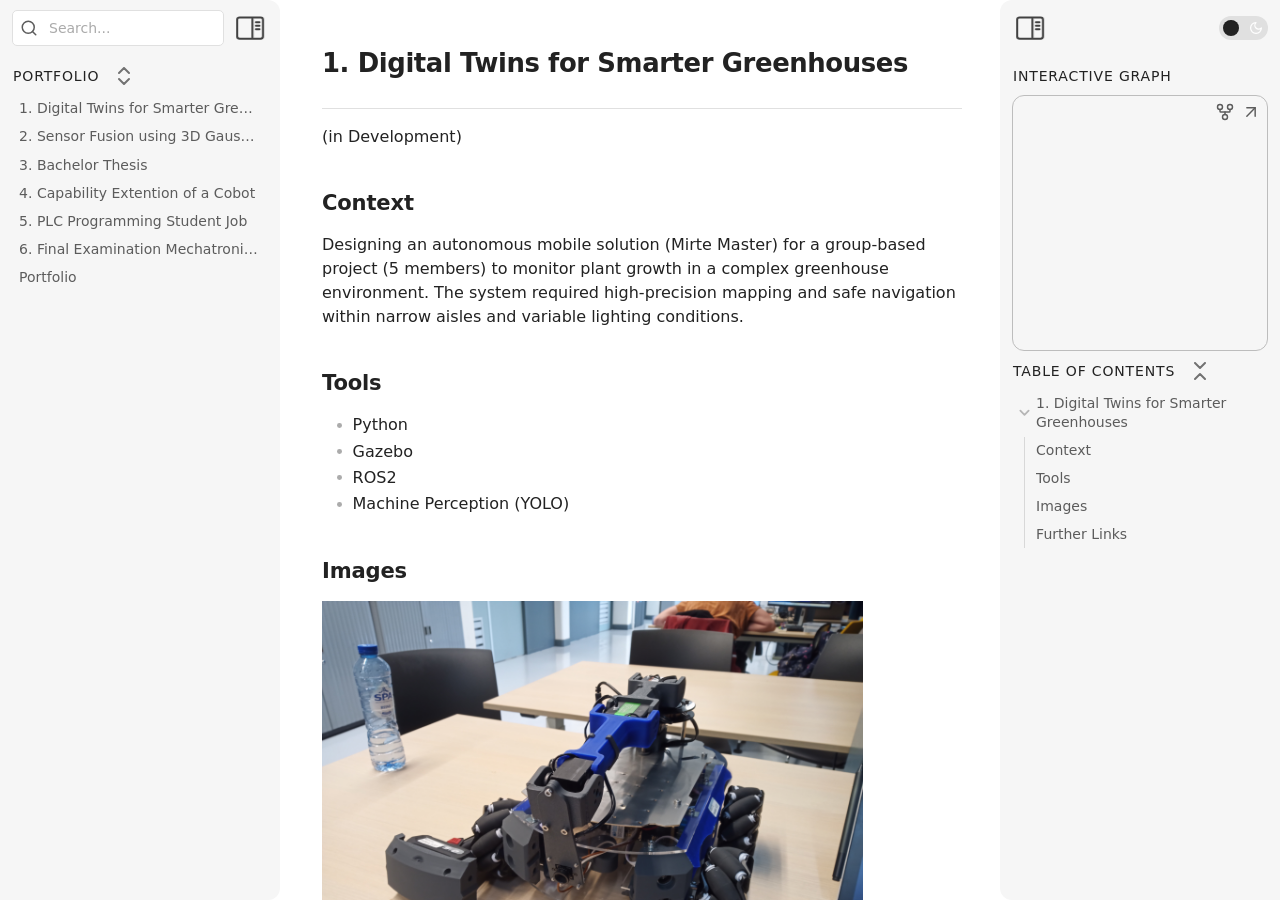
==== commit 7fa5c08e: "Add images and files" ====
--- a/1.-digital-twins-for-smarter-greenhouses.html
+++ b/1.-digital-twins-for-smarter-greenhouses.html
@@ -7,13 +7,13 @@
 <meta property="og:description" content="Portfolio - 1. Digital Twins for Smarter Greenhouses">
 <meta property="og:type" content="website">
 <meta property="og:url" content="1.-digital-twins-for-smarter-greenhouses.html">
-<meta property="og:image" content="images/img_20260508_114007_307.jpg">
+<meta property="og:image" content="media/img_20260508_114007_307.jpg">
 <meta charset="UTF-8"><meta property="og:site_name" content="Portfolio"><meta name="viewport" content="width=device-width, initial-scale=1.0, user-scalable=yes, minimum-scale=1.0, maximum-scale=5.0"><link rel="alternate" type="application/rss+xml" title="RSS Feed" href="site-lib/rss.xml"><script async="" id="webpage-script" src="site-lib/scripts/webpage.js" onload="this.onload=null;this.setAttribute(&quot;loaded&quot;, &quot;true&quot;)"></script><script async="" id="graph-wasm-script" src="site-lib/scripts/graph-wasm.js" onload="this.onload=null;this.setAttribute(&quot;loaded&quot;, &quot;true&quot;)"></script><script async="" id="graph-render-worker-script" src="site-lib/scripts/graph-render-worker.js" onload="this.onload=null;this.setAttribute(&quot;loaded&quot;, &quot;true&quot;)"></script><link rel="icon" href="site-lib/media/favicon.png"><link rel="stylesheet" href="site-lib/styles/obsidian.css"><link rel="preload" href="site-lib/styles/global-variable-styles.css" as="style" onload="this.onload=null;this.rel='stylesheet'"><noscript><link rel="stylesheet" href="site-lib/styles/global-variable-styles.css"></noscript><link rel="preload" href="site-lib/styles/main-styles.css" as="style" onload="this.onload=null;this.rel='stylesheet'"><noscript><link rel="stylesheet" href="site-lib/styles/main-styles.css"></noscript><style>body{--line-width:40em;--line-width-adaptive:40em;--file-line-width:40em;--sidebar-width:min(20em, 80vw);--collapse-arrow-size:11px;--tree-vertical-spacing:1.3em;--sidebar-margin:12px}:root{background-color:#202124}.sidebar{height:100%;font-size:14px;z-index:10;min-width:calc(var(--sidebar-width) + var(--divider-width-hover));max-width:calc(var(--sidebar-width) + var(--divider-width-hover));position:relative;overflow:hidden;overflow:clip;transition:min-width ease-in-out,max-width ease-in-out;transition-duration:.2s;contain:size}#left-sidebar{left:0}#right-sidebar{right:0}.sidebar.is-collapsed{min-width:0;max-width:0}.sidebar.floating{position:absolute}.sidebar .leaf-content{height:100%;min-width:calc(var(--sidebar-width) - var(--divider-width-hover));top:0;padding:var(--sidebar-margin);padding-top:4em;line-height:var(--line-height-tight);background-color:var(--background-secondary);transition:background-color,border-right,border-left,box-shadow;transition-duration:var(--color-fade-speed);transition-timing-function:ease-in-out;position:absolute;display:flex;flex-direction:column}.sidebar:not(.is-collapsed) .leaf-content{min-width:calc(max(100%,var(--sidebar-width)) - 3px);max-width:calc(max(100%,var(--sidebar-width)) - 3px)}#left-sidebar-content{left:0;border-top-right-radius:var(--radius-l);border-bottom-right-radius:var(--radius-l)}#right-sidebar-content{right:0;border-top-left-radius:var(--radius-l);border-bottom-left-radius:var(--radius-l)}.sidebar #left-sidebar-content,.sidebar #right-sidebar-content{contain:none!important;container-type:normal!important;animation:none!important}.sidebar:has(.leaf-content:empty):has(.topbar-content:empty){display:none}.sidebar-topbar{height:calc(2.3em + 2 * var(--sidebar-margin));width:var(--sidebar-width);padding:var(--sidebar-margin);z-index:1;position:fixed;display:flex;align-items:center;transition:width ease-in-out;transition-duration:inherit}.sidebar.is-collapsed .sidebar-topbar{width:calc(2.3em + var(--sidebar-margin) * 2)}.sidebar .sidebar-topbar.is-collapsed{width:0}#left-sidebar .sidebar-topbar{left:0;flex-direction:row;border-top-right-radius:var(--radius-l)}#right-sidebar .sidebar-topbar{right:0;flex-direction:row-reverse;border-top-left-radius:var(--radius-l)}#left-sidebar .topbar-content{margin-right:calc(2.3em + var(--sidebar-margin));flex-direction:row}#right-sidebar .topbar-content{margin-left:calc(2.3em + var(--sidebar-margin));flex-direction:row-reverse}.topbar-content{overflow:hidden visible;overflow:clip visible;width:100%;height:100%;display:flex;align-items:center;transition:inherit}.sidebar.is-collapsed .topbar-content{width:0;transition:inherit}.clickable-icon.sidebar-collapse-icon{background-color:transparent;color:var(--icon-color-focused);padding:2px!important;margin:0!important;height:100%!important;width:2.3em!important;margin-inline:0.14em!important;position:absolute}#left-sidebar .clickable-icon.sidebar-collapse-icon{transform:rotateY(180deg);right:var(--sidebar-margin)}#right-sidebar .clickable-icon.sidebar-collapse-icon{transform:rotateY(180deg);left:var(--sidebar-margin)}.clickable-icon.sidebar-collapse-icon svg.svg-icon{width:100%;height:100%}.feature-title{margin-left:1px;text-transform:uppercase;letter-spacing:.06em;margin-top:.75em;margin-bottom:.75em}.feature-header{display:flex;align-items:center;padding-top:0;font-size:1em;padding-left:0}body.floating-sidebars .sidebar{position:absolute}body{transition:background-color var(--color-fade-speed) ease-in-out}#navbar:not(:empty){display:flex;align-items:center;justify-content:space-between;padding:.5em 1em;width:100%}#main{display:flex;flex-direction:column;height:100%;width:100%;align-items:stretch;justify-content:center}#main-horizontal{display:flex;flex-direction:row;flex-grow:1;width:100%;align-items:stretch;justify-content:center}#center-content{flex-basis:100%;max-width:100%;width:100%;height:100%;display:flex;flex-direction:column;align-items:center;transition:opacity .2s ease-in-out;contain:inline-size}.hide{opacity:0!important;transition:opacity .2s ease-in-out;pointer-events:none}#center-content>.obsidian-document{padding-left:2em;padding-right:1em;margin-bottom:0;width:100%;width:-webkit-fill-available;width:-moz-available;width:fill-available;transition:background-color var(--color-fade-speed) ease-in-out;border-top-right-radius:var(--window-radius,var(--radius-m));border-top-left-radius:var(--window-radius,var(--radius-m));overflow-x:hidden!important;overflow-y:auto!important;display:flex!important;flex-direction:column!important;align-items:center!important;contain:inline-size}body #center-content>.obsidian-document>.markdown-preview-sizer{padding-bottom:80vh;width:100%;max-width:var(--line-width);flex-basis:var(--line-width);transition:background-color var(--color-fade-speed) ease-in-out;contain:inline-size}#center-content>.obsidian-document>div{width:100%!important;transition:background-color var(--color-fade-speed) ease-in-out;contain:inline-size}#center-content>.obsidian-document:not([data-type=markdown]).embed{display:flex;padding:1em;height:100%;width:100%;align-items:center;justify-content:center}#center-content>.obsidian-document:not([data-type=markdown]).embed>*{max-width:100%;max-height:100%;object-fit:contain}:not(h1,h2,h3,h4,h5,h6,li):has(> :is(.math,table)){overflow-x:auto!important}#center-content>.obsidian-document:not([data-type=markdown]){overflow-x:auto;contain:content;padding:0;margin:0;height:100%}.obsidian-document[data-type=attachment]{display:flex;flex-direction:column;align-items:center;justify-content:center;height:100%;width:100%}.obsidian-document[data-type=attachment]>*{outline:0;border:none;box-shadow:none}.obsidian-document[data-type=attachment] :is(img){max-width:90%;max-height:90%;object-fit:contain}.obsidian-document[data-type=attachment]>:is(audio){width:100%;max-width:min(90%,var(--line-width))}.obsidian-document[data-type=attachment]>:is(embed,iframe,video){width:100%;height:100%;max-width:100%;max-height:100%;object-fit:contain}.canvas-wrapper>:is(.header,.footer){z-index:100;position:absolute;display:flex;justify-content:center;flex-direction:column;width:100%;align-items:center}.scroll-highlight{position:absolute;width:100%;height:100%;pointer-events:none;z-index:1000;background-color:hsla(var(--color-accent-hsl),.25);opacity:0;padding:1em;inset:50%;translate:-50% -50%;border-radius:var(--radius-s)}</style><script defer="">async function loadIncludes(){let e=document.querySelectorAll("link[itemprop='include']");for(const t of e){let e=t.getAttribute("href");try{let o="";if(e.startsWith("https:")||e.startsWith("http:")||"file:"!=window.location.protocol){const n=await fetch(e);if(!n.ok){console.log("Could not include file: "+e),t?.remove();continue}o=await n.text()}else{const t=document.getElementById(btoa(encodeURI(e)));if(t){const e=JSON.parse(decodeURI(atob(t.getAttribute("value")??"")));o=e?.data??""}}let n=document.createRange().createContextualFragment(o);t.before(n),t.remove(),console.log("Included text: "+o),console.log("Included file: "+e)}catch(o){t?.remove(),console.log("Could not include file: "+e,o);continue}}}document.addEventListener("DOMContentLoaded",(()=>{loadIncludes()}));let isFileProtocol="file:"==location.protocol;function waitLoadScripts(e,t){let o=e.map((e=>document.getElementById(e+"-script")));!function e(n){let l=o[n],c=n+1;l?(l&&"true"!=l.getAttribute("loaded")||n<o.length&&e(c),n<o.length&&l.addEventListener("load",(()=>e(c)))):n<o.length?e(c):t()}(0)}</script></head><body class="publish css-settings-manager styled-scrollbars show-inline-title show-ribbon is-focused"><script defer="">let theme=localStorage.getItem("theme")||(window.matchMedia("(prefers-color-scheme: dark)").matches?"dark":"light");"dark"==theme?(document.body.classList.add("theme-dark"),document.body.classList.remove("theme-light")):(document.body.classList.add("theme-light"),document.body.classList.remove("theme-dark")),window.innerWidth<480?document.body.classList.add("is-phone"):window.innerWidth<768?document.body.classList.add("is-tablet"):window.innerWidth<1024?document.body.classList.add("is-small-screen"):document.body.classList.add("is-large-screen")</script><div class="parsed-feature-container" style="display: contents;"><link itemprop="include" href="site-lib/html/custom-head-content-content.html"></div><div id="main"><div id="navbar"></div><div id="main-horizontal"><div id="left-content" class="leaf" style="--sidebar-width: var(--sidebar-width-left);"><div id="left-sidebar" class="sidebar"><div class="sidebar-handle"></div><div class="sidebar-topbar"><div class="topbar-content"><div id="search-container"><div id="search-wrapper"><input enterkeyhint="search" type="search" spellcheck="false" placeholder="Search..."><div aria-label="Clear search" id="search-clear-button"></div></div></div></div><div class="clickable-icon sidebar-collapse-icon"><svg xmlns="http://www.w3.org/2000/svg" width="100%" height="100%" viewBox="0 0 24 24" fill="none" stroke="currentColor" stroke-width="3" stroke-linecap="round" stroke-linejoin="round" class="svg-icon"><path d="M21 3H3C1.89543 3 1 3.89543 1 5V19C1 20.1046 1.89543 21 3 21H21C22.1046 21 23 20.1046 23 19V5C23 3.89543 22.1046 3 21 3Z"></path><path d="M10 4V20"></path><path d="M4 7H7"></path><path d="M4 10H7"></path><path d="M4 13H7"></path></svg></div></div><div class="sidebar-content-wrapper"><div id="left-sidebar-content" class="leaf-content"><link itemprop="include" href="site-lib/html/file-tree-content.html"></div></div><script defer="">let ls = document.querySelector("#left-sidebar"); ls.classList.toggle("is-collapsed", window.innerWidth < 768); ls.style.setProperty("--sidebar-width", localStorage.getItem("sidebar-left-width"));</script></div></div><div id="center-content" class="leaf"><div class="obsidian-document markdown-preview-view markdown-rendered node-insert-event is-readable-line-width allow-fold-headings allow-fold-lists show-indentation-guide show-properties" data-type="markdown"><style id="MJX-CHTML-styles"></style><div class="markdown-preview-sizer markdown-preview-section"><div class="header"><h1 class="page-title heading inline-title" id="1._Digital_Twins_for_Smarter_Greenhouses_0">1. Digital Twins for Smarter Greenhouses</h1><div class="data-bar"></div></div><div class="markdown-preview-pusher" style="width: 1px; height: 0.1px; margin-bottom: 0px;"></div><div class="el-p"><p dir="auto">(in Development)</p></div><div class="el-h3"><h3 data-heading="Context" dir="auto" class="heading" id="Context_0"><span class="heading-collapse-indicator collapse-indicator collapse-icon"><svg xmlns="http://www.w3.org/2000/svg" width="24" height="24" viewBox="0 0 24 24" fill="none" stroke="currentColor" stroke-width="2" stroke-linecap="round" stroke-linejoin="round" class="svg-icon right-triangle"><path d="M3 8L12 17L21 8"></path></svg></span>Context</h3></div><div class="el-p"><p dir="auto">Designing an autonomous mobile solution (Mirte Master) for a group-based project (5 members) to monitor plant growth in a complex greenhouse environment. The system required high-precision mapping and safe navigation within narrow aisles and variable lighting conditions.</p></div><div class="el-h3"><h3 data-heading="Tools" dir="auto" class="heading" id="Tools_0"><span class="heading-collapse-indicator collapse-indicator collapse-icon"><svg xmlns="http://www.w3.org/2000/svg" width="24" height="24" viewBox="0 0 24 24" fill="none" stroke="currentColor" stroke-width="2" stroke-linecap="round" stroke-linejoin="round" class="svg-icon right-triangle"><path d="M3 8L12 17L21 8"></path></svg></span>Tools</h3></div><div class="el-ul"><ul class="has-list-bullet">
 <li data-line="0" dir="auto"><span class="list-bullet"></span>Python</li>
 <li data-line="1" dir="auto"><span class="list-bullet"></span>Gazebo</li>
 <li data-line="2" dir="auto"><span class="list-bullet"></span>ROS2</li>
 <li data-line="3" dir="auto"><span class="list-bullet"></span>Machine Perception (YOLO)</li>
-</ul></div><div class="el-h3"><h3 data-heading="Images" dir="auto" class="heading" id="Images_0"><span class="heading-collapse-indicator collapse-indicator collapse-icon"><svg xmlns="http://www.w3.org/2000/svg" width="24" height="24" viewBox="0 0 24 24" fill="none" stroke="currentColor" stroke-width="2" stroke-linecap="round" stroke-linejoin="round" class="svg-icon right-triangle"><path d="M3 8L12 17L21 8"></path></svg></span>Images</h3></div><div class="el-p"><p dir="auto"><span alt="IMG_20260508_114007_307.jpg" src="images/img_20260508_114007_307.jpg" class="internal-embed media-embed image-embed is-loaded" target="_self" style="width: 541px; max-width: 100%;"><img alt="IMG_20260508_114007_307.jpg" src="images/img_20260508_114007_307.jpg" target="_self" style="width: 541px; max-width: 100%;"></span></p></div><div class="el-h3"><h3 data-heading="Further Links" dir="auto" class="heading" id="Further_Links_0"><span class="heading-collapse-indicator collapse-indicator collapse-icon"><svg xmlns="http://www.w3.org/2000/svg" width="24" height="24" viewBox="0 0 24 24" fill="none" stroke="currentColor" stroke-width="2" stroke-linecap="round" stroke-linejoin="round" class="svg-icon right-triangle"><path d="M3 8L12 17L21 8"></path></svg></span>Further Links</h3></div><div class="el-ul"><ul class="has-list-bullet">
+</ul></div><div class="el-h3"><h3 data-heading="Images" dir="auto" class="heading" id="Images_0"><span class="heading-collapse-indicator collapse-indicator collapse-icon"><svg xmlns="http://www.w3.org/2000/svg" width="24" height="24" viewBox="0 0 24 24" fill="none" stroke="currentColor" stroke-width="2" stroke-linecap="round" stroke-linejoin="round" class="svg-icon right-triangle"><path d="M3 8L12 17L21 8"></path></svg></span>Images</h3></div><div class="el-p"><p dir="auto"><span alt="IMG_20260508_114007_307.jpg" src="media/img_20260508_114007_307.jpg" class="internal-embed media-embed image-embed is-loaded" target="_self" style="width: 541px; max-width: 100%;"><img alt="IMG_20260508_114007_307.jpg" src="media/img_20260508_114007_307.jpg" target="_self" style="width: 541px; max-width: 100%;"></span></p></div><div class="el-p"><p dir="auto"><span alt="IMG_20260512_185203_410.jpg" src="media/img_20260512_185203_410.jpg" class="internal-embed media-embed image-embed is-loaded" target="_self"><img alt="IMG_20260512_185203_410.jpg" src="media/img_20260512_185203_410.jpg" target="_self"></span></p></div><div class="el-h3"><h3 data-heading="Further Links" dir="auto" class="heading" id="Further_Links_0"><span class="heading-collapse-indicator collapse-indicator collapse-icon"><svg xmlns="http://www.w3.org/2000/svg" width="24" height="24" viewBox="0 0 24 24" fill="none" stroke="currentColor" stroke-width="2" stroke-linecap="round" stroke-linejoin="round" class="svg-icon right-triangle"><path d="M3 8L12 17L21 8"></path></svg></span>Further Links</h3></div><div class="el-ul"><ul class="has-list-bullet">
 <li data-line="0" dir="auto"><span class="list-bullet"></span><a data-tooltip-position="top" aria-label="https://studiegids.tudelft.nl/opleidingen/study-guide/educations/19060#/details/19481" rel="noopener nofollow" class="external-link is-unresolved" href="https://studiegids.tudelft.nl/opleidingen/study-guide/educations/19060#/details/19481" target="_self">Programme page</a> in the TU Delft Studyguide</li>
 </ul></div><div class="footer"><div class="data-bar"></div></div></div></div></div><div id="right-content" class="leaf" style="--sidebar-width: var(--sidebar-width-right);"><div id="right-sidebar" class="sidebar"><div class="sidebar-handle"></div><div class="sidebar-topbar"><div class="topbar-content"><label class="theme-toggle-container" for="theme-toggle-input" id=""><input class="theme-toggle-input" type="checkbox" id="theme-toggle-input"><div class="toggle-background"></div></label></div><div class="clickable-icon sidebar-collapse-icon"><svg xmlns="http://www.w3.org/2000/svg" width="100%" height="100%" viewBox="0 0 24 24" fill="none" stroke="currentColor" stroke-width="3" stroke-linecap="round" stroke-linejoin="round" class="svg-icon"><path d="M21 3H3C1.89543 3 1 3.89543 1 5V19C1 20.1046 1.89543 21 3 21H21C22.1046 21 23 20.1046 23 19V5C23 3.89543 22.1046 3 21 3Z"></path><path d="M10 4V20"></path><path d="M4 7H7"></path><path d="M4 10H7"></path><path d="M4 13H7"></path></svg></div></div><div class="sidebar-content-wrapper"><div id="right-sidebar-content" class="leaf-content"><div class="graph-view-wrapper"><div class="feature-header"><div class="feature-title">Interactive Graph</div></div><div class="graph-view-placeholder">
 		<div class="graph-view-container">
